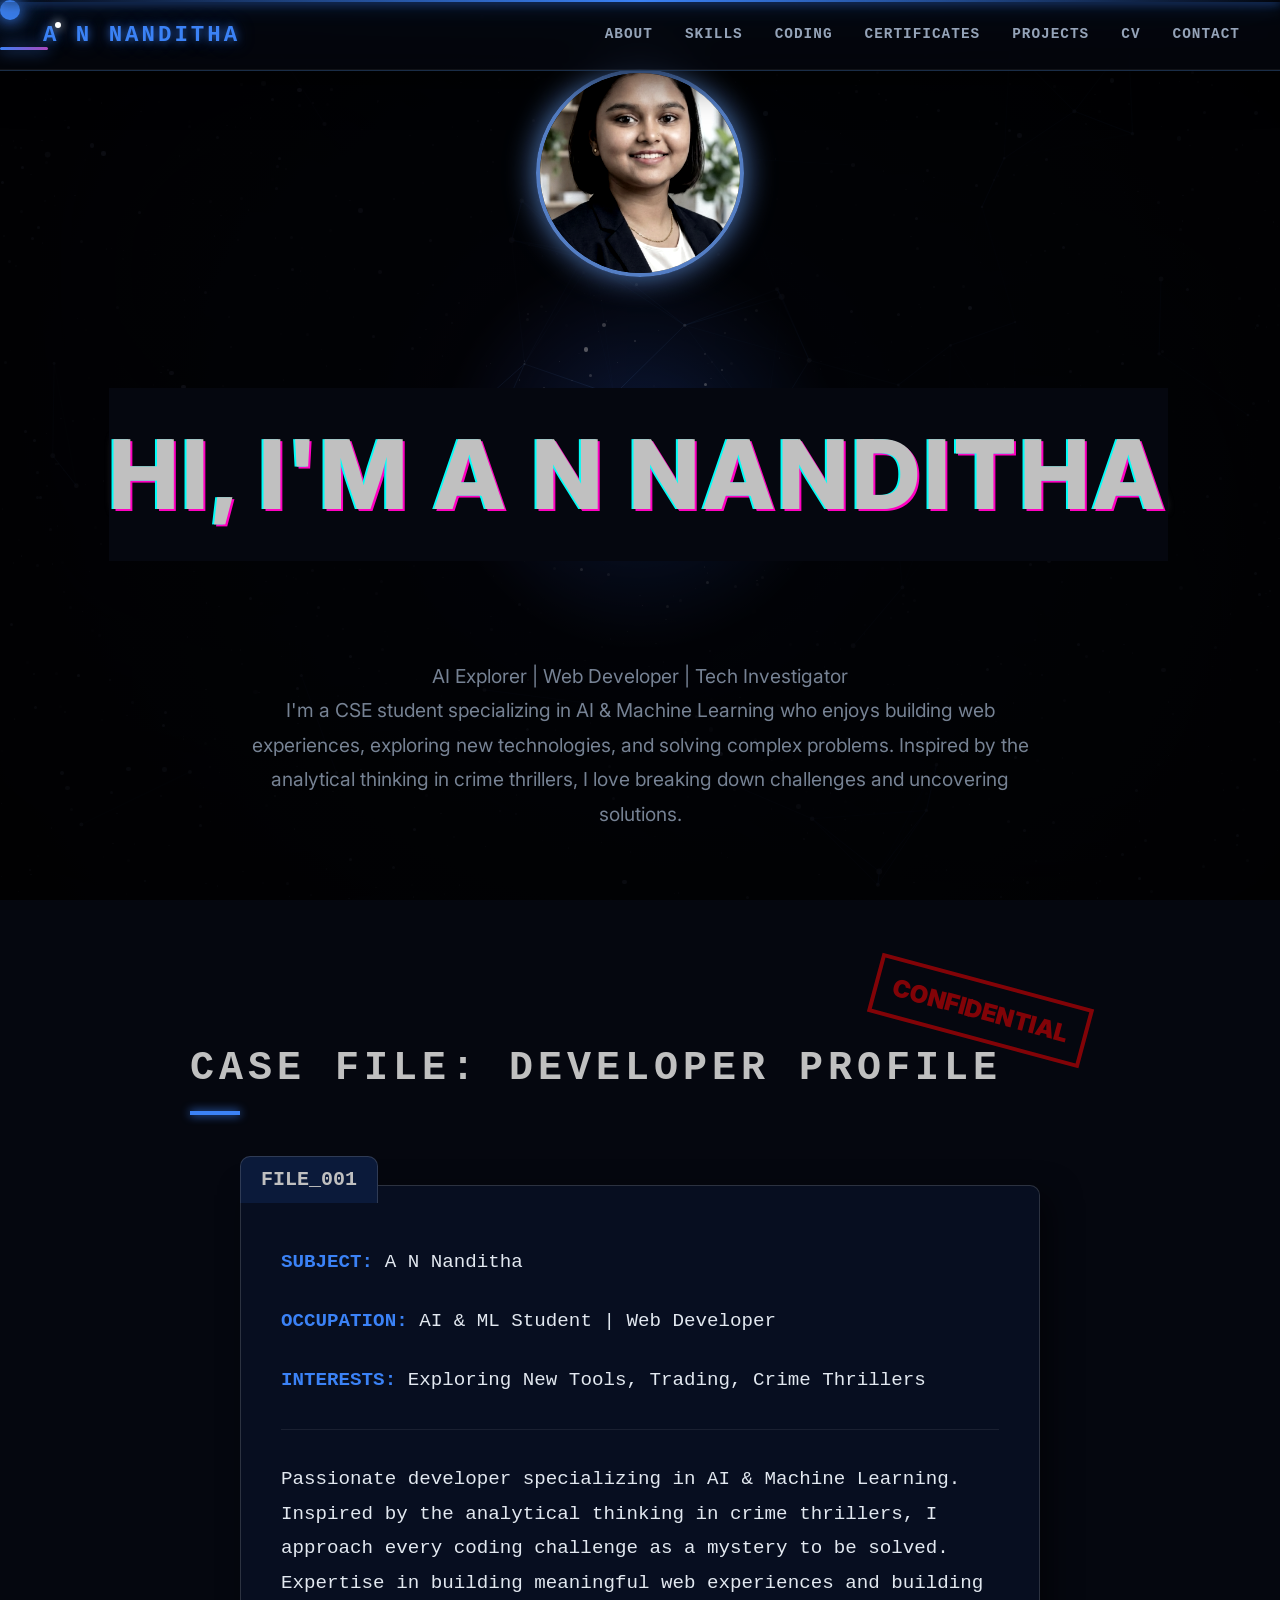
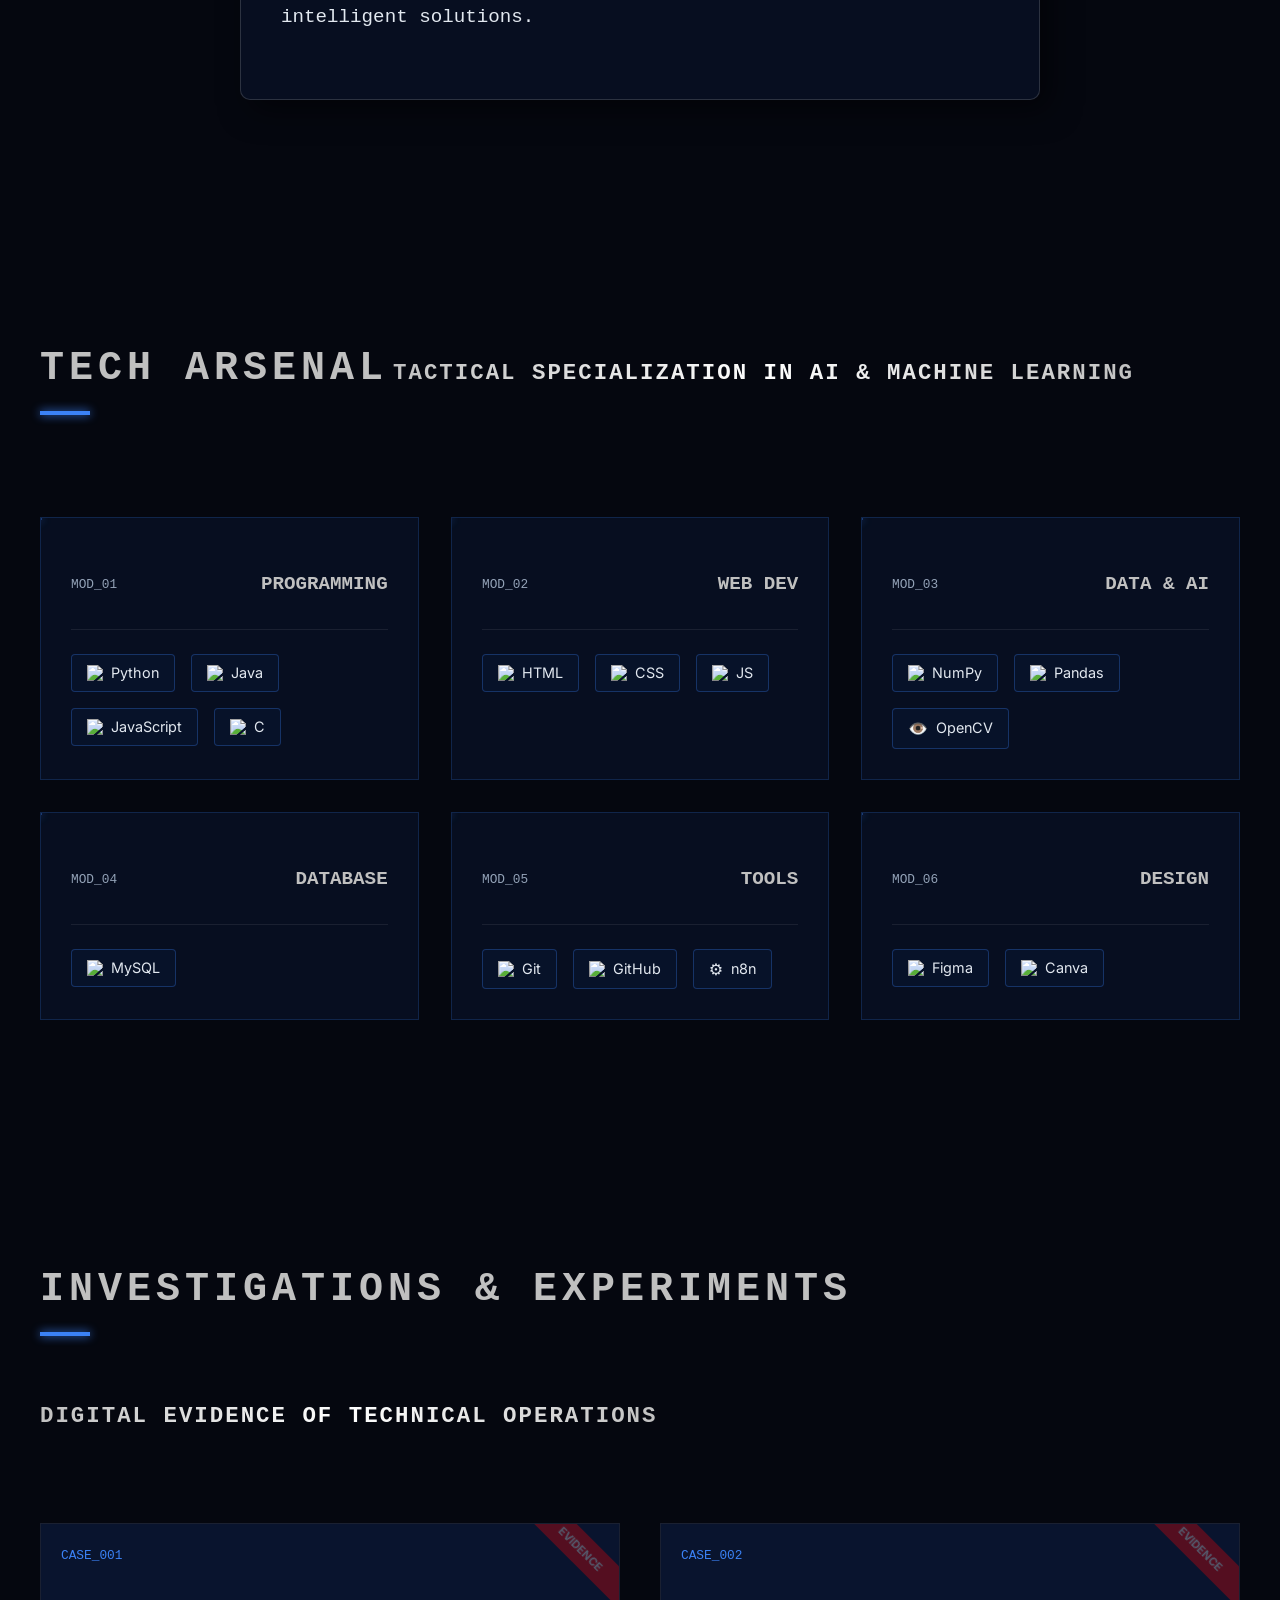
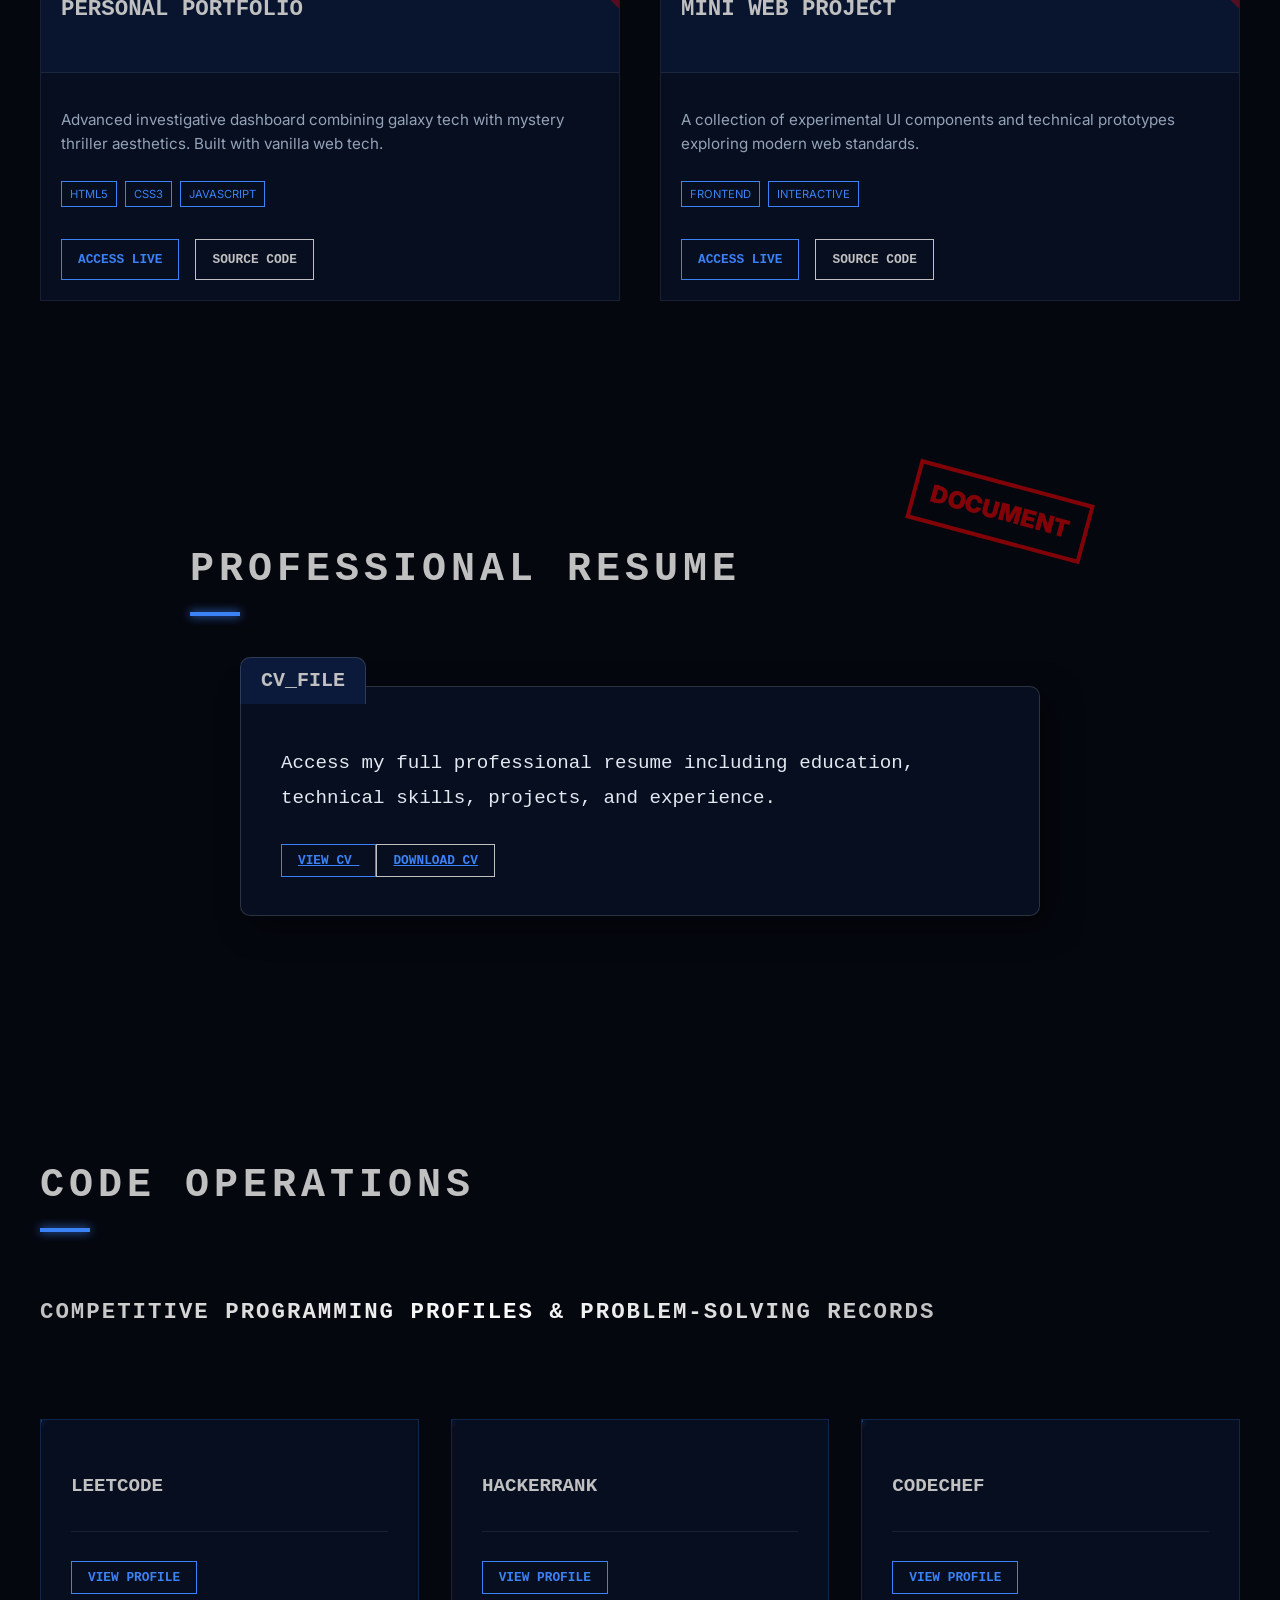
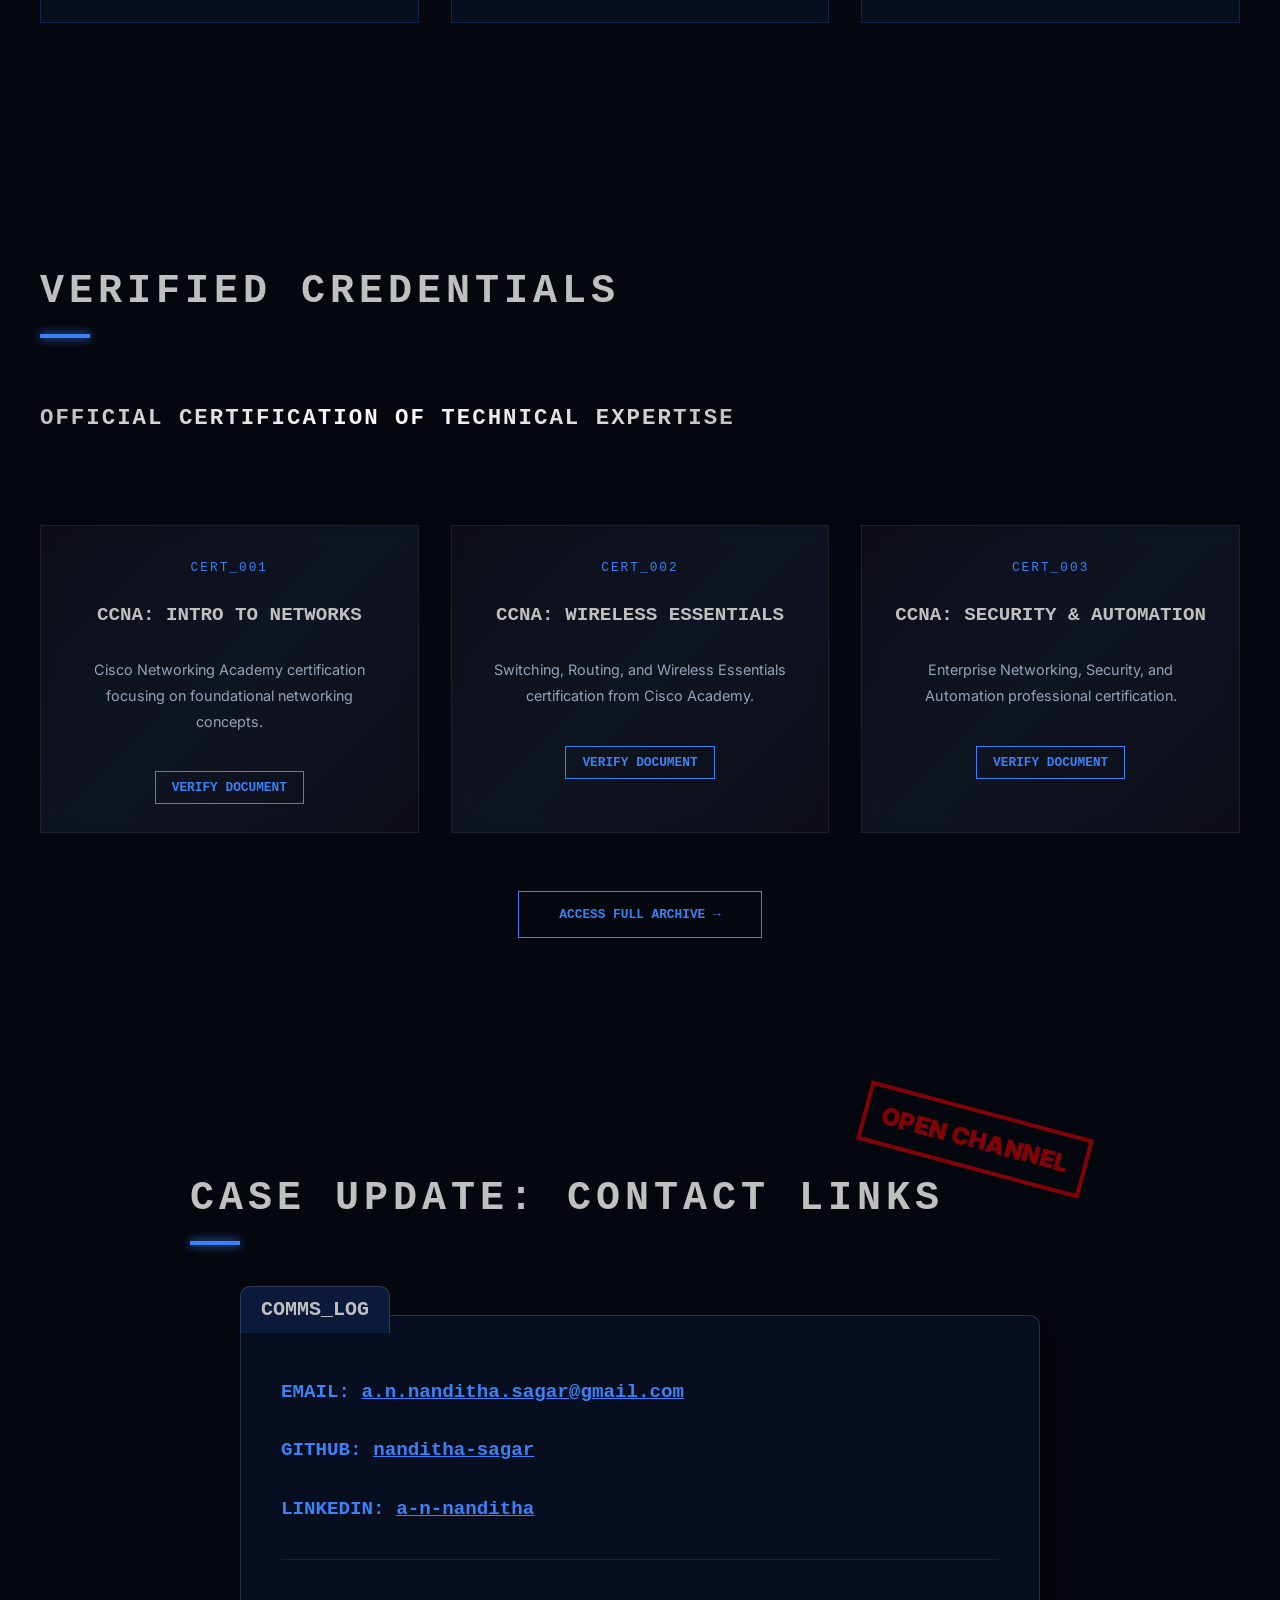
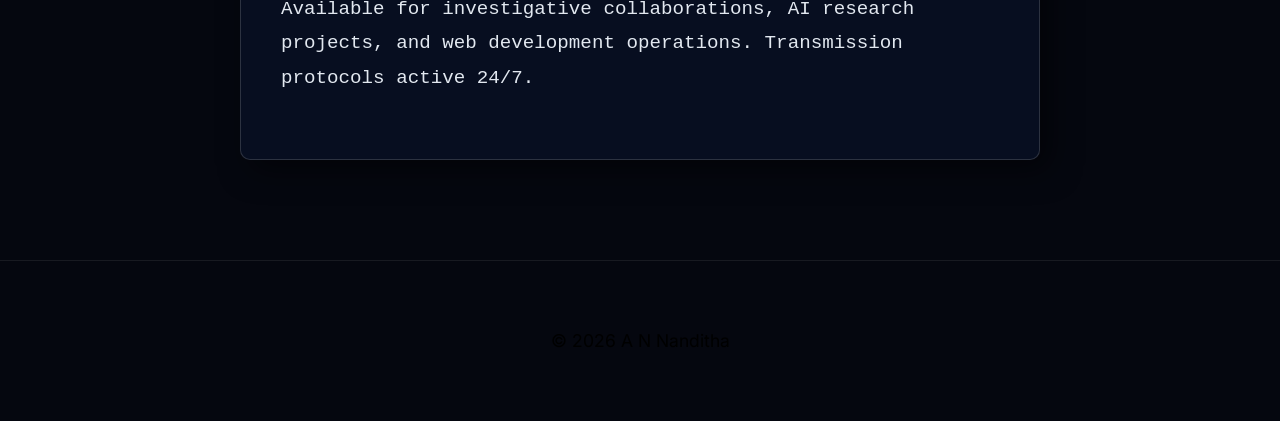
==== index.html @ f0a87d8a "portfolio updated" ====
<!doctype html>
<html lang="en">

<head>
  <meta charset="UTF-8" />
  <meta name="viewport" content="width=device-width, initial-scale=1.0" />

  <title>A N Nanditha | Portfolio</title>

  <link rel="stylesheet" href="style.css" />
  <link href="https://fonts.googleapis.com/css2?family=Inter:wght@400;500;600;700&display=swap" rel="stylesheet" />
  <link rel="stylesheet" href="https://unpkg.com/aos@2.3.1/dist/aos.css" />
</head>

<div id="detective-cursor"></div>
<div class="mystery-bg">
  <div class="stars-container" id="stars-container"></div>
  <div class="fog-layer"></div>
  <div class="radar-pulse"></div>
  <div id="spotlight"></div>
  <div class="scanline"></div>
  <canvas id="neural-canvas"></canvas>
</div>

<header id="main-header">
  <div class="navbar-stars" id="navbar-stars">

  </div>
  <div class="nav-container">
    <div class="logo-container">
      <a href="index.html" class="logo">A N Nanditha</a>
      <div class="logo-aura"></div>
    </div>

    <div class="mobile-toggle" id="mobile-toggle">
      <span></span>
      <span></span>
      <span></span>
    </div>

    <nav id="nav-menu">
      <div class="nav-links">
        <a href="#about" class="nav-link">About</a>
        <a href="#skills" class="nav-link">Skills</a>
        <a href="#coding" class="nav-link">Coding</a>
        <a href="CertificatesSection/certificates.html" class="nav-link">Certificates</a>
        <a href="#projects" class="nav-link">Projects</a>
        <a href="#cv" class="nav-link">CV</a>
        <a href="#contact" class="nav-link">Contact</a>
      </div>
      <div id="nav-indicator"></div>
      <div id="orbiting-dot"></div>
    </nav>
  </div>
</header>

<main>
  <div class="scanline"></div>
  <section id="hero">
    <img src="image.png" alt="A N Nanditha" class="profile-img" />

    <h1 class="glitch" data-text="Hi, I'm A N Nanditha">Hi, I'm A N Nanditha</h1>

    <div class="typing"></div>

    <p class="muted">
      AI Explorer | Web Developer | Tech Investigator<br>
      I'm a CSE student specializing in AI & Machine Learning who enjoys building web experiences, exploring new
      technologies, and solving complex problems. Inspired by the analytical thinking in crime thrillers, I love
      breaking down challenges and uncovering solutions.
    </p>
  </section>

  <section id="about" class="case-file">
    <div class="case-header">
      <span class="confidential-stamp">CONFIDENTIAL</span>
      <h2 class="section-title">Case File: Developer Profile</h2>
    </div>

    <div class="case-content">
      <div class="file-folder">
        <div class="folder-tab">FILE_001</div>
        <div class="folder-body">
          <p><strong>SUBJECT:</strong> A N Nanditha</p>
          <p><strong>OCCUPATION:</strong> AI & ML Student | Web Developer</p>
          <p><strong>INTERESTS:</strong> Exploring New Tools, Trading, Crime Thrillers</p>
          <hr>
          <p class="about-text">
            Passionate developer specializing in AI & Machine Learning. Inspired by the analytical thinking in crime
            thrillers, I approach every coding challenge as a mystery to be solved. Expertise in building meaningful web
            experiences and building intelligent solutions.
          </p>
        </div>
      </div>
    </div>
  </section>

  <section id="skills" class="tech-arsenal">
    <div class="section-header">
      <h2 class="section-title">Tech Arsenal</h2>
      <p class="section-subtitle">Tactical specialization in AI & Machine Learning</p>
    </div>


    <div class="skills-grid" id="skills-grid">
      <!-- Programming -->
      <div class="skill-module" data-aos="fade-up">
        <div class="module-header">
          <span class="module-id">MOD_01</span>
          <h3>Programming</h3>
        </div>
        <div class="skill-tags">
          <div class="skill-tag">
            <img src="https://cdn.jsdelivr.net/gh/devicons/devicon/icons/python/python-original.svg" alt="Python" />
            <span>Python</span>
          </div>
          <div class="skill-tag">
            <img src="https://cdn.jsdelivr.net/gh/devicons/devicon/icons/java/java-original.svg" alt="Java" />
            <span>Java</span>
          </div>
          <div class="skill-tag">
            <img src="https://cdn.jsdelivr.net/gh/devicons/devicon/icons/javascript/javascript-original.svg"
              alt="JavaScript" />
            <span>JavaScript</span>
          </div>
          <div class="skill-tag">
            <img src="https://cdn.jsdelivr.net/gh/devicons/devicon/icons/c/c-original.svg" alt="C" />
            <span>C</span>
          </div>
        </div>
      </div>

      <!-- Web Development -->
      <div class="skill-module" data-aos="fade-up">
        <div class="module-header">
          <span class="module-id">MOD_02</span>
          <h3>Web Dev</h3>
        </div>
        <div class="skill-tags">
          <div class="skill-tag">
            <img src="https://cdn.jsdelivr.net/gh/devicons/devicon/icons/html5/html5-original.svg" alt="HTML" />
            <span>HTML</span>
          </div>
          <div class="skill-tag">
            <img src="https://cdn.jsdelivr.net/gh/devicons/devicon/icons/css3/css3-original.svg" alt="CSS" />
            <span>CSS</span>
          </div>
          <div class="skill-tag">
            <img src="https://cdn.jsdelivr.net/gh/devicons/devicon/icons/javascript/javascript-original.svg" alt="JS" />
            <span>JS</span>
          </div>
        </div>
      </div>

      <!-- Data & AI -->
      <div class="skill-module" data-aos="fade-up">
        <div class="module-header">
          <span class="module-id">MOD_03</span>
          <h3>Data & AI</h3>
        </div>
        <div class="skill-tags">
          <div class="skill-tag">
            <img src="https://cdn.jsdelivr.net/gh/devicons/devicon/icons/numpy/numpy-original.svg" alt="NumPy" />
            <span>NumPy</span>
          </div>
          <div class="skill-tag">
            <img src="https://cdn.jsdelivr.net/gh/devicons/devicon/icons/python/python-original.svg" alt="Pandas" />
            <span>Pandas</span>
          </div>
          <div class="skill-tag">
            <div style="font-size: 16px">👁️</div>
            <span>OpenCV</span>
          </div>
        </div>
      </div>

      <!-- Database -->
      <div class="skill-module" data-aos="fade-up">
        <div class="module-header">
          <span class="module-id">MOD_04</span>
          <h3>Database</h3>
        </div>
        <div class="skill-tags">
          <div class="skill-tag">
            <img src="https://cdn.jsdelivr.net/gh/devicons/devicon/icons/mysql/mysql-original.svg" alt="MySQL" />
            <span>MySQL</span>
          </div>
        </div>
      </div>

      <!-- Tools -->
      <div class="skill-module" data-aos="fade-up">
        <div class="module-header">
          <span class="module-id">MOD_05</span>
          <h3>Tools</h3>
        </div>
        <div class="skill-tags">
          <div class="skill-tag">
            <img src="https://cdn.jsdelivr.net/gh/devicons/devicon/icons/git/git-original.svg" alt="Git" />
            <span>Git</span>
          </div>
          <div class="skill-tag">
            <img src="https://cdn.jsdelivr.net/gh/devicons/devicon/icons/github/github-original.svg" alt="GitHub" />
            <span>GitHub</span>
          </div>
          <div class="skill-tag">
            <div style="font-size: 16px">⚙️</div>
            <span>n8n</span>
          </div>
        </div>
      </div>

      <!-- Design -->
      <div class="skill-module" data-aos="fade-up">
        <div class="module-header">
          <span class="module-id">MOD_06</span>
          <h3>Design</h3>
        </div>
        <div class="skill-tags">
          <div class="skill-tag">
            <img src="https://cdn.jsdelivr.net/gh/devicons/devicon/icons/figma/figma-original.svg" alt="Figma" />
            <span>Figma</span>
          </div>
          <div class="skill-tag">
            <img src="https://cdn.jsdelivr.net/gh/devicons/devicon/icons/canva/canva-original.svg" alt="Canva" />
            <span>Canva</span>
          </div>
        </div>
      </div>
    </div>
  </section>

  <section id="projects" class="investigations">
    <div class="section-header">
      <h2 class="section-title">Investigations & Experiments</h2>
      <p class="section-subtitle">Digital evidence of technical operations</p>
    </div>

    <div class="evidence-grid">
      <!-- Project 1 -->
      <div class="evidence-item" data-aos="fade-up">
        <div class="evidence-header">
          <span class="evidence-id">CASE_001</span>
          <h3>Personal Portfolio</h3>
        </div>
        <div class="evidence-body">
          <p>Advanced investigative dashboard combining galaxy tech with mystery thriller aesthetics. Built with vanilla
            web tech.</p>
          <div class="evidence-tags">
            <span>HTML5</span>
            <span>CSS3</span>
            <span>JavaScript</span>
          </div>
          <div class="evidence-links">
            <a href="https://an-nanditha.netlify.app/" target="_blank" class="cyber-btn">Access Live</a>
            <a href="https://github.com/nanditha-sagar/nanditha.github.io" target="_blank"
              class="cyber-btn secondary">Source Code</a>
          </div>
        </div>
      </div>

      <!-- Project 2 -->
      <div class="evidence-item" data-aos="fade-up" data-aos-delay="100">
        <div class="evidence-header">
          <span class="evidence-id">CASE_002</span>
          <h3>Mini Web Project</h3>
        </div>
        <div class="evidence-body">
          <p>A collection of experimental UI components and technical prototypes exploring modern web standards.</p>
          <div class="evidence-tags">
            <span>Frontend</span>
            <span>Interactive</span>
          </div>
          <div class="evidence-links">
            <a href="#" class="cyber-btn">Access Live</a>
            <a href="#" class="cyber-btn secondary">Source Code</a>
          </div>
        </div>
      </div>
    </div>
  </section>
  <section id="cv" class="case-file">
    <div class="case-header">
      <span class="confidential-stamp">DOCUMENT</span>
      <h2 class="section-title">Professional Resume</h2>
    </div>

    <div class="case-content">
      <div class="file-folder">
        <div class="folder-tab">CV_FILE</div>
        <div class="folder-body">
          <p>
            Access my full professional resume including education, technical skills,
            projects, and experience.
          </p>

          <div style="margin-top:20px;">
            <a href="assets/Nanditha_Resume.pdf" target="_blank" class="cyber-btn">
              View CV
            </a>

            <a href="assets/Nanditha_Resume.pdf" download class="cyber-btn secondary">
              Download CV
            </a>
          </div>

        </div>
      </div>
    </div>
  </section>

  <section id="coding" class="tech-arsenal">
    <div class="section-header">
      <h2 class="section-title">Code Operations</h2>
      <p class="section-subtitle">Competitive programming profiles & problem-solving records</p>
    </div>

    <div class="skills-grid">

      <!-- LeetCode -->
      <div class="skill-module" data-aos="fade-up">
        <div class="module-header">
          <h3>LeetCode</h3>
        </div>
        <a href="https://leetcode.com/u/nanditha_01/" target="_blank" rel="noopener" class="cyber-btn">View Profile</a>
      </div>

      <!-- HackerRank -->
      <div class="skill-module" data-aos="fade-up" data-aos-delay="100">
        <div class="module-header">
          <h3>HackerRank</h3>
        </div>
        <a href="https://www.hackerrank.com/profile/a_n_nanditha_01" target="_blank" rel="noopener"
          class="cyber-btn">View Profile</a>
      </div>

      <!-- CodeChef -->
      <div class="skill-module">
        <div class="module-header">
          <h3>CodeChef</h3>
        </div>
        <a href="#" class="cyber-btn" target="_blank">View Profile</a>
      </div>

    </div>
  </section>

  <section id="certificates" class="credentials">
    <div class="section-header">
      <h2 class="section-title" data-aos="fade-up">Verified Credentials</h2>
      <p class="section-subtitle">Official certification of technical expertise</p>
    </div>

    <div class="credentials-grid">
      <!-- CCNA 1 -->
      <div class="credential-badge" data-aos="fade-up">
        <div class="badge-header">
          <span class="badge-id">CERT_001</span>
          <h3>CCNA: Intro to Networks</h3>
        </div>
        <div class="badge-body">
          <p>Cisco Networking Academy certification focusing on foundational networking concepts.</p>
          <a href="CertificatesSection/certificates/CCNA-_Introduction_to_Networks_certificate_237r1a66k3-cmrtc-ac-in_ee10dad9-db15-442f-ad1c-6c0a058ed1ae.pdf"
            target="_blank" class="cyber-btn">Verify Document</a>
        </div>
      </div>

      <!-- CCNA 2 -->
      <div class="credential-badge" data-aos="fade-up" data-aos-delay="100">
        <div class="badge-header">
          <span class="badge-id">CERT_002</span>
          <h3>CCNA: Wireless Essentials</h3>
        </div>
        <div class="badge-body">
          <p>Switching, Routing, and Wireless Essentials certification from Cisco Academy.</p>
          <a href="CertificatesSection/certificates/CCNA-_Switching-_Routing-_and_Wireless_Essentials_certificate_237r1a66k3-cmrtc-ac-in_ce8d15e4-fefe-405f-81cc-b2d91b058483.pdf"
            target="_blank" class="cyber-btn">Verify
            Document</a>
        </div>
      </div>

      <!-- CCNA 3 -->
      <div class="credential-badge" data-aos="fade-up" data-aos-delay="200">
        <div class="badge-header">
          <span class="badge-id">CERT_003</span>
          <h3>CCNA: Security & Automation</h3>
        </div>
        <div class="badge-body">
          <p>Enterprise Networking, Security, and Automation professional certification.</p>
          <a href="CertificatesSection/certificates/CCNA-_Enterprise_Networking-_Security-_and_Automation_certificate_237r1a66k3-cmrtc-ac-in_bc5516ea-13e5-4308-b415-66a4f77ad2f4.pdf"
            target="_blank" class="cyber-btn">Verify
            Document</a>
        </div>
      </div>
    </div>

    <div style="text-align: center; margin-top: 60px;">
      <a href="CertificatesSection/certificates.html" class="cyber-btn" style="padding: 15px 40px;">
        Access Full Archive →
      </a>
    </div>
  </section>

  <section id="contact" class="case-file">
    <div class="case-header">
      <span class="confidential-stamp">OPEN CHANNEL</span>
      <h2 class="section-title">Case Update: Contact Links</h2>
    </div>

    <div class="case-content">
      <div class="file-folder">
        <div class="folder-tab">COMMS_LOG</div>
        <div class="folder-body">
          <p><strong>EMAIL:</strong> <a href="mailto:a.n.nanditha.sagar@gmail.com">a.n.nanditha.sagar@gmail.com</a></p>
          <p><strong>GITHUB:</strong> <a href="https://github.com/nanditha-sagar" target="_blank">nanditha-sagar</a></p>
          <p><strong>LINKEDIN:</strong> <a href="https://www.linkedin.com/in/a-n-nanditha-562695259/"
              target="_blank">a-n-nanditha</a></p>
          <hr>
          <p class="about-text">
            Available for investigative collaborations, AI research projects, and web development operations.
            Transmission protocols active 24/7.
          </p>
        </div>
      </div>
    </div>
  </section>
</main>

<footer>© 2026 A N Nanditha </footer>

<script src="script.js"></script>

<script src="https://unpkg.com/aos@2.3.1/dist/aos.js"></script>

<script>
  AOS.init({
    duration: 1000,
    once: true,
  });
</script>
</body>

</html>
---- style.css ----
:root {
  --deep-black: #05070f;
  --dark-blue: #0b1a3a;
  --dark-purple: #2b0a3d;
  --silver: #c0c0c0;
  --neon-blue: #3b82f6;
  --neon-purple: #ab47bc;
  --text-primary: #e2e8f0;
  --text-muted: #94a3b8;

  --bg-gradient: radial-gradient(circle at center, var(--dark-blue) 0%, var(--deep-black) 100%);
  --panel-bg: rgba(11, 26, 58, 0.4);
  --border-glow: 1px solid rgba(59, 130, 246, 0.3);
  --header-height: 80px;
}

html {
  scroll-behavior: smooth;
}

body {
  margin: 0;
  font-family:
    "Inter",
    system-ui,
    -apple-system,
    sans-serif;
  background: #05070f;
  color: var(--text);
  line-height: 1.8;
  font-size: 1.25rem;
  overflow-x: hidden;
}

.mystery-bg {
  position: fixed;
  top: 0;
  left: 0;
  width: 100%;
  height: 100%;
  z-index: -10;
  background: var(--bg-gradient);
  overflow: hidden;
}

.fog-layer {
  position: absolute;
  top: 0;
  left: 0;
  width: 100%;
  height: 100%;
  background: radial-gradient(circle at 20% 30%, rgba(43, 10, 61, 0.2), transparent 50%),
    radial-gradient(circle at 80% 70%, rgba(11, 26, 58, 0.2), transparent 50%);
  filter: blur(50px);
  animation: fogDrift 30s infinite alternate ease-in-out;
  pointer-events: none;
}

@keyframes fogDrift {
  from {
    transform: scale(1);
    opacity: 0.5;
  }

  to {
    transform: scale(1.3) translate(5%, 5%);
    opacity: 0.8;
  }
}

.radar-pulse {
  position: fixed;
  top: 50%;
  left: 50%;
  transform: translate(-50%, -50%);
  width: 100vmax;
  height: 100vmax;
  background: radial-gradient(circle, transparent 20%, rgba(59, 130, 246, 0.05) 25%, transparent 30%);
  pointer-events: none;
  z-index: -1;
  animation: radar 8s infinite linear;
}

@keyframes radar {
  0% {
    transform: translate(-50%, -50%) scale(0);
    opacity: 0;
  }

  50% {
    opacity: 0.5;
  }

  100% {
    transform: translate(-50%, -50%) scale(1.5);
    opacity: 0;
  }
}

#spotlight {
  position: fixed;
  top: 0;
  left: 0;
  width: 100%;
  height: 100%;
  background: radial-gradient(circle 200px at var(--x, 50%) var(--y, 50%), transparent 0%, rgba(5, 7, 15, 0.95) 100%);
  pointer-events: none;
  z-index: 999;
  mix-blend-mode: multiply;
}

.scanline {
  position: fixed;
  top: 0;
  left: 0;
  width: 100%;
  height: 2px;

  background: linear-gradient(90deg,
      transparent,
      var(--neon-blue),
      transparent);

  box-shadow:
    0 0 10px var(--neon-blue),
    0 0 20px var(--neon-blue);

  animation: scanMove 4s linear infinite;
  pointer-events: none;
  z-index: 1000;
}

@keyframes scanMove {
  0% {
    top: 0%;
    opacity: 0;
  }

  10% {
    opacity: 1;
  }

  90% {
    opacity: 1;
  }

  100% {
    top: 100%;
    opacity: 0;
  }
}

@keyframes scan {
  0% {
    transform: translateY(-100%);
  }

  100% {
    transform: translateY(100%);
  }
}

#detective-cursor {
  position: fixed;
  width: 20px;
  height: 20px;
  background: var(--neon-blue);
  border-radius: 50%;
  pointer-events: none;
  z-index: 10000;
  mix-blend-mode: difference;
  transition: transform 0.1s ease;
  box-shadow: 0 0 15px var(--neon-blue), 0 0 30px var(--neon-blue);
}

#detective-cursor.clicking {
  transform: scale(0.8);
}

.cosmic-title-container {
  position: relative;
  display: inline-block;
}

.section-title.cosmic {
  font-size: 4.5rem;
  font-weight: 800;
  text-transform: uppercase;
  letter-spacing: 4px;
  background: linear-gradient(90deg,
      var(--silver) 0%,
      var(--neon-blue) 30%,
      var(--neon-purple) 60%,
      var(--silver) 100%);
  background-size: 200% auto;
  background-clip: text;
  -webkit-background-clip: text;
  -webkit-text-fill-color: transparent;
  animation: shimmer 5s linear infinite;
  margin-bottom: 20px;
  filter: drop-shadow(0 0 15px rgba(96, 165, 250, 0.3));
}

@keyframes shimmer {
  to {
    background-position: 200% center;
  }
}

.title-glow {
  position: absolute;
  top: 50%;
  left: 50%;
  transform: translate(-50%, -50%);
  width: 120%;
  height: 120%;
  background: radial-gradient(circle, rgba(96, 165, 250, 0.15) 0%, transparent 70%);
  z-index: -1;
  pointer-events: none;
}

.title-sparkle {
  position: absolute;
  width: 4px;
  height: 4px;
  background: white;
  border-radius: 50%;
  box-shadow: 0 0 10px #fff;
  animation: sparkleScale 2s infinite ease-in-out;
  pointer-events: none;
}

@keyframes sparkleScale {

  0%,
  100% {
    transform: scale(0);
    opacity: 0;
  }

  50% {
    transform: scale(1);
    opacity: 1;
  }
}

.star {
  position: absolute;
  background: white;
  border-radius: 50%;
  opacity: 0;
  animation: twinkle var(--duration) infinite ease-in-out;
}

@keyframes twinkle {

  0%,
  100% {
    opacity: 0;
    transform: scale(0.5);
  }

  50% {
    opacity: 0.8;
    transform: scale(1.2);
  }
}

.particle {
  position: absolute;
  background: var(--accent);
  border-radius: 50%;
  filter: blur(1px);
  opacity: 0.3;
  pointer-events: none;
}

header {
  position: fixed;
  top: 0;
  left: 0;
  width: 100%;
  height: 70px;

  background: rgba(5, 7, 15, 0.75);
  backdrop-filter: blur(18px);

  border-bottom: 1px solid rgba(96, 165, 250, 0.25);

  display: flex;
  align-items: center;
  justify-content: center;

  z-index: 1000;

  box-shadow:
    0 10px 40px rgba(0, 0, 0, 0.6),
    inset 0 -1px 0 rgba(255, 255, 255, 0.05);
}

.nav-container {
  width: 100%;
  max-width: 1400px;

  display: flex;
  align-items: center;
  justify-content: space-between;

  padding: 0 40px;
}

.logo {
  font-family: 'Courier New', monospace;
  font-size: 1.4rem;
  font-weight: 700;

  letter-spacing: 3px;
  text-transform: uppercase;

  color: var(--neon-blue);

  text-shadow:
    0 0 8px rgba(59, 130, 246, 0.7),
    0 0 20px rgba(59, 130, 246, 0.4);

  transition: 0.3s ease;
}

.logo:hover {
  color: white;
  text-shadow: 0 0 15px var(--neon-blue);
}

.nav-links {
  display: flex;
  align-items: center;
  gap: 32px;
}

.nav-link {
  position: relative;

  font-family: 'Courier New', monospace;
  font-size: 0.9rem;
  font-weight: 600;

  text-transform: uppercase;
  letter-spacing: 1px;

  color: var(--text-muted);
  text-decoration: none;

  transition: 0.3s ease;
}

.nav-link:hover {
  color: var(--neon-blue);
}

.nav-link:hover {
  color: var(--neon-blue);
  text-shadow: 0 0 10px var(--neon-blue);
}

.nav-link::after {
  content: "";
  position: absolute;
  bottom: -6px;
  left: 0;

  width: 0;
  height: 2px;

  background: linear-gradient(90deg,
      transparent,
      var(--neon-blue),
      transparent);

  transition: 0.35s ease;
}

.nav-link:hover::after {
  width: 100%;
}

.nav-link::before {
  content: '';
  position: absolute;
  top: 0;
  left: 0;
  width: 100%;
  height: 2px;
  background: var(--neon-blue);
  opacity: 0;
  transition: 0.3s ease;
  transform: translateY(-10px);
}

.nav-link:hover::before {
  opacity: 0.5;
  transform: translateY(0);
}

#nav-indicator {
  position: absolute;
  bottom: 20px;
  height: 3px;
  background: linear-gradient(90deg, var(--neon-blue), var(--neon-purple));
  border-radius: 5px;
  transition: all 0.5s cubic-bezier(0.23, 1, 0.32, 1);
  box-shadow: 0 0 15px var(--neon-blue);
  pointer-events: none;
}

#orbiting-dot {
  position: absolute;
  width: 6px;
  height: 6px;
  background: #ffffff;
  border-radius: 50%;
  box-shadow: 0 0 10px #fff, 0 0 20px var(--neon-blue);
  pointer-events: none;
  z-index: 5;
  transition: opacity 0.3s ease;
}

.mobile-toggle {
  display: none;
  flex-direction: column;
  gap: 6px;
  cursor: pointer;
  z-index: 2001;
}

.mobile-toggle span {
  width: 30px;
  height: 2px;
  background: white;
  transition: 0.3s ease;
  box-shadow: 0 0 5px var(--neon-blue);
}

main {
  max-width: 1400px;
  margin: auto;
  padding: 0 1.5rem;
}

#hero {
  text-align: center;
  height: 100vh;
  display: flex;
  flex-direction: column;
  justify-content: center;
  align-items: center;
  padding: 0 20px;
  position: relative;
  overflow: hidden;
}

.profile-img {
  width: 200px;
  height: 200px;
  object-fit: cover;
  border-radius: 50%;
  border: 4px solid var(--neon-blue);
  box-shadow: 0 0 30px var(--neon-blue);
  margin-bottom: 2rem;
  transition: 0.5s cubic-bezier(0.175, 0.885, 0.32, 1.275);
  filter: grayscale(0.5) contrast(1.2);
}

.profile-img:hover {
  transform: scale(1.05);
  filter: grayscale(0);
  box-shadow: 0 0 50px var(--neon-blue);
}

#hero h1 {
  font-size: clamp(3rem, 8vw, 6rem);
  font-weight: 800;
  color: var(--silver);
  text-transform: uppercase;
  letter-spacing: 4px;
  margin-bottom: 1rem;
  position: relative;
  text-shadow: 0 0 10px rgba(192, 192, 192, 0.5);
}

.typing {
  background: linear-gradient(90deg, #c0c0c0, #ffffff, #c0c0c0);
  -webkit-background-clip: text;
  background-clip: text;
  -webkit-text-fill-color: transparent;
  display: inline-block;
  font-family: 'Courier New', Courier, monospace;
  font-size: clamp(2rem, 5vw, 3rem);
  min-height: 1.2em;
  margin-bottom: 1.5rem;
  font-weight: bold;
}

.muted {
  max-width: 800px;
  font-size: clamp(1rem, 2vw, 1.2rem);
  color: var(--text-muted);
  line-height: 1.8;
  margin: 0 auto;
  opacity: 0.8;
}

.glitch {
  position: relative;
}

.glitch::before,
.glitch::after {
  content: attr(data-text);
  position: absolute;
  top: 0;
  left: 0;
  width: 100%;
  height: 100%;
  background: var(--deep-black);
}

.glitch::before {
  left: 2px;
  text-shadow: -2px 0 #ff00c1;
  clip: rect(44px, 450px, 56px, 0);
  animation: glitch-anim 5s infinite linear alternate-reverse;
}

.glitch::after {
  left: -2px;
  text-shadow: -2px 0 #00fff9, 2px 2px #ff00c1;
  animation: glitch-anim2 1s infinite linear alternate-reverse;
}

@keyframes glitch-anim {
  0% {
    clip: rect(31px, 9999px, 94px, 0);
  }

  20% {
    clip: rect(62px, 9999px, 42px, 0);
  }

  40% {
    clip: rect(16px, 9999px, 78px, 0);
  }

  60% {
    clip: rect(58px, 9999px, 84px, 0);
  }

  80% {
    clip: rect(13px, 9999px, 93px, 0);
  }

  100% {
    clip: rect(55px, 9999px, 12px, 0);
  }
}

@keyframes glitch-anim2 {
  0% {
    clip: rect(65px, 9999px, 100px, 0);
  }

  20% {
    clip: rect(34px, 9999px, 54px, 0);
  }

  40% {
    clip: rect(82px, 9999px, 12px, 0);
  }

  60% {
    clip: rect(21px, 9999px, 91px, 0);
  }

  80% {
    clip: rect(11px, 9999px, 49px, 0);
  }

  100% {
    clip: rect(74px, 9999px, 32px, 0);
  }
}

section {
  padding: 100px 0;
  position: relative;
}

.section-title {
  font-family: 'Courier New', Courier, monospace;
  font-size: 2.5rem;
  color: var(--silver);
  text-transform: uppercase;
  margin-bottom: 3rem;
  display: inline-block;
  position: relative;
  letter-spacing: 5px;
}

.section-title::after {
  content: '';
  position: absolute;
  bottom: -10px;
  left: 0;
  width: 50px;
  height: 4px;
  background: var(--neon-blue);
  box-shadow: 0 0 10px var(--neon-blue);
}

.case-file {
  max-width: 900px;
  margin: 0 auto;
}

.case-header {
  position: relative;
  text-align: left;
  margin-bottom: 2rem;
}

.confidential-stamp {
  position: absolute;
  top: -20px;
  right: 0;
  border: 4px solid #ff0000;
  color: #ff0000;
  padding: 5px 15px;
  font-weight: 900;
  font-size: 1.5rem;
  transform: rotate(15deg);
  opacity: 0.5;
  user-select: none;
  pointer-events: none;
}

.file-folder {
  background: var(--panel-bg);
  border: 1px solid rgba(192, 192, 192, 0.2);
  border-radius: 0 10px 10px 10px;
  position: relative;
  padding: 40px;
  box-shadow: 10px 10px 30px rgba(0, 0, 0, 0.5);
}

.folder-tab {
  position: absolute;
  top: -30px;
  left: -1px;
  background: var(--dark-blue);
  color: var(--silver);
  padding: 5px 20px;
  border: 1px solid rgba(192, 192, 192, 0.2);
  border-bottom: none;
  border-radius: 10px 10px 0 0;
  font-family: 'Courier New', Courier, monospace;
  font-weight: bold;
}

.folder-body p {
  margin-bottom: 1rem;
  font-family: 'Courier New', Courier, monospace;
  color: var(--text-primary);
}

.folder-body strong {
  color: var(--neon-blue);
}

.folder-body hr {
  border: none;
  border-top: 1px solid rgba(192, 192, 192, 0.1);
  margin: 2rem 0;
}

.about-text {
  font-size: 1.1rem;
  line-height: 1.8;
  color: var(--text-muted);
}

.credentials {
  max-width: 1200px;
  margin: 0 auto;
}

.credentials-grid {
  display: grid;
  grid-template-columns: repeat(auto-fit, minmax(300px, 1fr));
  gap: 2rem;
}

.credential-badge {
  background: rgba(255, 255, 255, 0.03);
  backdrop-filter: blur(10px);
  border: 1px solid rgba(192, 192, 192, 0.1);
  padding: 30px;
  position: relative;
  text-align: center;
  transition: 0.4s;
}

.credential-badge::after {
  content: '';
  position: absolute;
  inset: 0;
  background: linear-gradient(135deg, transparent 0%, rgba(59, 130, 246, 0.05) 50%, transparent 100%);
  z-index: -1;
}

.badge-header {
  margin-bottom: 1.5rem;
}

.badge-id {
  font-family: 'Courier New', Courier, monospace;
  font-size: 0.8rem;
  color: var(--neon-blue);
  display: block;
  margin-bottom: 0.5rem;
  letter-spacing: 2px;
}

.credential-badge h3 {
  font-family: 'Courier New', Courier, monospace;
  color: var(--silver);
  font-size: 1.2rem;
  text-transform: uppercase;
  margin-bottom: 1rem;
}

.badge-body p {
  color: var(--text-muted);
  font-size: 0.9rem;
  margin-bottom: 2rem;
  min-height: 3rem;
}

.credential-badge:hover {
  background: rgba(59, 130, 246, 0.05);
  border-color: var(--neon-blue);
  transform: translateY(-5px);
  box-shadow: 0 10px 30px rgba(59, 130, 246, 0.1);
}

.credential-badge:hover .badge-id {
  text-shadow: 0 0 10px var(--neon-blue);
}

.tech-arsenal {
  max-width: 1200px;
  margin: 0 auto;
}

.section-header {
  text-align: left;
  margin-bottom: 4rem;
}

.section-subtitle {
  background: linear-gradient(90deg, #c0c0c0, #ffffff, #c0c0c0);
  -webkit-background-clip: text;
  background-clip: text;
  -webkit-text-fill-color: transparent;
  display: inline-block;
  font-family: 'Courier New', Courier, monospace;
  font-size: 1.4rem;
  text-transform: uppercase;
  letter-spacing: 2px;
  font-weight: bold;
}

.skills-grid {
  display: grid;
  grid-template-columns: repeat(auto-fit, minmax(300px, 1fr));
  gap: 2rem;
}

.skill-module {
  background: var(--panel-bg);
  border: 1px solid rgba(59, 130, 246, 0.2);
  padding: 30px;
  position: relative;
  overflow: hidden;
  transition: 0.3s ease;
}

.skill-module::before {
  content: '';
  position: absolute;
  top: 0;
  left: 0;
  width: 100%;
  height: 2px;
  background: var(--neon-blue);
  box-shadow: 0 0 10px var(--neon-blue);
  transform: translateX(-100%);
  transition: 0.5s ease;
}

.skill-module:hover::before {
  transform: translateX(0);
}

.skill-module:hover {
  background: rgba(11, 26, 58, 0.6);
  box-shadow: 0 0 30px rgba(59, 130, 246, 0.1);
}

.module-header {
  display: flex;
  justify-content: space-between;
  align-items: center;
  margin-bottom: 1.5rem;
  border-bottom: 1px solid rgba(192, 192, 192, 0.1);
  padding-bottom: 0.5rem;
}

.module-id {
  font-family: 'Courier New', Courier, monospace;
  font-size: 0.8rem;
  color: var(--text-muted);
}

.skill-module h3 {
  font-family: 'Courier New', Courier, monospace;
  color: var(--silver);
  font-size: 1.2rem;
  text-transform: uppercase;
}

.skill-tags {
  display: flex;
  flex-wrap: wrap;
  gap: 1rem;
}

.skill-tag {
  background: rgba(11, 26, 58, 0.4);
  border: 1px solid rgba(59, 130, 246, 0.3);
  padding: 5px 15px;
  border-radius: 4px;
  font-size: 0.9rem;
  color: var(--text-primary);
  display: flex;
  align-items: center;
  gap: 8px;
  transition: 0.3s ease;
}

.skill-tag:hover {
  border-color: var(--neon-blue);
  box-shadow: 0 0 10px var(--neon-blue);
  transform: translateY(-2px);
}

.skill-tag img {
  width: 16px;
  height: 16px;
}

@media (max-width: 968px) {
  .nav-container {
    padding: 0 20px;
  }

  .logo {
    font-size: 26px;
  }

  .nav-links {
    gap: 20px;
  }

  .nav-link {
    font-size: 15px;
  }
}

@media (max-width: 768px) {
  header {
    height: 80px;
  }

  .mobile-toggle {
    display: flex;
  }

  #nav-menu {
    position: fixed;
    top: 80px;
    left: 0;
    width: 100%;
    height: 0;
    background: rgba(5, 7, 15, 0.95);
    backdrop-filter: blur(20px);
    flex-direction: column;
    justify-content: center;
    overflow: hidden;
    transition: height 0.5s cubic-bezier(0.165, 0.84, 0.44, 1);
    border-bottom: 1px solid rgba(96, 165, 250, 0.1);
  }

  #nav-menu.active {
    height: calc(100vh - 80px);
  }

  .nav-links {
    flex-direction: column;
    align-items: center;
    gap: 40px;
  }

  .nav-link {
    font-size: 24px;
  }

  #nav-indicator,
  #orbiting-dot {
    display: none;
  }

  .mobile-toggle.active span:nth-child(1) {
    transform: translateY(8px) rotate(45deg);
  }

  .mobile-toggle.active span:nth-child(2) {
    opacity: 0;
  }

  .mobile-toggle.active span:nth-child(3) {
    transform: translateY(-8px) rotate(-45deg);
  }
}

.skill-tag:hover {
  background: rgba(96, 165, 250, 0.15);
  border-color: var(--neon-blue);
  transform: scale(1.1);
  box-shadow: 0 0 25px rgba(96, 165, 250, 0.6);
}

.investigations {
  max-width: 1200px;
  margin: 0 auto;
}

.evidence-grid {
  display: grid;
  grid-template-columns: repeat(auto-fit, minmax(350px, 1fr));
  gap: 2.5rem;
}

.evidence-item {
  background: var(--panel-bg);
  border: 1px solid rgba(192, 192, 192, 0.1);
  padding: 0;
  position: relative;
  transition: 0.4s cubic-bezier(0.175, 0.885, 0.32, 1.275);
  overflow: hidden;
}

.evidence-item::before {
  content: 'EVIDENCE';
  position: absolute;
  top: 10px;
  right: -30px;
  background: #ff0000;
  color: white;
  padding: 5px 40px;
  font-size: 0.7rem;
  font-weight: bold;
  transform: rotate(45deg);
  opacity: 0.3;
  z-index: 10;
}

.evidence-header {
  background: rgba(11, 26, 58, 0.6);
  padding: 20px;
  border-bottom: 1px solid rgba(192, 192, 192, 0.1);
}

.evidence-id {
  font-family: 'Courier New', Courier, monospace;
  font-size: 0.8rem;
  color: var(--neon-blue);
  display: block;
  margin-bottom: 5px;
}

.evidence-item h3 {
  font-family: 'Courier New', Courier, monospace;
  color: var(--silver);
  font-size: 1.4rem;
  text-transform: uppercase;
}

.evidence-body {
  padding: 20px;
}

.evidence-body p {
  color: var(--text-muted);
  font-size: 0.95rem;
  line-height: 1.6;
  margin-bottom: 1.5rem;
}

.evidence-tags {
  display: flex;
  flex-wrap: wrap;
  gap: 0.5rem;
  margin-bottom: 2rem;
}

.evidence-tags span {
  font-size: 0.7rem;
  color: var(--neon-blue);
  border: 1px solid var(--neon-blue);
  padding: 2px 8px;
  text-transform: uppercase;
}

.evidence-links {
  display: flex;
  gap: 1rem;
}

.cyber-btn {
  font-family: 'Courier New', Courier, monospace;
  padding: 8px 16px;
  font-size: 0.8rem;
  text-transform: uppercase;
  font-weight: bold;
  border: 1px solid var(--neon-blue);
  color: var(--neon-blue);
  transition: 0.3s;
  text-align: center;
}

.cyber-btn:hover {
  background: var(--neon-blue);
  color: var(--deep-black);
  box-shadow: 0 0 20px var(--neon-blue);
}

.cyber-btn.secondary {
  border-color: var(--silver);
  color: var(--silver);
}

.cyber-btn.secondary:hover {
  background: var(--silver);
  color: var(--deep-black);
}

.evidence-item:hover {
  transform: translateY(-10px) scale(1.02);
  border-color: var(--neon-blue);
  box-shadow: 0 20px 40px rgba(0, 0, 0, 0.6);
}

a {
  color: var(--accent);
  text-decoration: none;
  transition: 0.3s;
}

a:hover {
  color: #ffffff;
  text-shadow: 0 0 10px var(--neon-blue);
}

ul {
  list-style: none;
  padding: 0;
}

li {
  margin-bottom: 20px;
  font-size: 1.4rem;
}

.case-content {
  max-width: 800px;
  margin: 0 auto;
}

.case-file .folder-body p {
  font-size: 1.2rem;
  margin-bottom: 1.5rem;
}

.case-file .folder-body a {
  color: var(--neon-blue);
  font-weight: bold;
  text-decoration: underline;
}

.case-file .folder-body a:hover {
  color: var(--silver);
  text-shadow: 0 0 10px var(--neon-blue);
}

footer {
  text-align: center;
  padding: 4rem;
  font-size: 1.1rem;
  color: var(--muted);
  border-top: 1px solid rgba(192, 192, 192, 0.1);
}

@media (max-width: 968px) {
  .skills-container {
    grid-template-columns: repeat(2, 1fr);
  }

  #hero h1 {
    font-size: 2.8rem;
  }
}

@media (max-width: 600px) {
  .skills-container {
    grid-template-columns: 1fr;
  }

  .nav {
    flex-direction: column;
    gap: 15px;
  }

  nav a {
    margin: 0 10px;
  }

  #hero h1 {
    font-size: 2.2rem;
  }
}

#coding .skill-module {
  color: var(--text-primary);
}

#coding .skill-module span,
#coding .skill-module p {
  color: var(--text-muted);
}

#coding .skill-module h3 {
  color: var(--silver);
}

#coding .skill-module a {
  color: var(--neon-blue);
}

#coding .skill-tags span {
  color: var(--text-primary);
}
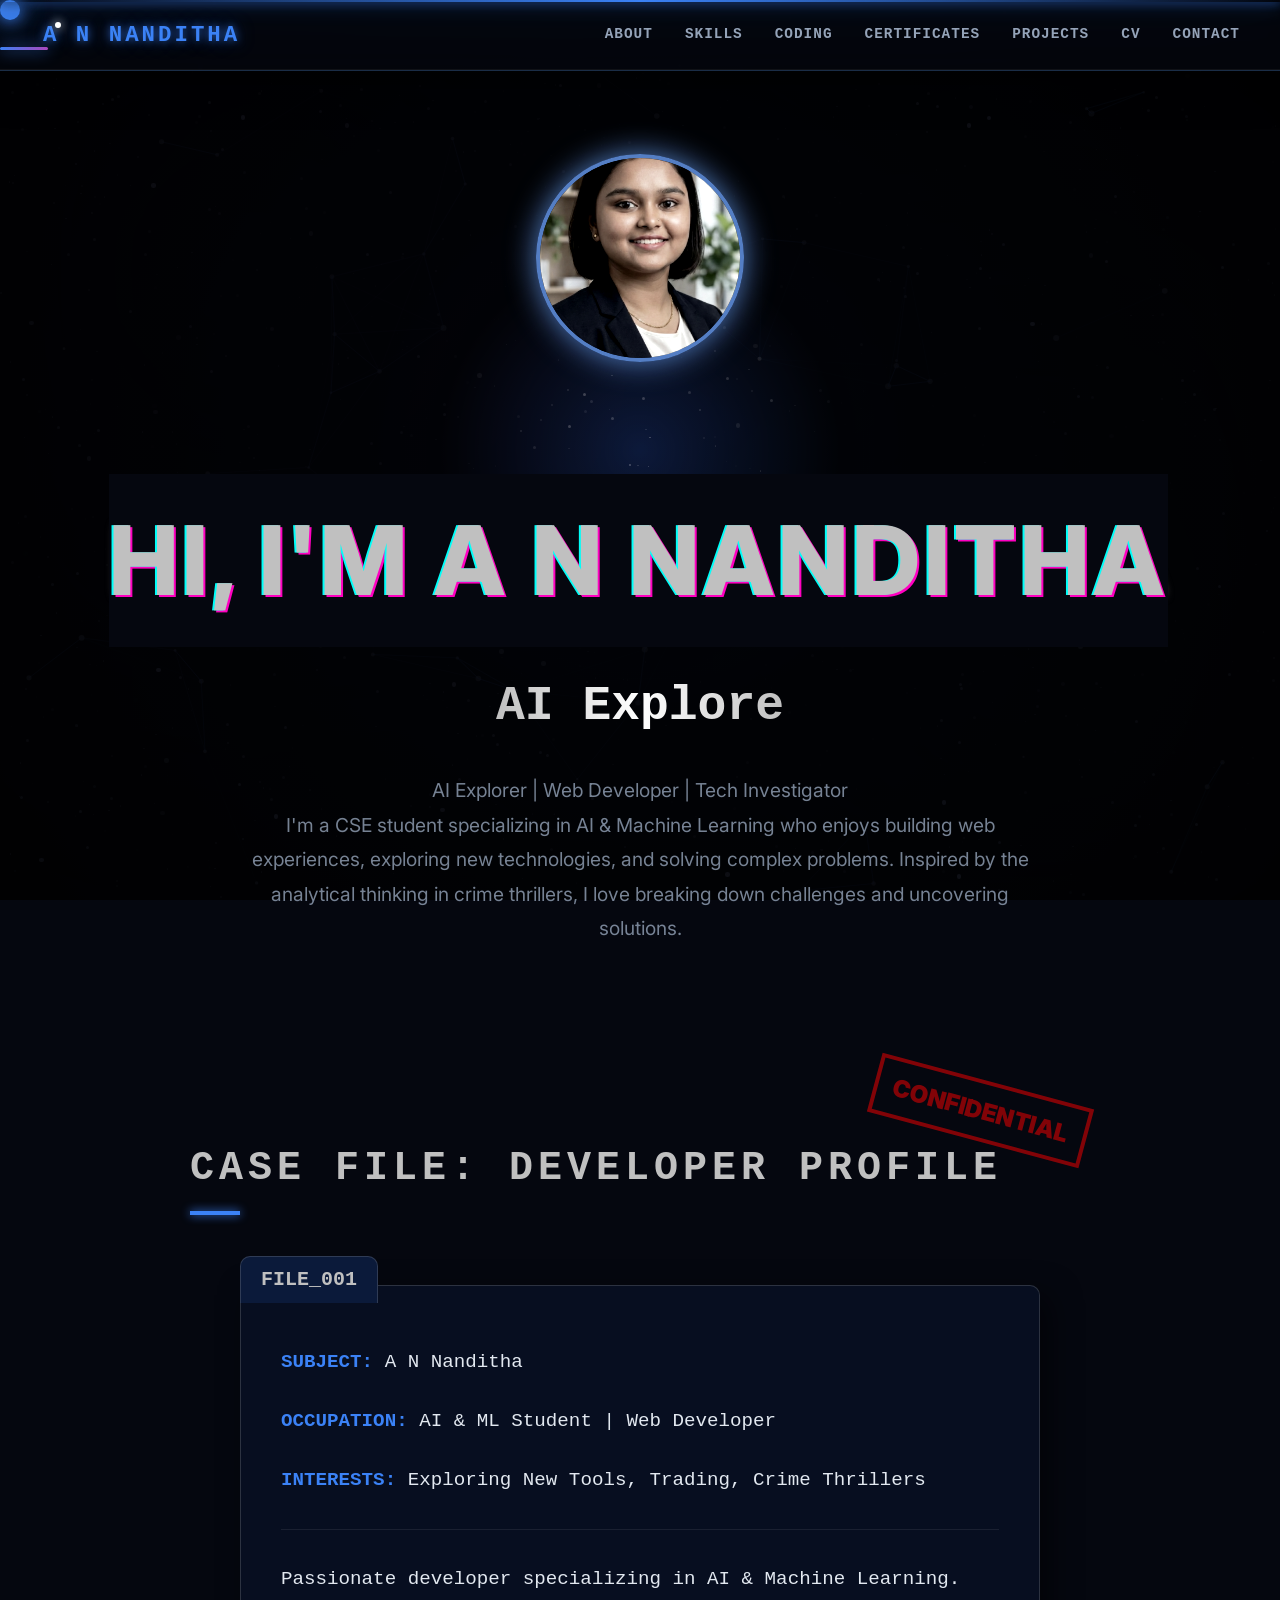
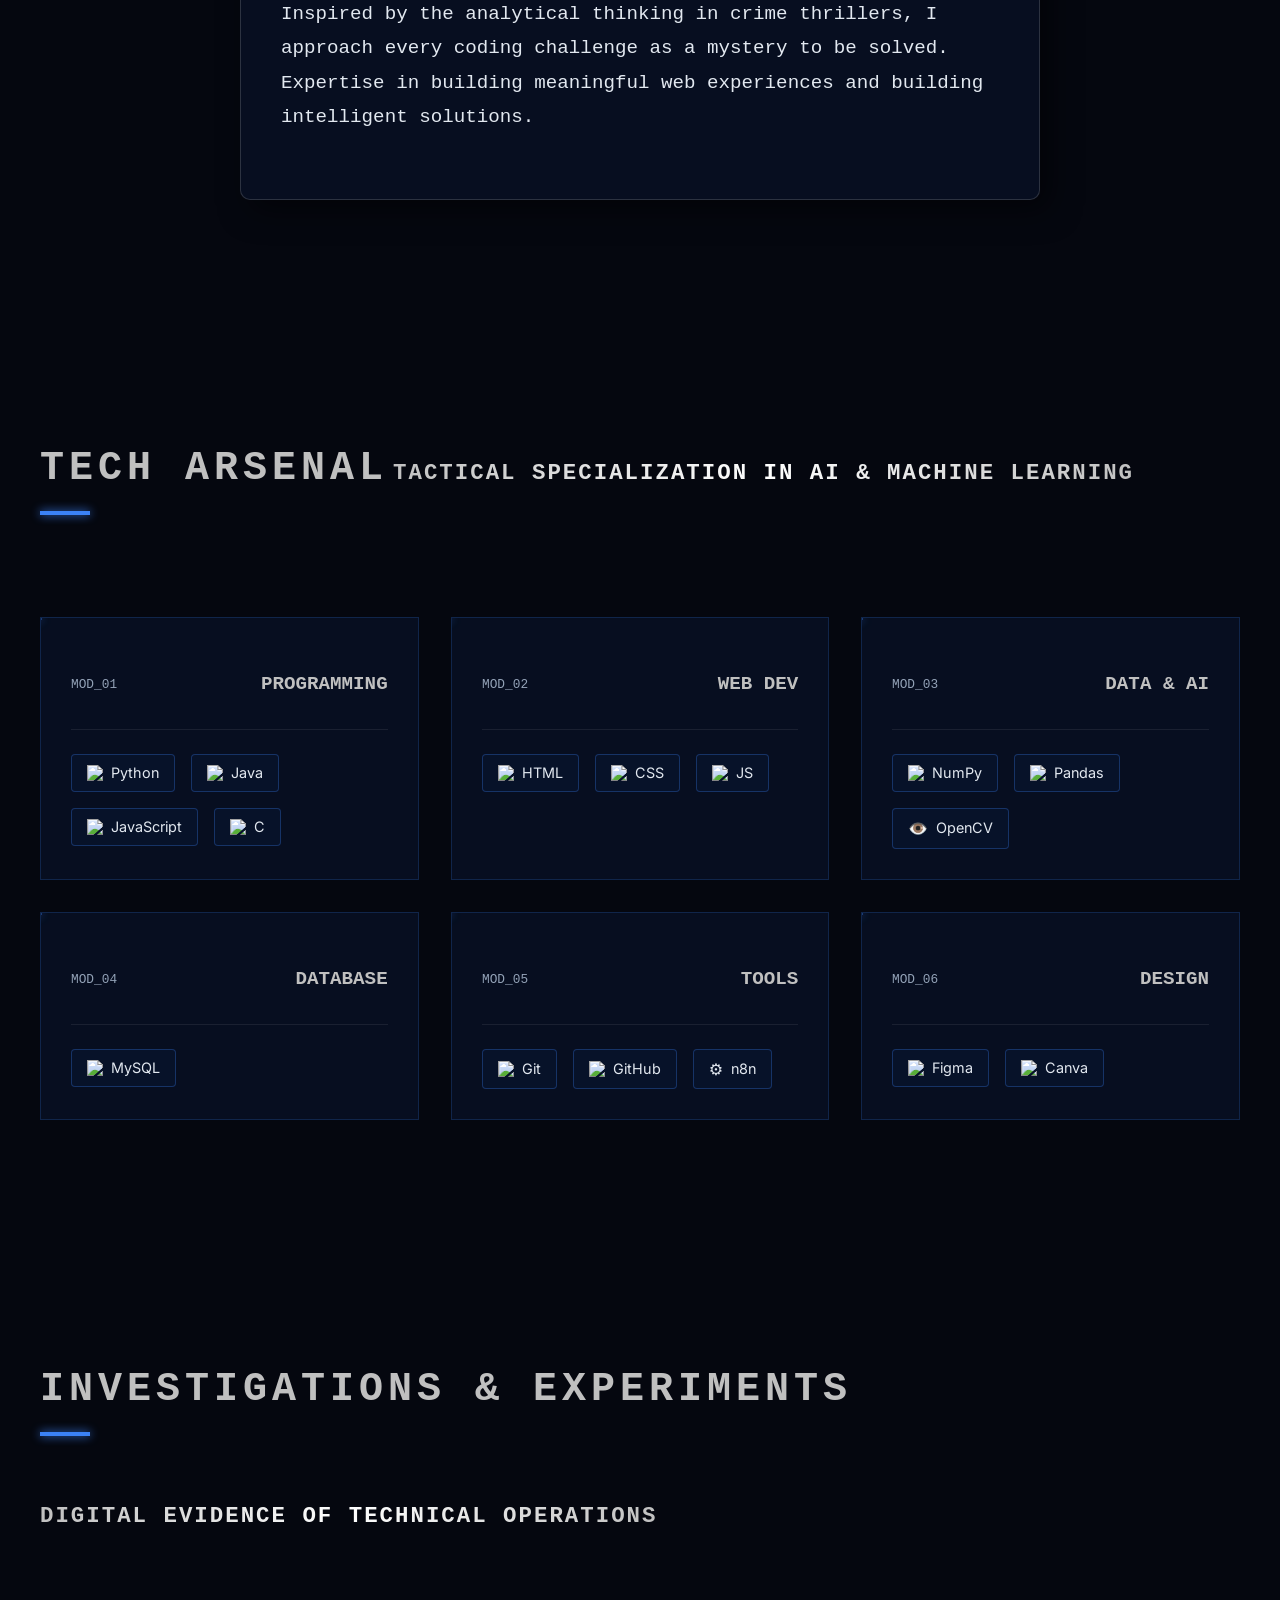
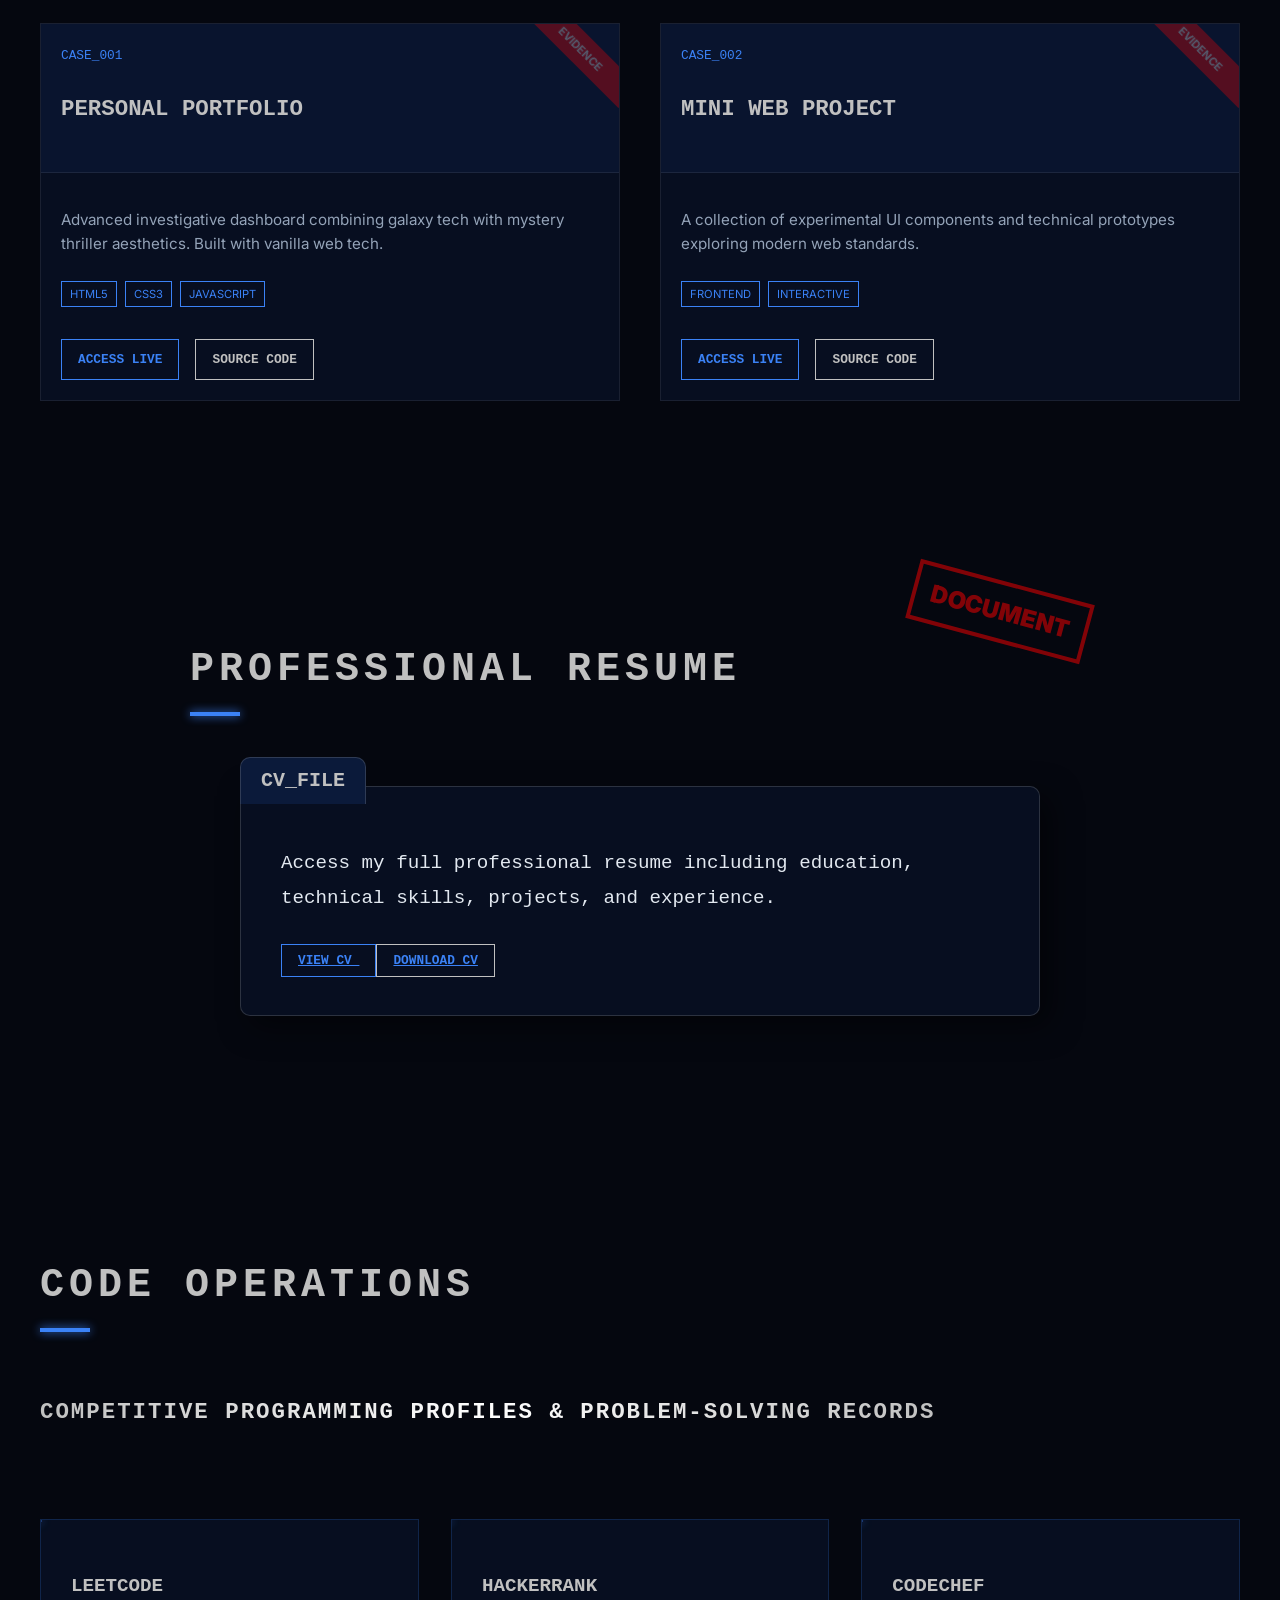
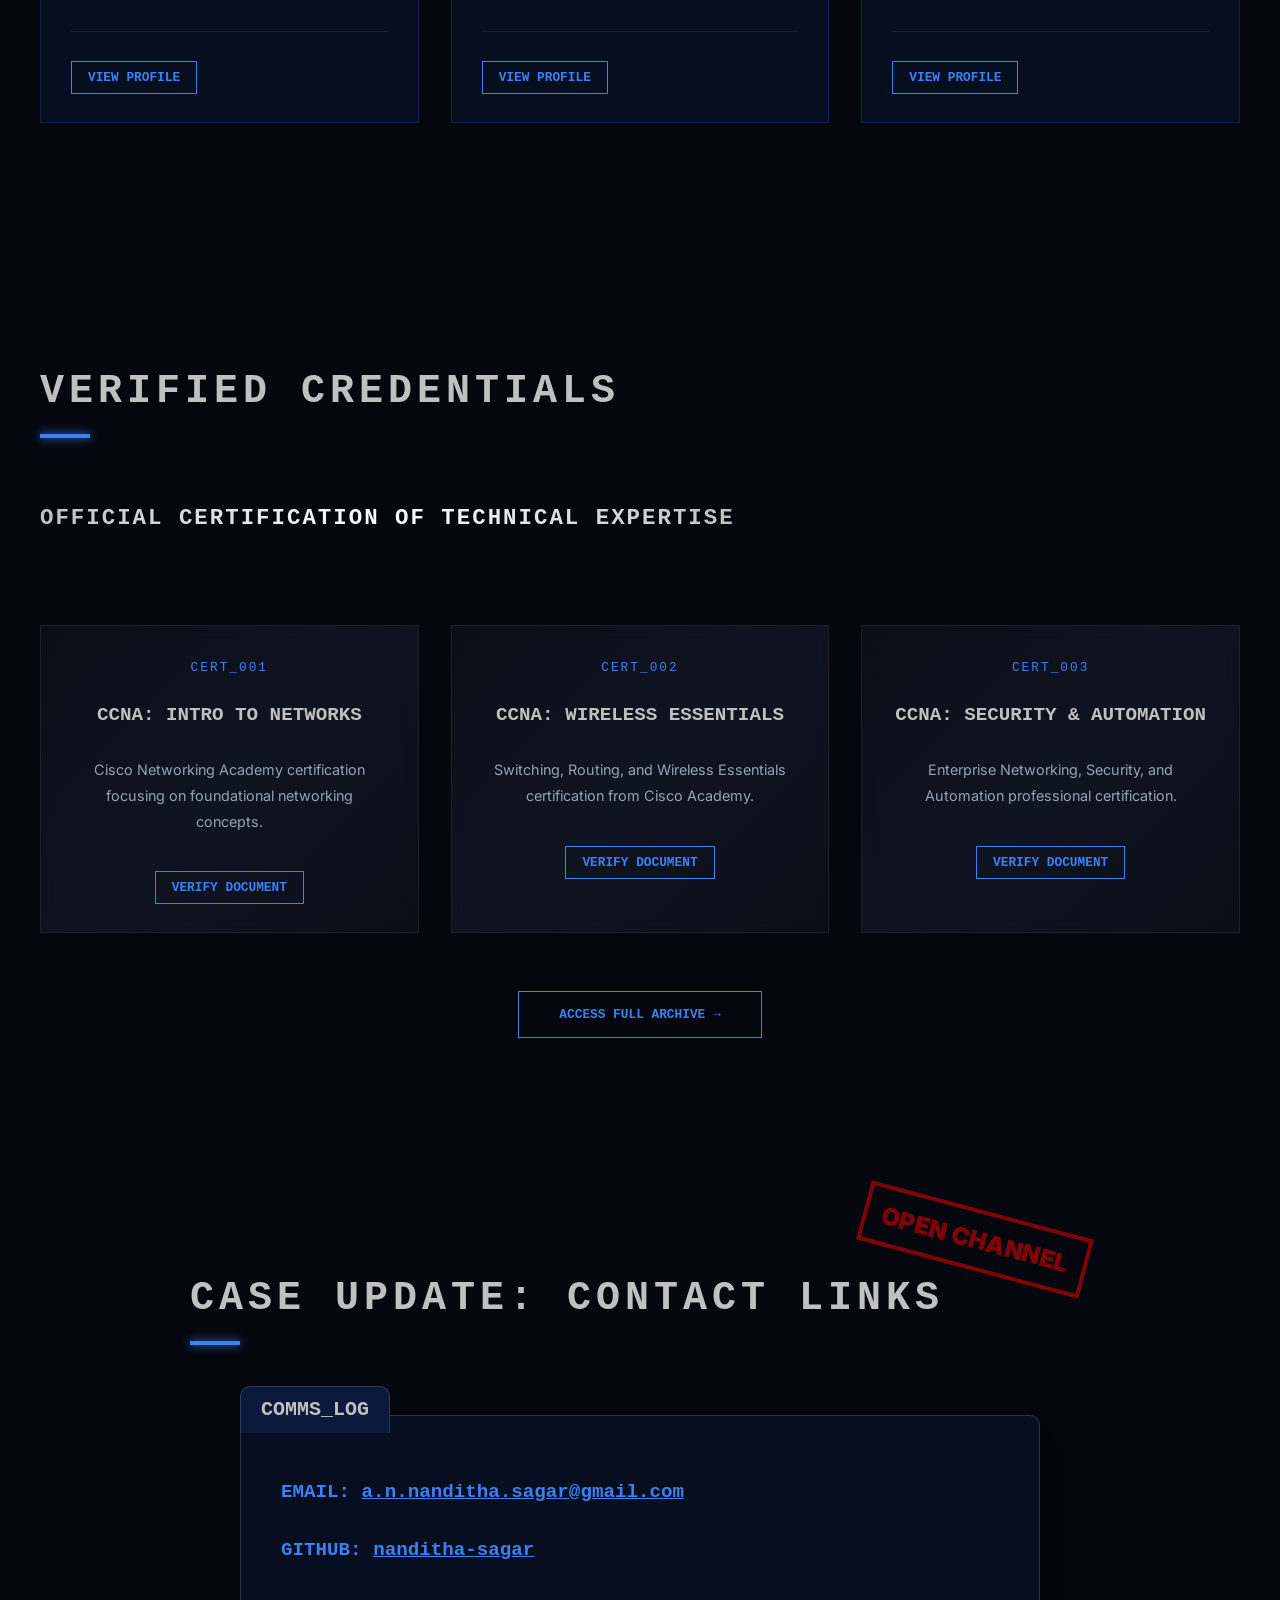
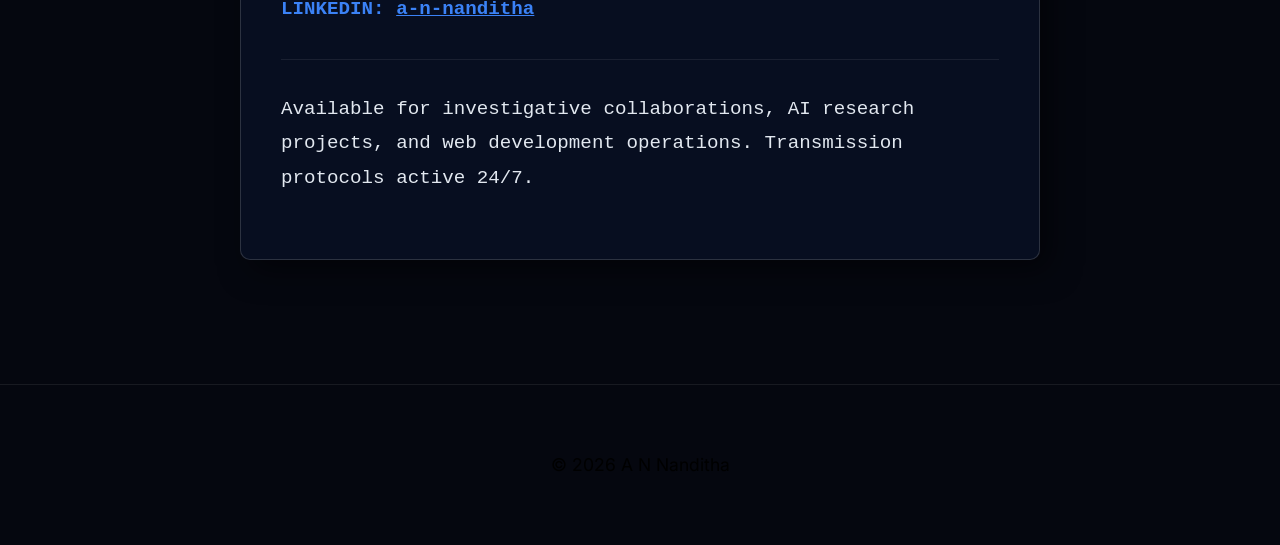
==== commit 96114666: "Portfolio update" ====
--- a/index.html
+++ b/index.html
@@ -54,390 +54,397 @@
   </div>
 </header>
 
-<main>
-  <div class="scanline"></div>
-  <section id="hero">
-    <img src="image.png" alt="A N Nanditha" class="profile-img" />
-
-    <h1 class="glitch" data-text="Hi, I'm A N Nanditha">Hi, I'm A N Nanditha</h1>
-
-    <div class="typing"></div>
-
-    <p class="muted">
-      AI Explorer | Web Developer | Tech Investigator<br>
-      I'm a CSE student specializing in AI & Machine Learning who enjoys building web experiences, exploring new
-      technologies, and solving complex problems. Inspired by the analytical thinking in crime thrillers, I love
-      breaking down challenges and uncovering solutions.
-    </p>
-  </section>
-
-  <section id="about" class="case-file">
-    <div class="case-header">
-      <span class="confidential-stamp">CONFIDENTIAL</span>
-      <h2 class="section-title">Case File: Developer Profile</h2>
-    </div>
-
-    <div class="case-content">
-      <div class="file-folder">
-        <div class="folder-tab">FILE_001</div>
-        <div class="folder-body">
-          <p><strong>SUBJECT:</strong> A N Nanditha</p>
-          <p><strong>OCCUPATION:</strong> AI & ML Student | Web Developer</p>
-          <p><strong>INTERESTS:</strong> Exploring New Tools, Trading, Crime Thrillers</p>
-          <hr>
-          <p class="about-text">
-            Passionate developer specializing in AI & Machine Learning. Inspired by the analytical thinking in crime
-            thrillers, I approach every coding challenge as a mystery to be solved. Expertise in building meaningful web
-            experiences and building intelligent solutions.
-          </p>
-        </div>
-      </div>
-    </div>
-  </section>
-
-  <section id="skills" class="tech-arsenal">
-    <div class="section-header">
-      <h2 class="section-title">Tech Arsenal</h2>
-      <p class="section-subtitle">Tactical specialization in AI & Machine Learning</p>
-    </div>
-
-
-    <div class="skills-grid" id="skills-grid">
-      <!-- Programming -->
-      <div class="skill-module" data-aos="fade-up">
-        <div class="module-header">
-          <span class="module-id">MOD_01</span>
-          <h3>Programming</h3>
-        </div>
-        <div class="skill-tags">
-          <div class="skill-tag">
-            <img src="https://cdn.jsdelivr.net/gh/devicons/devicon/icons/python/python-original.svg" alt="Python" />
-            <span>Python</span>
-          </div>
-          <div class="skill-tag">
-            <img src="https://cdn.jsdelivr.net/gh/devicons/devicon/icons/java/java-original.svg" alt="Java" />
-            <span>Java</span>
-          </div>
-          <div class="skill-tag">
-            <img src="https://cdn.jsdelivr.net/gh/devicons/devicon/icons/javascript/javascript-original.svg"
-              alt="JavaScript" />
-            <span>JavaScript</span>
-          </div>
-          <div class="skill-tag">
-            <img src="https://cdn.jsdelivr.net/gh/devicons/devicon/icons/c/c-original.svg" alt="C" />
-            <span>C</span>
-          </div>
-        </div>
-      </div>
-
-      <!-- Web Development -->
-      <div class="skill-module" data-aos="fade-up">
-        <div class="module-header">
-          <span class="module-id">MOD_02</span>
-          <h3>Web Dev</h3>
-        </div>
-        <div class="skill-tags">
-          <div class="skill-tag">
-            <img src="https://cdn.jsdelivr.net/gh/devicons/devicon/icons/html5/html5-original.svg" alt="HTML" />
-            <span>HTML</span>
-          </div>
-          <div class="skill-tag">
-            <img src="https://cdn.jsdelivr.net/gh/devicons/devicon/icons/css3/css3-original.svg" alt="CSS" />
-            <span>CSS</span>
-          </div>
-          <div class="skill-tag">
-            <img src="https://cdn.jsdelivr.net/gh/devicons/devicon/icons/javascript/javascript-original.svg" alt="JS" />
-            <span>JS</span>
-          </div>
-        </div>
-      </div>
-
-      <!-- Data & AI -->
-      <div class="skill-module" data-aos="fade-up">
-        <div class="module-header">
-          <span class="module-id">MOD_03</span>
-          <h3>Data & AI</h3>
-        </div>
-        <div class="skill-tags">
-          <div class="skill-tag">
-            <img src="https://cdn.jsdelivr.net/gh/devicons/devicon/icons/numpy/numpy-original.svg" alt="NumPy" />
-            <span>NumPy</span>
-          </div>
-          <div class="skill-tag">
-            <img src="https://cdn.jsdelivr.net/gh/devicons/devicon/icons/python/python-original.svg" alt="Pandas" />
-            <span>Pandas</span>
-          </div>
-          <div class="skill-tag">
-            <div style="font-size: 16px">👁️</div>
-            <span>OpenCV</span>
-          </div>
-        </div>
-      </div>
-
-      <!-- Database -->
-      <div class="skill-module" data-aos="fade-up">
-        <div class="module-header">
-          <span class="module-id">MOD_04</span>
-          <h3>Database</h3>
-        </div>
-        <div class="skill-tags">
-          <div class="skill-tag">
-            <img src="https://cdn.jsdelivr.net/gh/devicons/devicon/icons/mysql/mysql-original.svg" alt="MySQL" />
-            <span>MySQL</span>
-          </div>
-        </div>
-      </div>
-
-      <!-- Tools -->
-      <div class="skill-module" data-aos="fade-up">
-        <div class="module-header">
-          <span class="module-id">MOD_05</span>
-          <h3>Tools</h3>
-        </div>
-        <div class="skill-tags">
-          <div class="skill-tag">
-            <img src="https://cdn.jsdelivr.net/gh/devicons/devicon/icons/git/git-original.svg" alt="Git" />
-            <span>Git</span>
-          </div>
-          <div class="skill-tag">
-            <img src="https://cdn.jsdelivr.net/gh/devicons/devicon/icons/github/github-original.svg" alt="GitHub" />
-            <span>GitHub</span>
-          </div>
-          <div class="skill-tag">
-            <div style="font-size: 16px">⚙️</div>
-            <span>n8n</span>
-          </div>
-        </div>
-      </div>
-
-      <!-- Design -->
-      <div class="skill-module" data-aos="fade-up">
-        <div class="module-header">
-          <span class="module-id">MOD_06</span>
-          <h3>Design</h3>
-        </div>
-        <div class="skill-tags">
-          <div class="skill-tag">
-            <img src="https://cdn.jsdelivr.net/gh/devicons/devicon/icons/figma/figma-original.svg" alt="Figma" />
-            <span>Figma</span>
-          </div>
-          <div class="skill-tag">
-            <img src="https://cdn.jsdelivr.net/gh/devicons/devicon/icons/canva/canva-original.svg" alt="Canva" />
-            <span>Canva</span>
-          </div>
-        </div>
-      </div>
-    </div>
-  </section>
-
-  <section id="projects" class="investigations">
-    <div class="section-header">
-      <h2 class="section-title">Investigations & Experiments</h2>
-      <p class="section-subtitle">Digital evidence of technical operations</p>
-    </div>
-
-    <div class="evidence-grid">
-      <!-- Project 1 -->
-      <div class="evidence-item" data-aos="fade-up">
-        <div class="evidence-header">
-          <span class="evidence-id">CASE_001</span>
-          <h3>Personal Portfolio</h3>
-        </div>
-        <div class="evidence-body">
-          <p>Advanced investigative dashboard combining galaxy tech with mystery thriller aesthetics. Built with vanilla
-            web tech.</p>
-          <div class="evidence-tags">
-            <span>HTML5</span>
-            <span>CSS3</span>
-            <span>JavaScript</span>
-          </div>
-          <div class="evidence-links">
-            <a href="https://an-nanditha.netlify.app/" target="_blank" class="cyber-btn">Access Live</a>
-            <a href="https://github.com/nanditha-sagar/nanditha.github.io" target="_blank"
-              class="cyber-btn secondary">Source Code</a>
-          </div>
-        </div>
-      </div>
-
-      <!-- Project 2 -->
-      <div class="evidence-item" data-aos="fade-up" data-aos-delay="100">
-        <div class="evidence-header">
-          <span class="evidence-id">CASE_002</span>
-          <h3>Mini Web Project</h3>
-        </div>
-        <div class="evidence-body">
-          <p>A collection of experimental UI components and technical prototypes exploring modern web standards.</p>
-          <div class="evidence-tags">
-            <span>Frontend</span>
-            <span>Interactive</span>
-          </div>
-          <div class="evidence-links">
-            <a href="#" class="cyber-btn">Access Live</a>
-            <a href="#" class="cyber-btn secondary">Source Code</a>
-          </div>
-        </div>
-      </div>
-    </div>
-  </section>
-  <section id="cv" class="case-file">
-    <div class="case-header">
-      <span class="confidential-stamp">DOCUMENT</span>
-      <h2 class="section-title">Professional Resume</h2>
-    </div>
-
-    <div class="case-content">
-      <div class="file-folder">
-        <div class="folder-tab">CV_FILE</div>
-        <div class="folder-body">
-          <p>
-            Access my full professional resume including education, technical skills,
-            projects, and experience.
-          </p>
-
-          <div style="margin-top:20px;">
-            <a href="assets/Nanditha_Resume.pdf" target="_blank" class="cyber-btn">
-              View CV
-            </a>
-
-            <a href="assets/Nanditha_Resume.pdf" download class="cyber-btn secondary">
-              Download CV
-            </a>
-          </div>
-
-        </div>
-      </div>
-    </div>
-  </section>
-
-  <section id="coding" class="tech-arsenal">
-    <div class="section-header">
-      <h2 class="section-title">Code Operations</h2>
-      <p class="section-subtitle">Competitive programming profiles & problem-solving records</p>
-    </div>
-
-    <div class="skills-grid">
-
-      <!-- LeetCode -->
-      <div class="skill-module" data-aos="fade-up">
-        <div class="module-header">
-          <h3>LeetCode</h3>
-        </div>
-        <a href="https://leetcode.com/u/nanditha_01/" target="_blank" rel="noopener" class="cyber-btn">View Profile</a>
-      </div>
-
-      <!-- HackerRank -->
-      <div class="skill-module" data-aos="fade-up" data-aos-delay="100">
-        <div class="module-header">
-          <h3>HackerRank</h3>
-        </div>
-        <a href="https://www.hackerrank.com/profile/a_n_nanditha_01" target="_blank" rel="noopener"
-          class="cyber-btn">View Profile</a>
-      </div>
-
-      <!-- CodeChef -->
-      <div class="skill-module">
-        <div class="module-header">
-          <h3>CodeChef</h3>
-        </div>
-        <a href="#" class="cyber-btn" target="_blank">View Profile</a>
-      </div>
-
-    </div>
-  </section>
-
-  <section id="certificates" class="credentials">
-    <div class="section-header">
-      <h2 class="section-title" data-aos="fade-up">Verified Credentials</h2>
-      <p class="section-subtitle">Official certification of technical expertise</p>
-    </div>
-
-    <div class="credentials-grid">
-      <!-- CCNA 1 -->
-      <div class="credential-badge" data-aos="fade-up">
-        <div class="badge-header">
-          <span class="badge-id">CERT_001</span>
-          <h3>CCNA: Intro to Networks</h3>
-        </div>
-        <div class="badge-body">
-          <p>Cisco Networking Academy certification focusing on foundational networking concepts.</p>
-          <a href="CertificatesSection/certificates/CCNA-_Introduction_to_Networks_certificate_237r1a66k3-cmrtc-ac-in_ee10dad9-db15-442f-ad1c-6c0a058ed1ae.pdf"
-            target="_blank" class="cyber-btn">Verify Document</a>
-        </div>
-      </div>
-
-      <!-- CCNA 2 -->
-      <div class="credential-badge" data-aos="fade-up" data-aos-delay="100">
-        <div class="badge-header">
-          <span class="badge-id">CERT_002</span>
-          <h3>CCNA: Wireless Essentials</h3>
-        </div>
-        <div class="badge-body">
-          <p>Switching, Routing, and Wireless Essentials certification from Cisco Academy.</p>
-          <a href="CertificatesSection/certificates/CCNA-_Switching-_Routing-_and_Wireless_Essentials_certificate_237r1a66k3-cmrtc-ac-in_ce8d15e4-fefe-405f-81cc-b2d91b058483.pdf"
-            target="_blank" class="cyber-btn">Verify
-            Document</a>
-        </div>
-      </div>
-
-      <!-- CCNA 3 -->
-      <div class="credential-badge" data-aos="fade-up" data-aos-delay="200">
-        <div class="badge-header">
-          <span class="badge-id">CERT_003</span>
-          <h3>CCNA: Security & Automation</h3>
-        </div>
-        <div class="badge-body">
-          <p>Enterprise Networking, Security, and Automation professional certification.</p>
-          <a href="CertificatesSection/certificates/CCNA-_Enterprise_Networking-_Security-_and_Automation_certificate_237r1a66k3-cmrtc-ac-in_bc5516ea-13e5-4308-b415-66a4f77ad2f4.pdf"
-            target="_blank" class="cyber-btn">Verify
-            Document</a>
-        </div>
-      </div>
-    </div>
-
-    <div style="text-align: center; margin-top: 60px;">
-      <a href="CertificatesSection/certificates.html" class="cyber-btn" style="padding: 15px 40px;">
-        Access Full Archive →
-      </a>
-    </div>
-  </section>
-
-  <section id="contact" class="case-file">
-    <div class="case-header">
-      <span class="confidential-stamp">OPEN CHANNEL</span>
-      <h2 class="section-title">Case Update: Contact Links</h2>
-    </div>
-
-    <div class="case-content">
-      <div class="file-folder">
-        <div class="folder-tab">COMMS_LOG</div>
-        <div class="folder-body">
-          <p><strong>EMAIL:</strong> <a href="mailto:a.n.nanditha.sagar@gmail.com">a.n.nanditha.sagar@gmail.com</a></p>
-          <p><strong>GITHUB:</strong> <a href="https://github.com/nanditha-sagar" target="_blank">nanditha-sagar</a></p>
-          <p><strong>LINKEDIN:</strong> <a href="https://www.linkedin.com/in/a-n-nanditha-562695259/"
-              target="_blank">a-n-nanditha</a></p>
-          <hr>
-          <p class="about-text">
-            Available for investigative collaborations, AI research projects, and web development operations.
-            Transmission protocols active 24/7.
-          </p>
-        </div>
-      </div>
-    </div>
-  </section>
-</main>
-
-<footer>© 2026 A N Nanditha </footer>
-
-<script src="script.js"></script>
-
-<script src="https://unpkg.com/aos@2.3.1/dist/aos.js"></script>
-
-<script>
-  AOS.init({
-    duration: 1000,
-    once: true,
-  });
-</script>
+<body>
+  <main>
+    <div class="scanline"></div>
+    <section id="hero">
+      <img src="image.png" alt="A N Nanditha" class="profile-img" />
+
+      <h1 class="glitch" data-text="Hi, I'm A N Nanditha">Hi, I'm A N Nanditha</h1>
+
+      <div class="typing"></div>
+
+      <p class="muted">
+        AI Explorer | Web Developer | Tech Investigator<br>
+        I'm a CSE student specializing in AI & Machine Learning who enjoys building web experiences, exploring new
+        technologies, and solving complex problems. Inspired by the analytical thinking in crime thrillers, I love
+        breaking down challenges and uncovering solutions.
+      </p>
+    </section>
+
+    <section id="about" class="case-file">
+      <div class="case-header">
+        <span class="confidential-stamp">CONFIDENTIAL</span>
+        <h2 class="section-title">Case File: Developer Profile</h2>
+      </div>
+
+      <div class="case-content">
+        <div class="file-folder">
+          <div class="folder-tab">FILE_001</div>
+          <div class="folder-body">
+            <p><strong>SUBJECT:</strong> A N Nanditha</p>
+            <p><strong>OCCUPATION:</strong> AI & ML Student | Web Developer</p>
+            <p><strong>INTERESTS:</strong> Exploring New Tools, Trading, Crime Thrillers</p>
+            <hr>
+            <p class="about-text">
+              Passionate developer specializing in AI & Machine Learning. Inspired by the analytical thinking in crime
+              thrillers, I approach every coding challenge as a mystery to be solved. Expertise in building meaningful
+              web
+              experiences and building intelligent solutions.
+            </p>
+          </div>
+        </div>
+      </div>
+    </section>
+
+    <section id="skills" class="tech-arsenal">
+      <div class="section-header">
+        <h2 class="section-title">Tech Arsenal</h2>
+        <p class="section-subtitle">Tactical specialization in AI & Machine Learning</p>
+      </div>
+
+
+      <div class="skills-grid" id="skills-grid">
+        <!-- Programming -->
+        <div class="skill-module" data-aos="fade-up">
+          <div class="module-header">
+            <span class="module-id">MOD_01</span>
+            <h3>Programming</h3>
+          </div>
+          <div class="skill-tags">
+            <div class="skill-tag">
+              <img src="https://cdn.jsdelivr.net/gh/devicons/devicon/icons/python/python-original.svg" alt="Python" />
+              <span>Python</span>
+            </div>
+            <div class="skill-tag">
+              <img src="https://cdn.jsdelivr.net/gh/devicons/devicon/icons/java/java-original.svg" alt="Java" />
+              <span>Java</span>
+            </div>
+            <div class="skill-tag">
+              <img src="https://cdn.jsdelivr.net/gh/devicons/devicon/icons/javascript/javascript-original.svg"
+                alt="JavaScript" />
+              <span>JavaScript</span>
+            </div>
+            <div class="skill-tag">
+              <img src="https://cdn.jsdelivr.net/gh/devicons/devicon/icons/c/c-original.svg" alt="C" />
+              <span>C</span>
+            </div>
+          </div>
+        </div>
+
+        <!-- Web Development -->
+        <div class="skill-module" data-aos="fade-up">
+          <div class="module-header">
+            <span class="module-id">MOD_02</span>
+            <h3>Web Dev</h3>
+          </div>
+          <div class="skill-tags">
+            <div class="skill-tag">
+              <img src="https://cdn.jsdelivr.net/gh/devicons/devicon/icons/html5/html5-original.svg" alt="HTML" />
+              <span>HTML</span>
+            </div>
+            <div class="skill-tag">
+              <img src="https://cdn.jsdelivr.net/gh/devicons/devicon/icons/css3/css3-original.svg" alt="CSS" />
+              <span>CSS</span>
+            </div>
+            <div class="skill-tag">
+              <img src="https://cdn.jsdelivr.net/gh/devicons/devicon/icons/javascript/javascript-original.svg"
+                alt="JS" />
+              <span>JS</span>
+            </div>
+          </div>
+        </div>
+
+        <!-- Data & AI -->
+        <div class="skill-module" data-aos="fade-up">
+          <div class="module-header">
+            <span class="module-id">MOD_03</span>
+            <h3>Data & AI</h3>
+          </div>
+          <div class="skill-tags">
+            <div class="skill-tag">
+              <img src="https://cdn.jsdelivr.net/gh/devicons/devicon/icons/numpy/numpy-original.svg" alt="NumPy" />
+              <span>NumPy</span>
+            </div>
+            <div class="skill-tag">
+              <img src="https://cdn.jsdelivr.net/gh/devicons/devicon/icons/python/python-original.svg" alt="Pandas" />
+              <span>Pandas</span>
+            </div>
+            <div class="skill-tag">
+              <div style="font-size: 16px">👁️</div>
+              <span>OpenCV</span>
+            </div>
+          </div>
+        </div>
+
+        <!-- Database -->
+        <div class="skill-module" data-aos="fade-up">
+          <div class="module-header">
+            <span class="module-id">MOD_04</span>
+            <h3>Database</h3>
+          </div>
+          <div class="skill-tags">
+            <div class="skill-tag">
+              <img src="https://cdn.jsdelivr.net/gh/devicons/devicon/icons/mysql/mysql-original.svg" alt="MySQL" />
+              <span>MySQL</span>
+            </div>
+          </div>
+        </div>
+
+        <!-- Tools -->
+        <div class="skill-module" data-aos="fade-up">
+          <div class="module-header">
+            <span class="module-id">MOD_05</span>
+            <h3>Tools</h3>
+          </div>
+          <div class="skill-tags">
+            <div class="skill-tag">
+              <img src="https://cdn.jsdelivr.net/gh/devicons/devicon/icons/git/git-original.svg" alt="Git" />
+              <span>Git</span>
+            </div>
+            <div class="skill-tag">
+              <img src="https://cdn.jsdelivr.net/gh/devicons/devicon/icons/github/github-original.svg" alt="GitHub" />
+              <span>GitHub</span>
+            </div>
+            <div class="skill-tag">
+              <div style="font-size: 16px">⚙️</div>
+              <span>n8n</span>
+            </div>
+          </div>
+        </div>
+
+        <!-- Design -->
+        <div class="skill-module" data-aos="fade-up">
+          <div class="module-header">
+            <span class="module-id">MOD_06</span>
+            <h3>Design</h3>
+          </div>
+          <div class="skill-tags">
+            <div class="skill-tag">
+              <img src="https://cdn.jsdelivr.net/gh/devicons/devicon/icons/figma/figma-original.svg" alt="Figma" />
+              <span>Figma</span>
+            </div>
+            <div class="skill-tag">
+              <img src="https://cdn.jsdelivr.net/gh/devicons/devicon/icons/canva/canva-original.svg" alt="Canva" />
+              <span>Canva</span>
+            </div>
+          </div>
+        </div>
+      </div>
+    </section>
+
+    <section id="projects" class="investigations">
+      <div class="section-header">
+        <h2 class="section-title">Investigations & Experiments</h2>
+        <p class="section-subtitle">Digital evidence of technical operations</p>
+      </div>
+
+      <div class="evidence-grid">
+        <!-- Project 1 -->
+        <div class="evidence-item" data-aos="fade-up">
+          <div class="evidence-header">
+            <span class="evidence-id">CASE_001</span>
+            <h3>Personal Portfolio</h3>
+          </div>
+          <div class="evidence-body">
+            <p>Advanced investigative dashboard combining galaxy tech with mystery thriller aesthetics. Built with
+              vanilla
+              web tech.</p>
+            <div class="evidence-tags">
+              <span>HTML5</span>
+              <span>CSS3</span>
+              <span>JavaScript</span>
+            </div>
+            <div class="evidence-links">
+              <a href="https://an-nanditha.netlify.app/" target="_blank" class="cyber-btn">Access Live</a>
+              <a href="https://github.com/nanditha-sagar/nanditha.github.io" target="_blank"
+                class="cyber-btn secondary">Source Code</a>
+            </div>
+          </div>
+        </div>
+
+        <!-- Project 2 -->
+        <div class="evidence-item" data-aos="fade-up" data-aos-delay="100">
+          <div class="evidence-header">
+            <span class="evidence-id">CASE_002</span>
+            <h3>Mini Web Project</h3>
+          </div>
+          <div class="evidence-body">
+            <p>A collection of experimental UI components and technical prototypes exploring modern web standards.</p>
+            <div class="evidence-tags">
+              <span>Frontend</span>
+              <span>Interactive</span>
+            </div>
+            <div class="evidence-links">
+              <a href="#" class="cyber-btn">Access Live</a>
+              <a href="#" class="cyber-btn secondary">Source Code</a>
+            </div>
+          </div>
+        </div>
+      </div>
+    </section>
+    <section id="cv" class="case-file">
+      <div class="case-header">
+        <span class="confidential-stamp">DOCUMENT</span>
+        <h2 class="section-title">Professional Resume</h2>
+      </div>
+
+      <div class="case-content">
+        <div class="file-folder">
+          <div class="folder-tab">CV_FILE</div>
+          <div class="folder-body">
+            <p>
+              Access my full professional resume including education, technical skills,
+              projects, and experience.
+            </p>
+
+            <div style="margin-top:20px;">
+              <a href="assets/Nanditha_Resume.pdf" target="_blank" class="cyber-btn">
+                View CV
+              </a>
+
+              <a href="assets/Nanditha_Resume.pdf" download class="cyber-btn secondary">
+                Download CV
+              </a>
+            </div>
+
+          </div>
+        </div>
+      </div>
+    </section>
+
+    <section id="coding" class="tech-arsenal">
+      <div class="section-header">
+        <h2 class="section-title">Code Operations</h2>
+        <p class="section-subtitle">Competitive programming profiles & problem-solving records</p>
+      </div>
+
+      <div class="skills-grid">
+
+        <!-- LeetCode -->
+        <div class="skill-module" data-aos="fade-up">
+          <div class="module-header">
+            <h3>LeetCode</h3>
+          </div>
+          <a href="https://leetcode.com/u/nanditha_01/" target="_blank" rel="noopener" class="cyber-btn">View
+            Profile</a>
+        </div>
+
+        <!-- HackerRank -->
+        <div class="skill-module" data-aos="fade-up" data-aos-delay="100">
+          <div class="module-header">
+            <h3>HackerRank</h3>
+          </div>
+          <a href="https://www.hackerrank.com/profile/a_n_nanditha_01" target="_blank" rel="noopener"
+            class="cyber-btn">View Profile</a>
+        </div>
+
+        <!-- CodeChef -->
+        <div class="skill-module">
+          <div class="module-header">
+            <h3>CodeChef</h3>
+          </div>
+          <a href="#" class="cyber-btn" target="_blank">View Profile</a>
+        </div>
+
+      </div>
+    </section>
+
+    <section id="certificates" class="credentials">
+      <div class="section-header">
+        <h2 class="section-title" data-aos="fade-up">Verified Credentials</h2>
+        <p class="section-subtitle">Official certification of technical expertise</p>
+      </div>
+
+      <div class="credentials-grid">
+        <!-- CCNA 1 -->
+        <div class="credential-badge" data-aos="fade-up">
+          <div class="badge-header">
+            <span class="badge-id">CERT_001</span>
+            <h3>CCNA: Intro to Networks</h3>
+          </div>
+          <div class="badge-body">
+            <p>Cisco Networking Academy certification focusing on foundational networking concepts.</p>
+            <a href="CertificatesSection/certificates/CCNA-_Introduction_to_Networks_certificate_237r1a66k3-cmrtc-ac-in_ee10dad9-db15-442f-ad1c-6c0a058ed1ae.pdf"
+              target="_blank" class="cyber-btn">Verify Document</a>
+          </div>
+        </div>
+
+        <!-- CCNA 2 -->
+        <div class="credential-badge" data-aos="fade-up" data-aos-delay="100">
+          <div class="badge-header">
+            <span class="badge-id">CERT_002</span>
+            <h3>CCNA: Wireless Essentials</h3>
+          </div>
+          <div class="badge-body">
+            <p>Switching, Routing, and Wireless Essentials certification from Cisco Academy.</p>
+            <a href="CertificatesSection/certificates/CCNA-_Switching-_Routing-_and_Wireless_Essentials_certificate_237r1a66k3-cmrtc-ac-in_ce8d15e4-fefe-405f-81cc-b2d91b058483.pdf"
+              target="_blank" class="cyber-btn">Verify
+              Document</a>
+          </div>
+        </div>
+
+        <!-- CCNA 3 -->
+        <div class="credential-badge" data-aos="fade-up" data-aos-delay="200">
+          <div class="badge-header">
+            <span class="badge-id">CERT_003</span>
+            <h3>CCNA: Security & Automation</h3>
+          </div>
+          <div class="badge-body">
+            <p>Enterprise Networking, Security, and Automation professional certification.</p>
+            <a href="CertificatesSection/certificates/CCNA-_Enterprise_Networking-_Security-_and_Automation_certificate_237r1a66k3-cmrtc-ac-in_bc5516ea-13e5-4308-b415-66a4f77ad2f4.pdf"
+              target="_blank" class="cyber-btn">Verify
+              Document</a>
+          </div>
+        </div>
+      </div>
+
+      <div style="text-align: center; margin-top: 60px;">
+        <a href="CertificatesSection/certificates.html" class="cyber-btn" style="padding: 15px 40px;">
+          Access Full Archive →
+        </a>
+      </div>
+    </section>
+
+    <section id="contact" class="case-file">
+      <div class="case-header">
+        <span class="confidential-stamp">OPEN CHANNEL</span>
+        <h2 class="section-title">Case Update: Contact Links</h2>
+      </div>
+
+      <div class="case-content">
+        <div class="file-folder">
+          <div class="folder-tab">COMMS_LOG</div>
+          <div class="folder-body">
+            <p><strong>EMAIL:</strong> <a href="mailto:a.n.nanditha.sagar@gmail.com">a.n.nanditha.sagar@gmail.com</a>
+            </p>
+            <p><strong>GITHUB:</strong> <a href="https://github.com/nanditha-sagar" target="_blank">nanditha-sagar</a>
+            </p>
+            <p><strong>LINKEDIN:</strong> <a href="https://www.linkedin.com/in/a-n-nanditha-562695259/"
+                target="_blank">a-n-nanditha</a></p>
+            <hr>
+            <p class="about-text">
+              Available for investigative collaborations, AI research projects, and web development operations.
+              Transmission protocols active 24/7.
+            </p>
+          </div>
+        </div>
+      </div>
+    </section>
+  </main>
+
+  <footer>© 2026 A N Nanditha </footer>
+
+  <script src="script.js"></script>
+
+  <script src="https://unpkg.com/aos@2.3.1/dist/aos.js"></script>
+
+  <script>
+    AOS.init({
+      duration: 1000,
+      once: true,
+    });
+  </script>
 </body>
 
 </html>
--- a/style.css
+++ b/style.css
@@ -443,7 +443,7 @@
 main {
   max-width: 1400px;
   margin: auto;
-  padding: 0 1.5rem;
+  padding: 100px 0 1.5rem;
 }
 
 #hero {
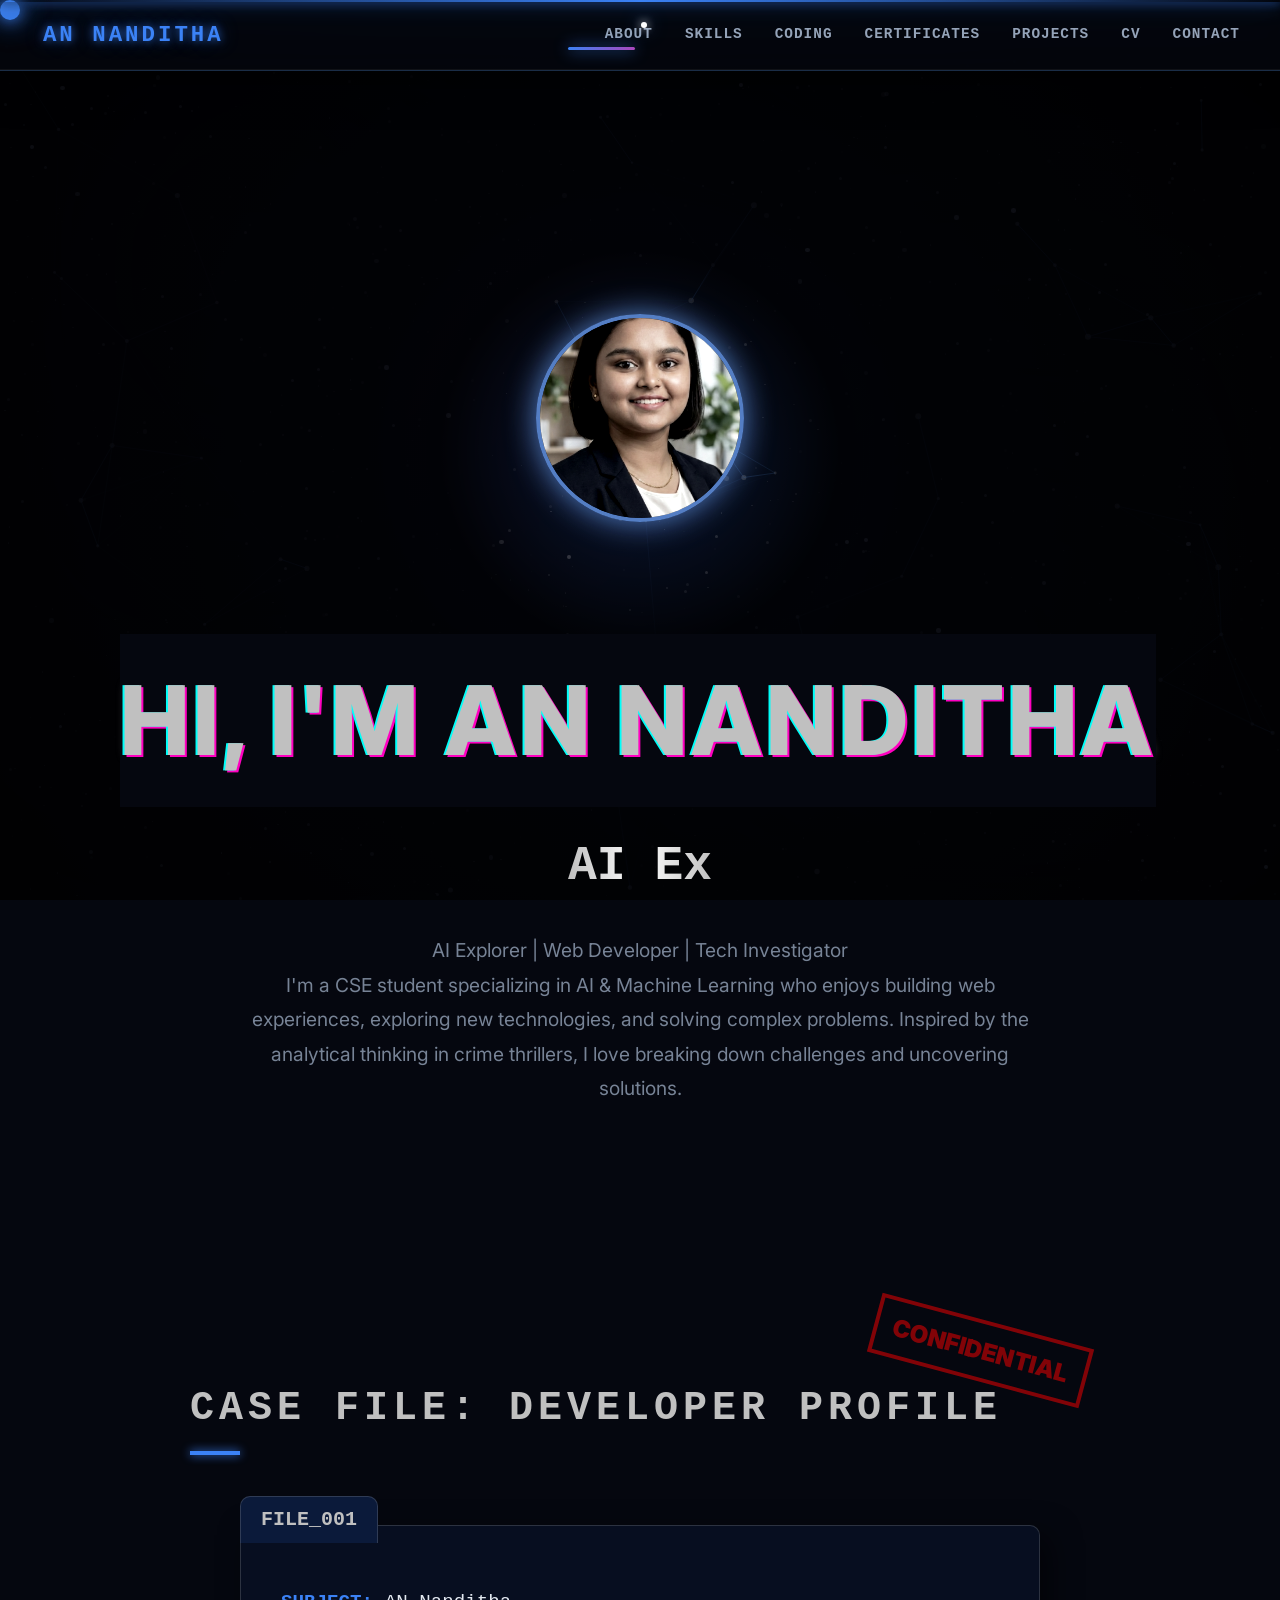
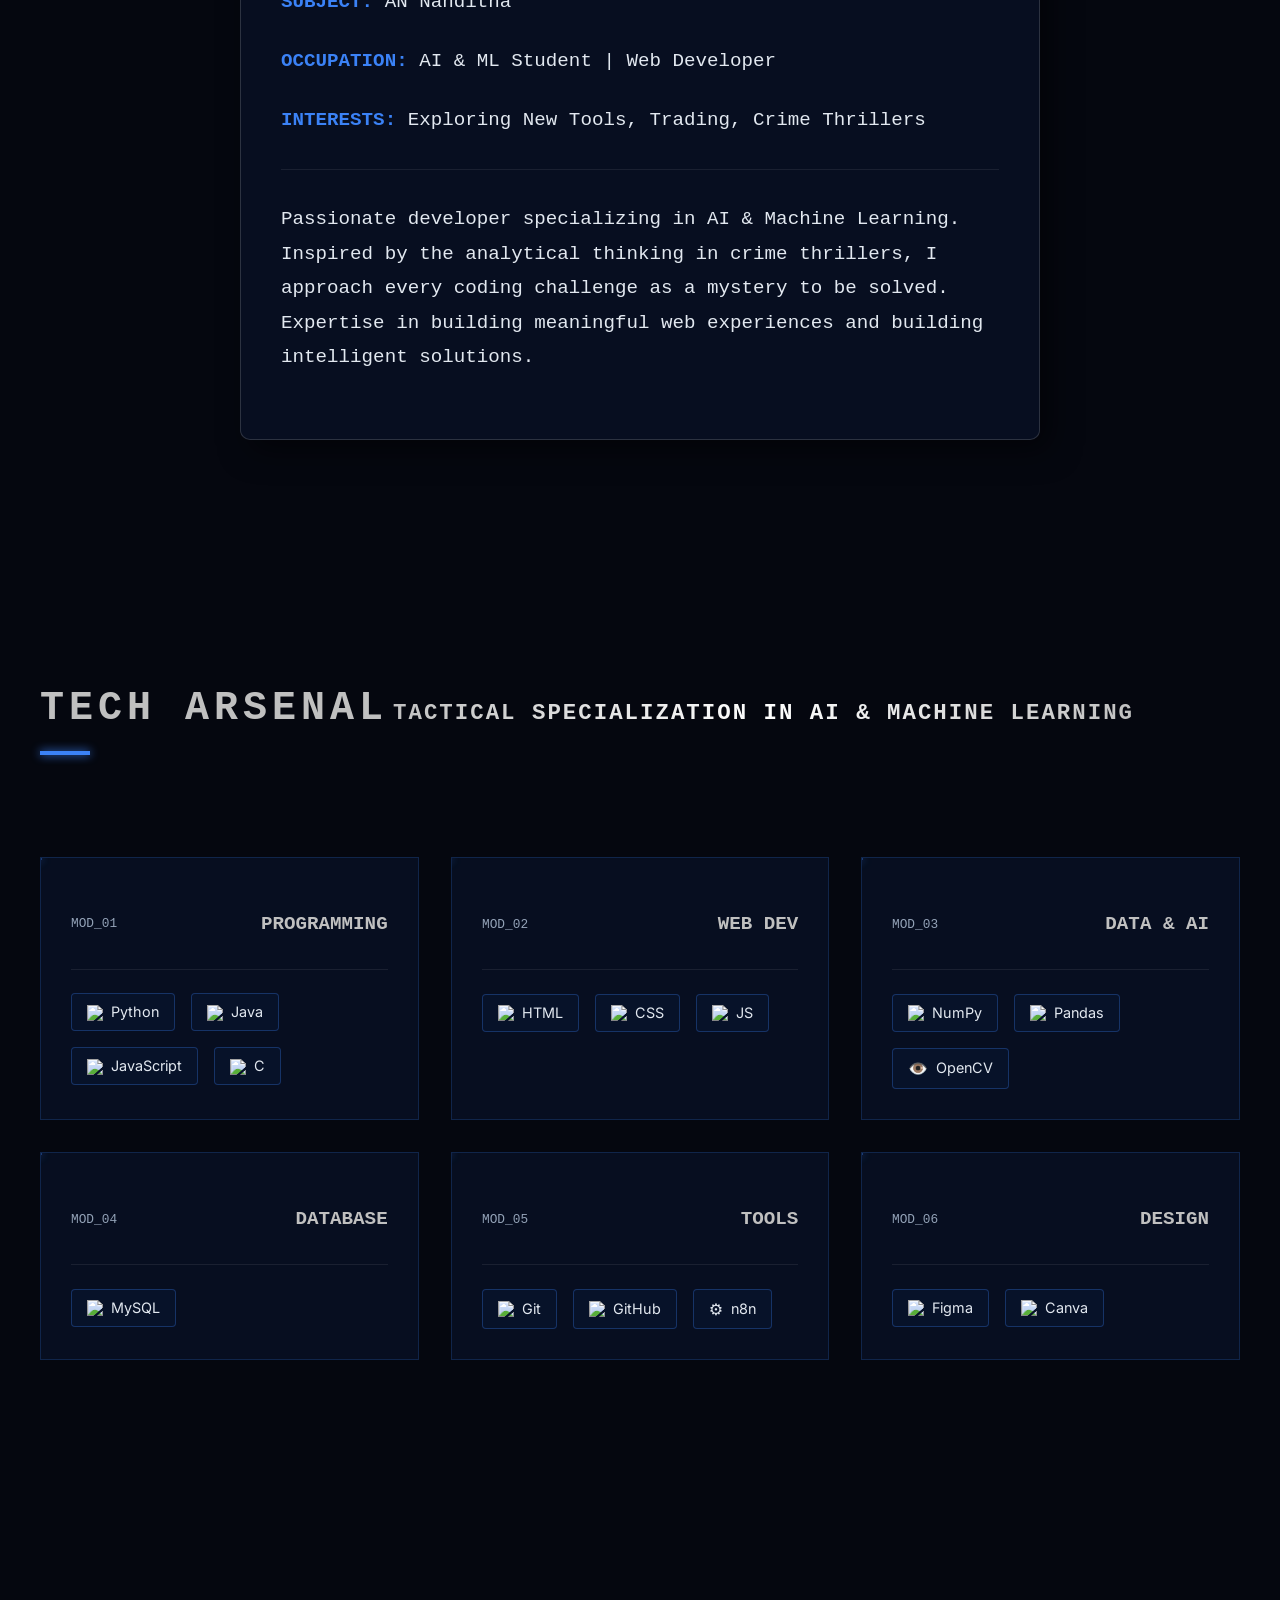
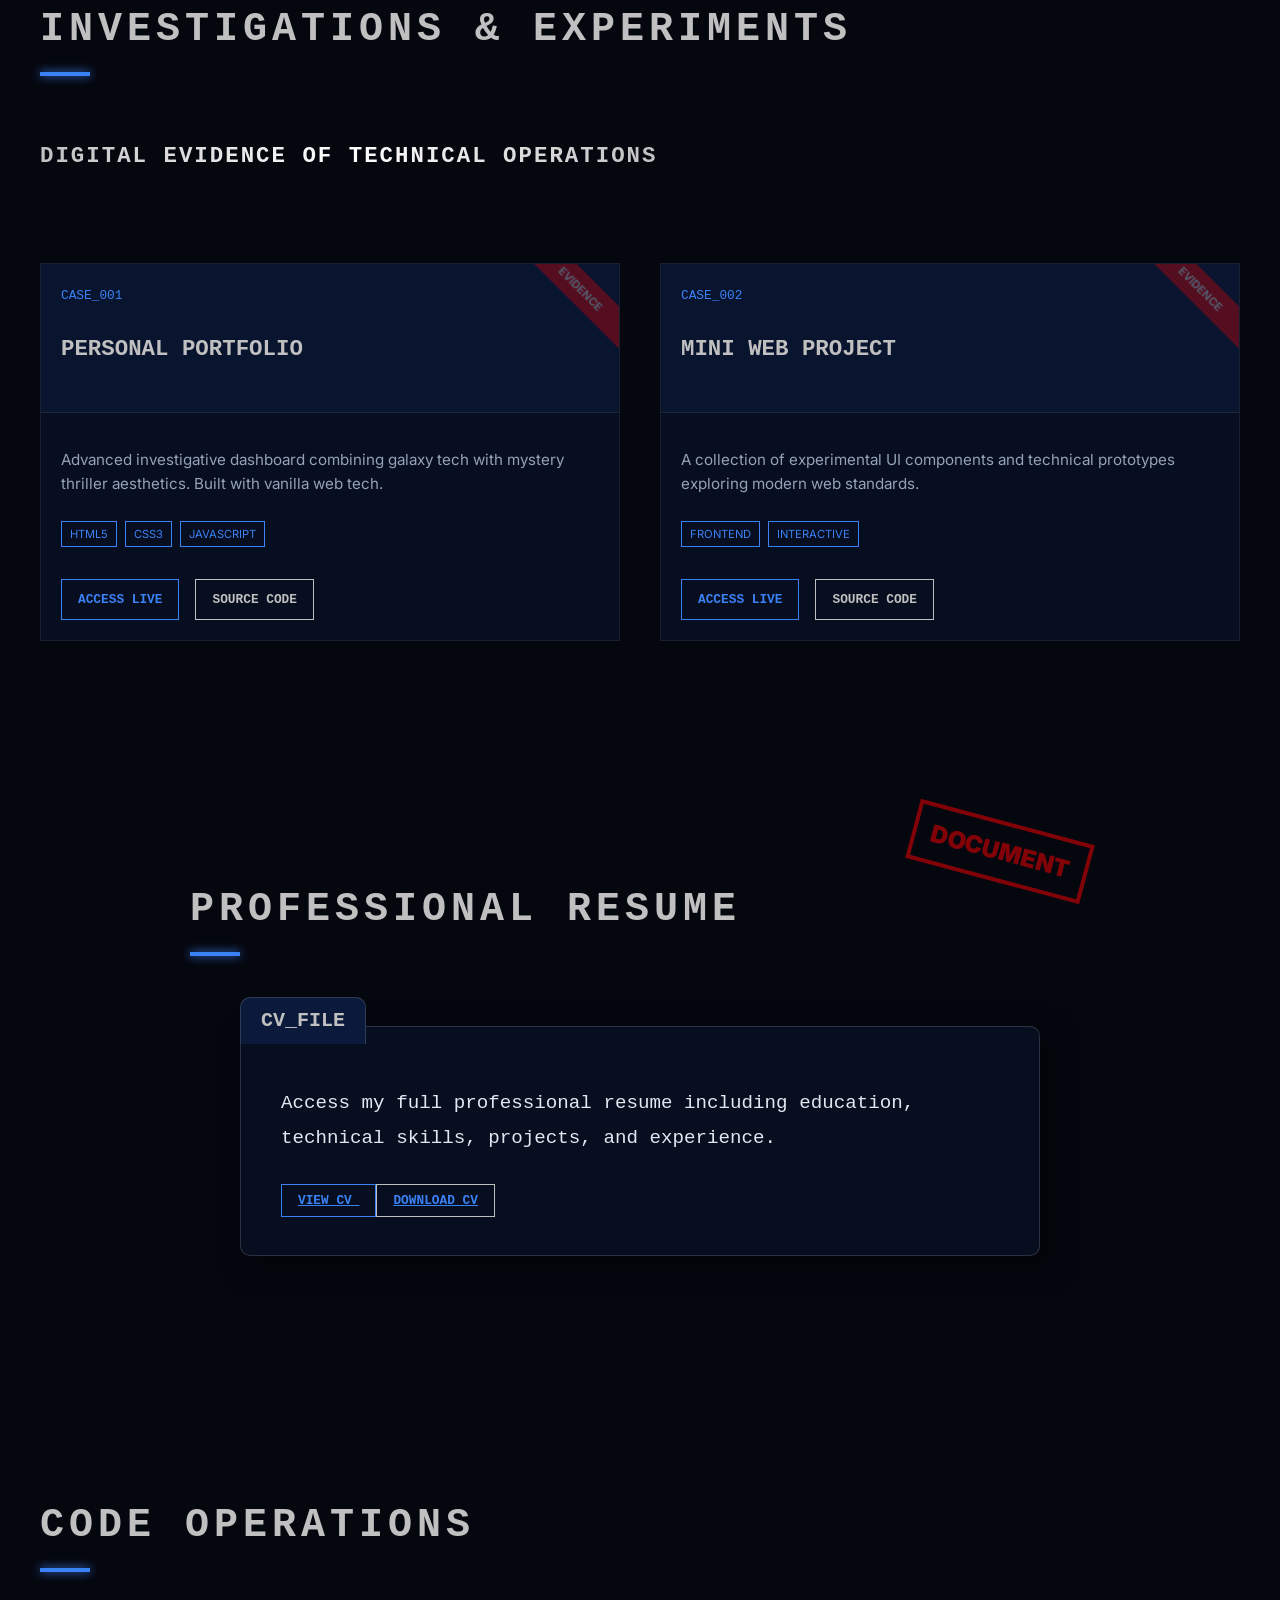
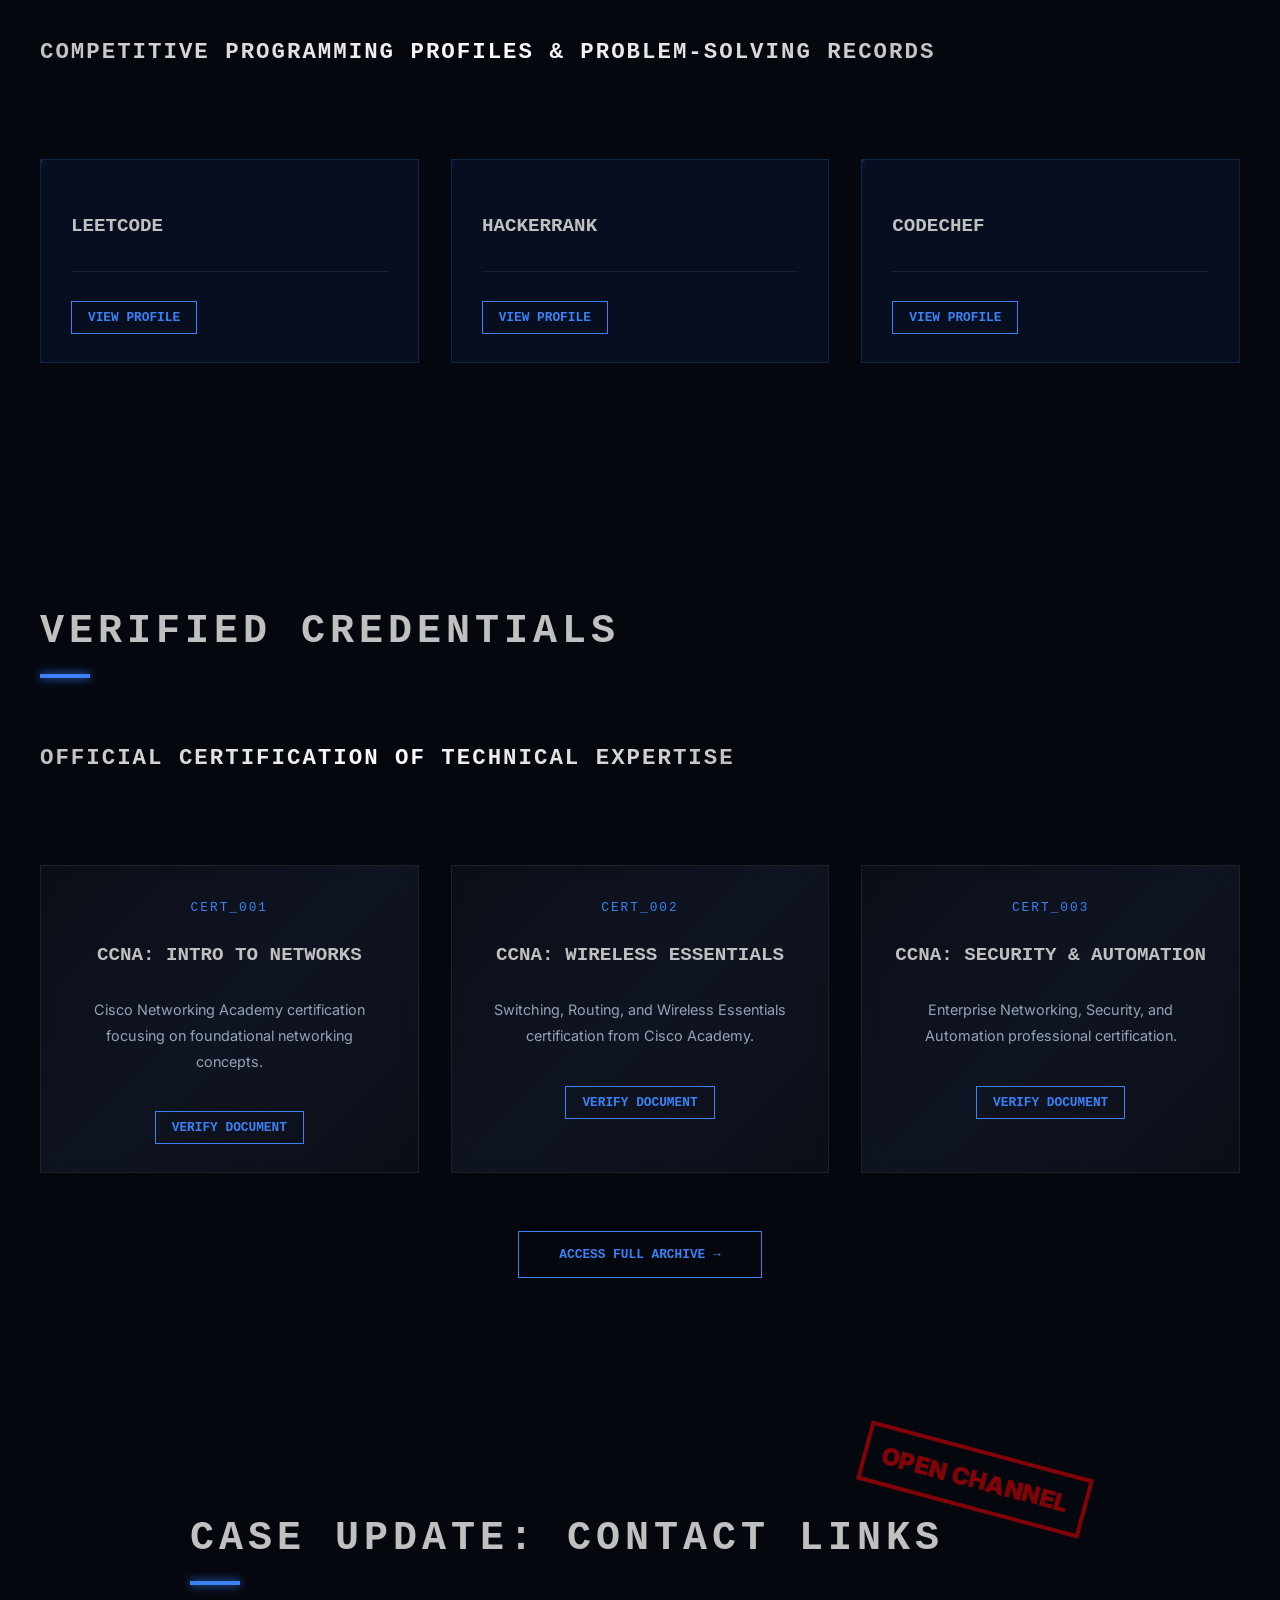
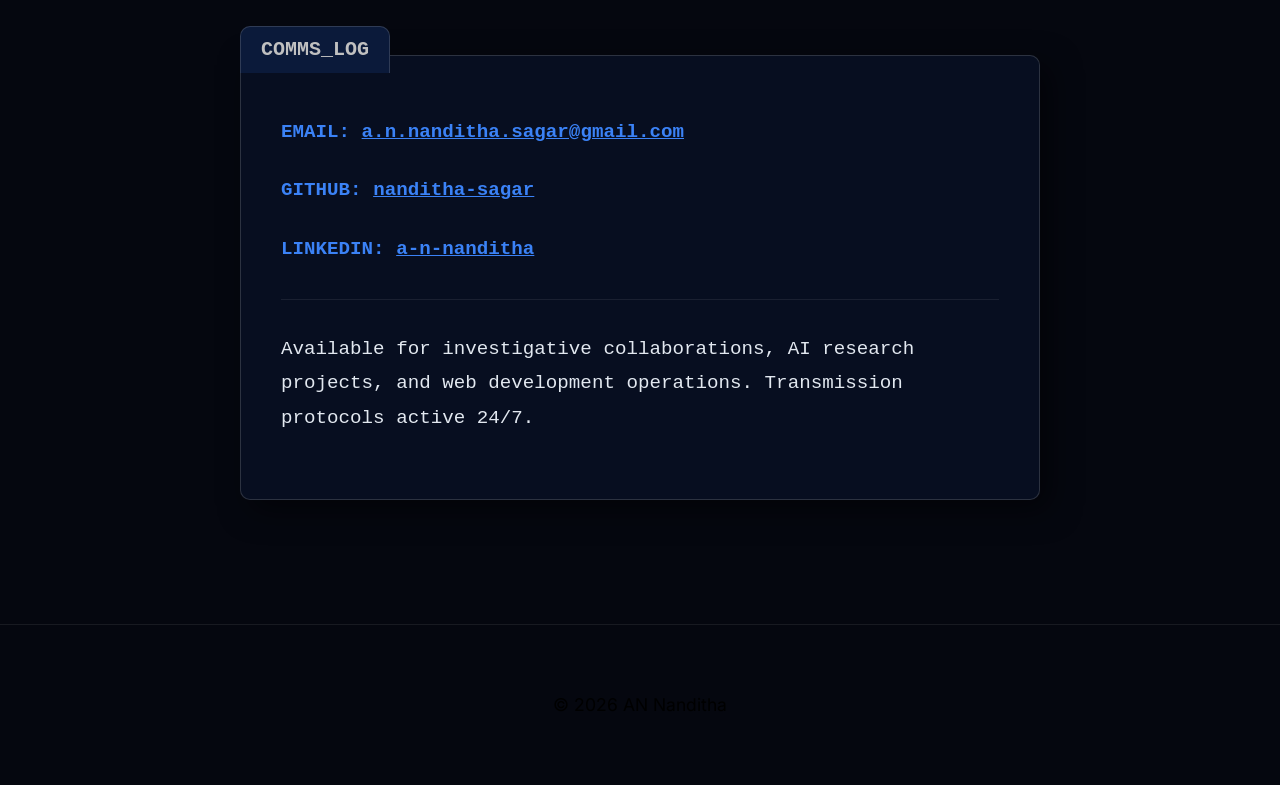
==== commit 2a155386: "fixed name" ====
--- a/index.html
+++ b/index.html
@@ -5,7 +5,7 @@
   <meta charset="UTF-8" />
   <meta name="viewport" content="width=device-width, initial-scale=1.0" />
 
-  <title>A N Nanditha | Portfolio</title>
+  <title>AN Nanditha | Portfolio</title>
 
   <link rel="stylesheet" href="style.css" />
   <link href="https://fonts.googleapis.com/css2?family=Inter:wght@400;500;600;700&display=swap" rel="stylesheet" />
@@ -28,7 +28,7 @@
   </div>
   <div class="nav-container">
     <div class="logo-container">
-      <a href="index.html" class="logo">A N Nanditha</a>
+      <a href="index.html" class="logo">AN Nanditha</a>
       <div class="logo-aura"></div>
     </div>
 
@@ -58,9 +58,9 @@
   <main>
     <div class="scanline"></div>
     <section id="hero">
-      <img src="image.png" alt="A N Nanditha" class="profile-img" />
-
-      <h1 class="glitch" data-text="Hi, I'm A N Nanditha">Hi, I'm A N Nanditha</h1>
+      <img src="image.png" alt="AN Nanditha" class="profile-img" />
+
+      <h1 class="glitch" data-text="Hi, I'm AN Nanditha">Hi, I'm AN Nanditha</h1>
 
       <div class="typing"></div>
 
@@ -82,7 +82,7 @@
         <div class="file-folder">
           <div class="folder-tab">FILE_001</div>
           <div class="folder-body">
-            <p><strong>SUBJECT:</strong> A N Nanditha</p>
+            <p><strong>SUBJECT:</strong> AN Nanditha</p>
             <p><strong>OCCUPATION:</strong> AI & ML Student | Web Developer</p>
             <p><strong>INTERESTS:</strong> Exploring New Tools, Trading, Crime Thrillers</p>
             <hr>
@@ -433,7 +433,7 @@
     </section>
   </main>
 
-  <footer>© 2026 A N Nanditha </footer>
+  <footer>© 2026 AN Nanditha </footer>
 
   <script src="script.js"></script>
 
--- a/style.css
+++ b/style.css
@@ -443,22 +443,22 @@
 main {
   max-width: 1400px;
   margin: auto;
-  padding: 100px 0 1.5rem;
+  padding: 120px 20px 1.5rem;
 }
 
 #hero {
   text-align: center;
-  height: 100vh;
+  min-height: 100vh;
+  padding-top: 120px;
+  /* FIX */
   display: flex;
   flex-direction: column;
   justify-content: center;
   align-items: center;
-  padding: 0 20px;
-  position: relative;
-  overflow: hidden;
 }
 
 .profile-img {
+  margin-top: 40px;
   width: 200px;
   height: 200px;
   object-fit: cover;
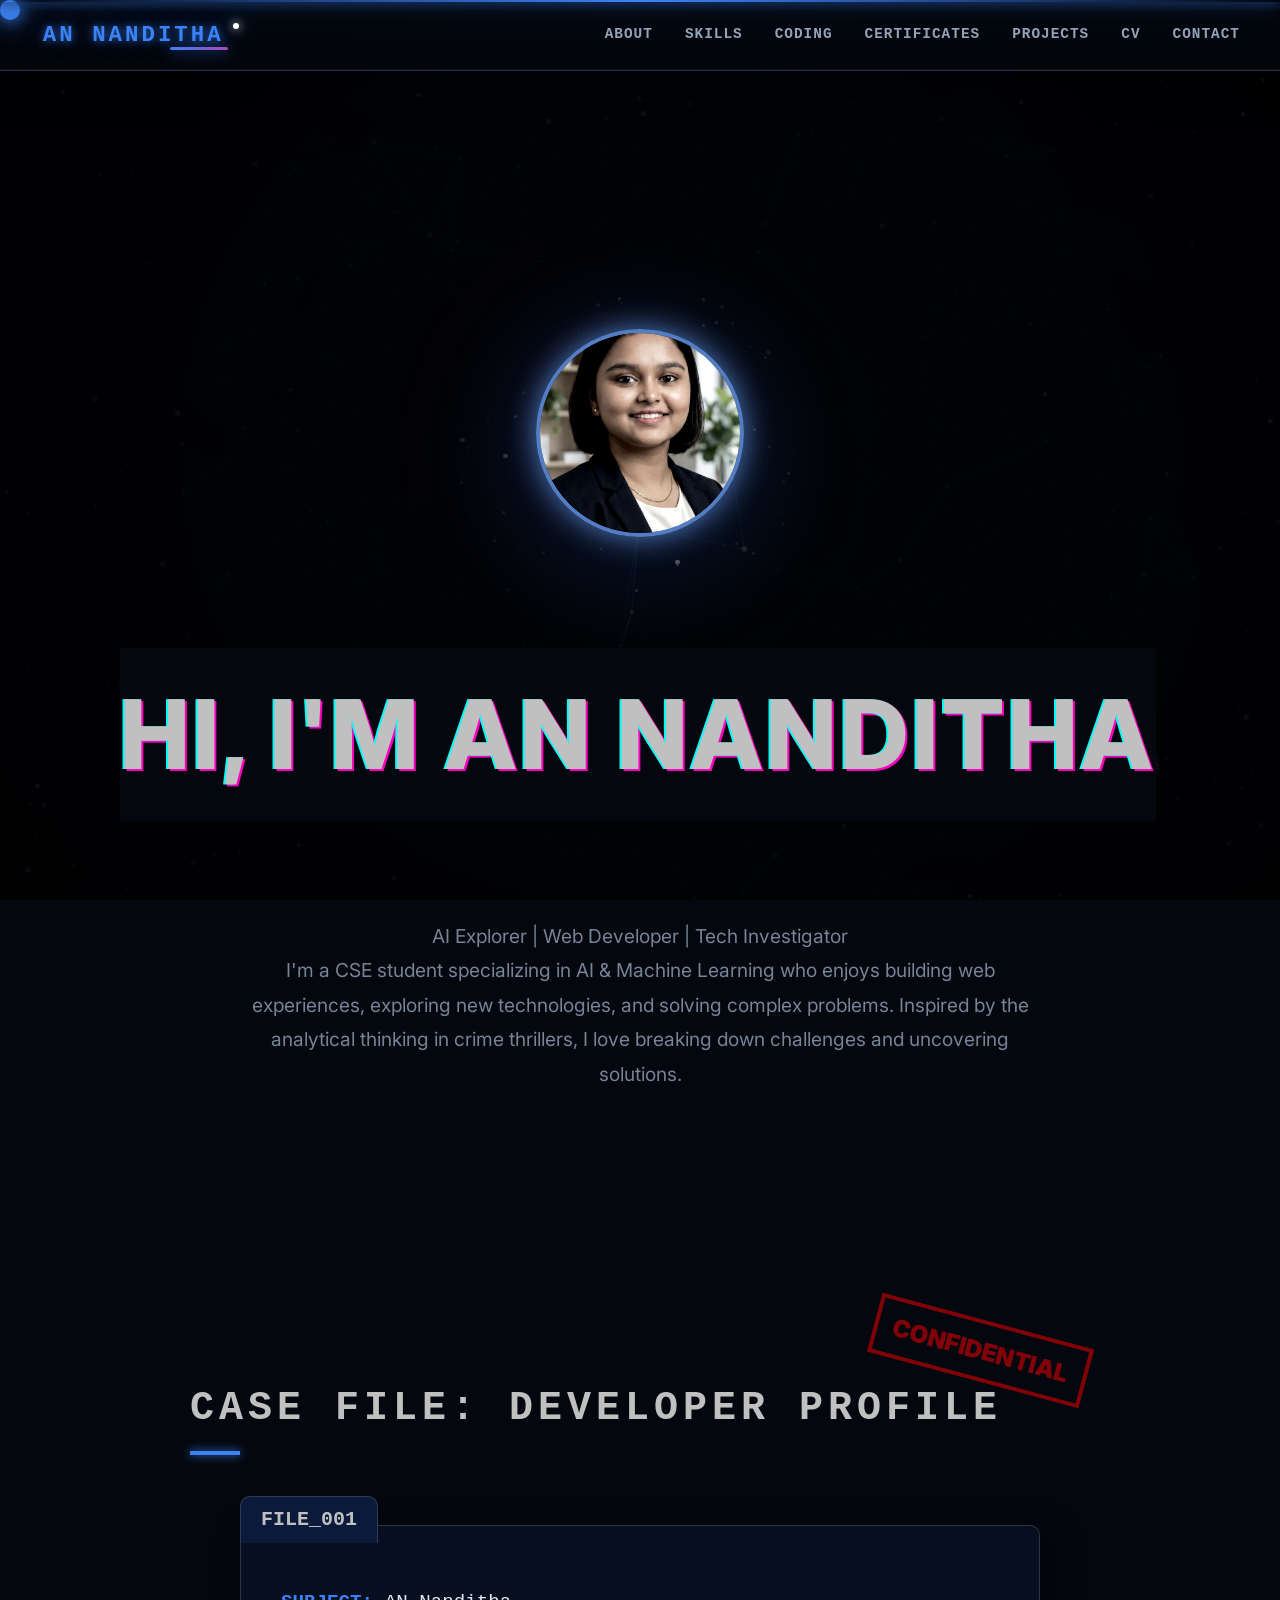
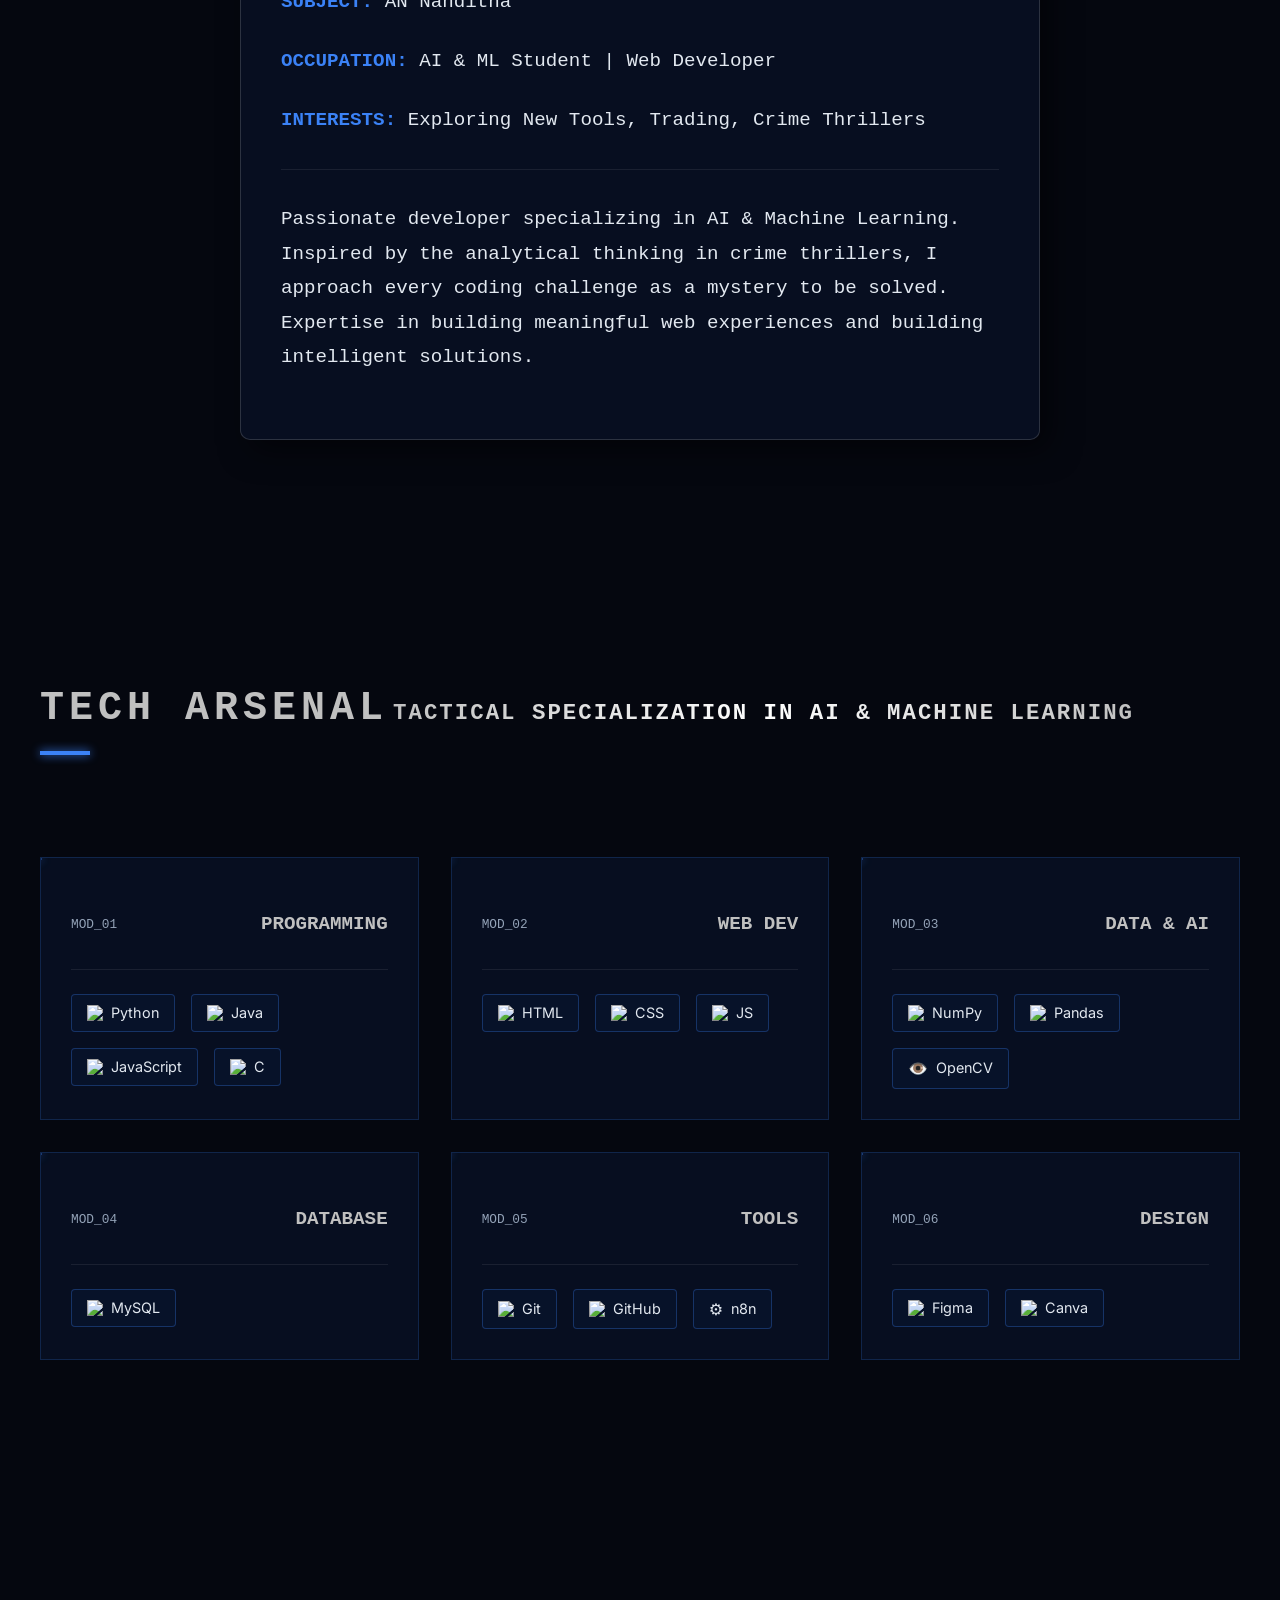
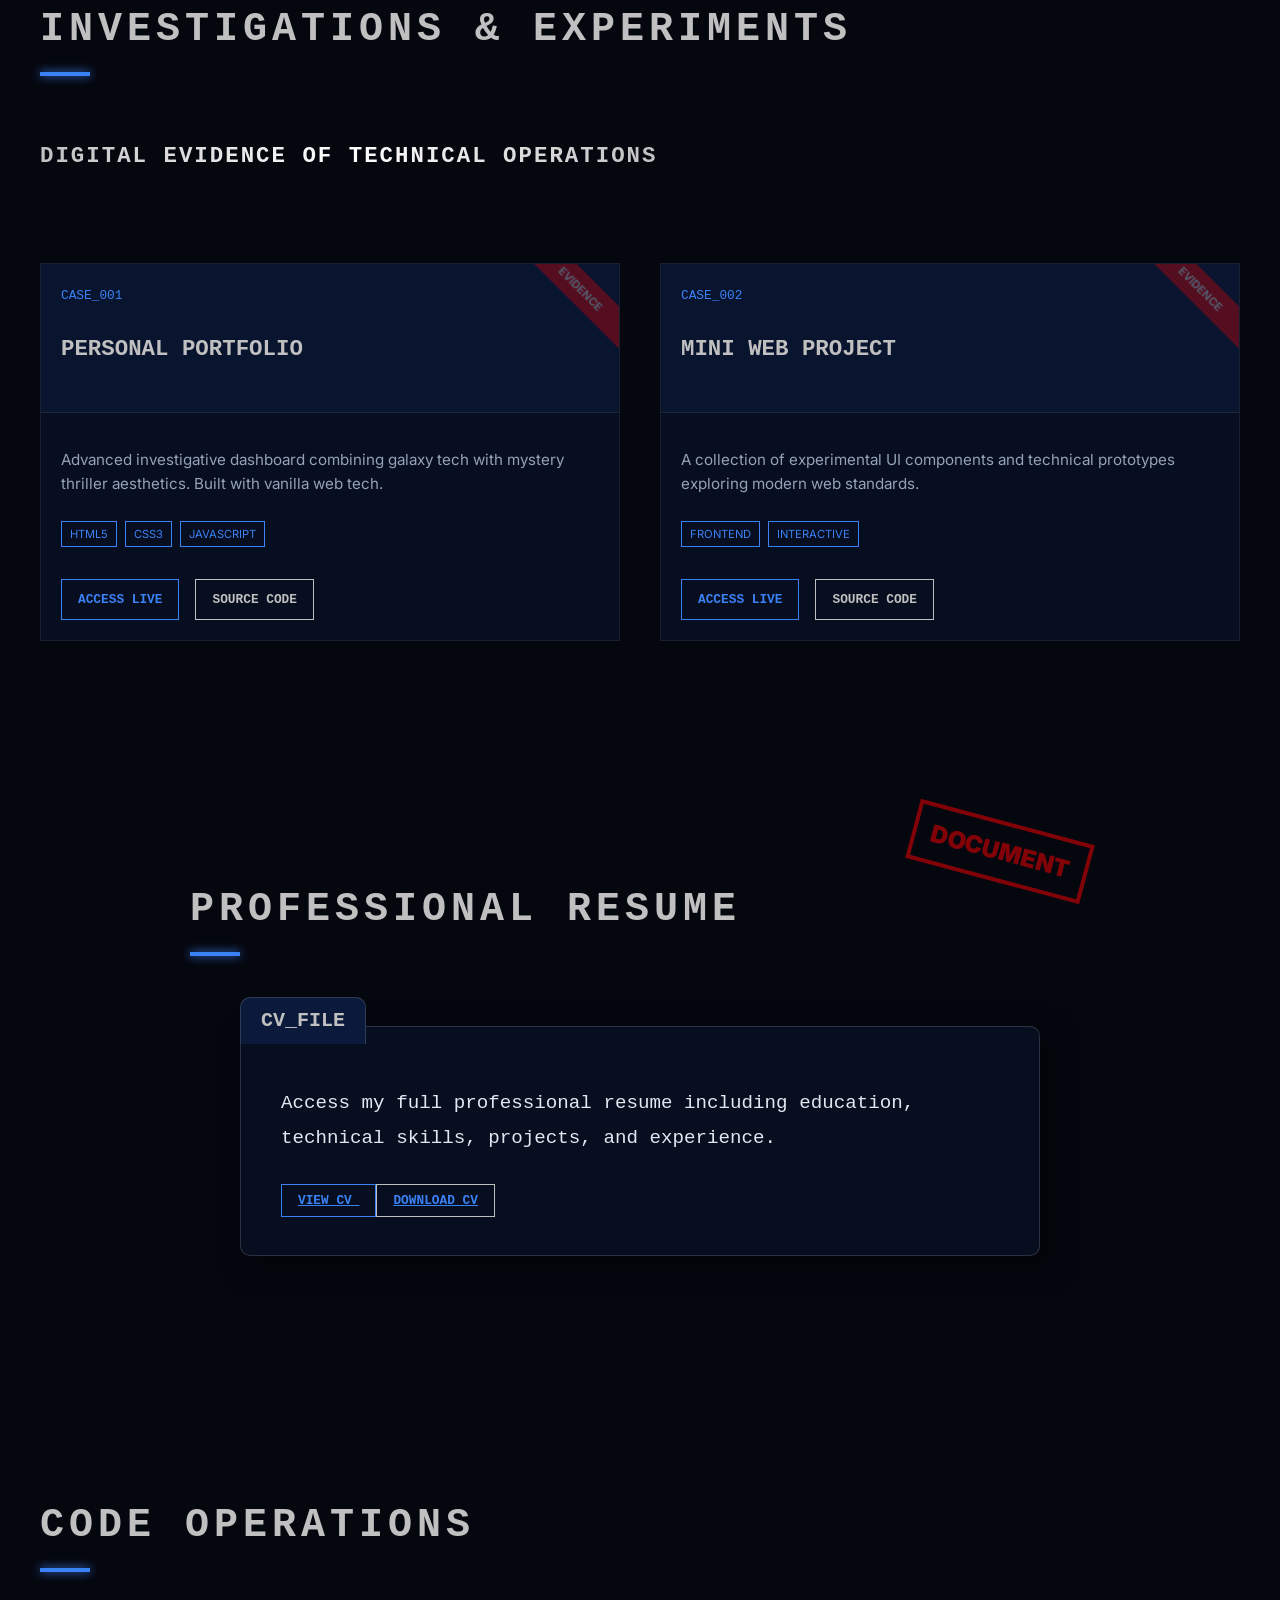
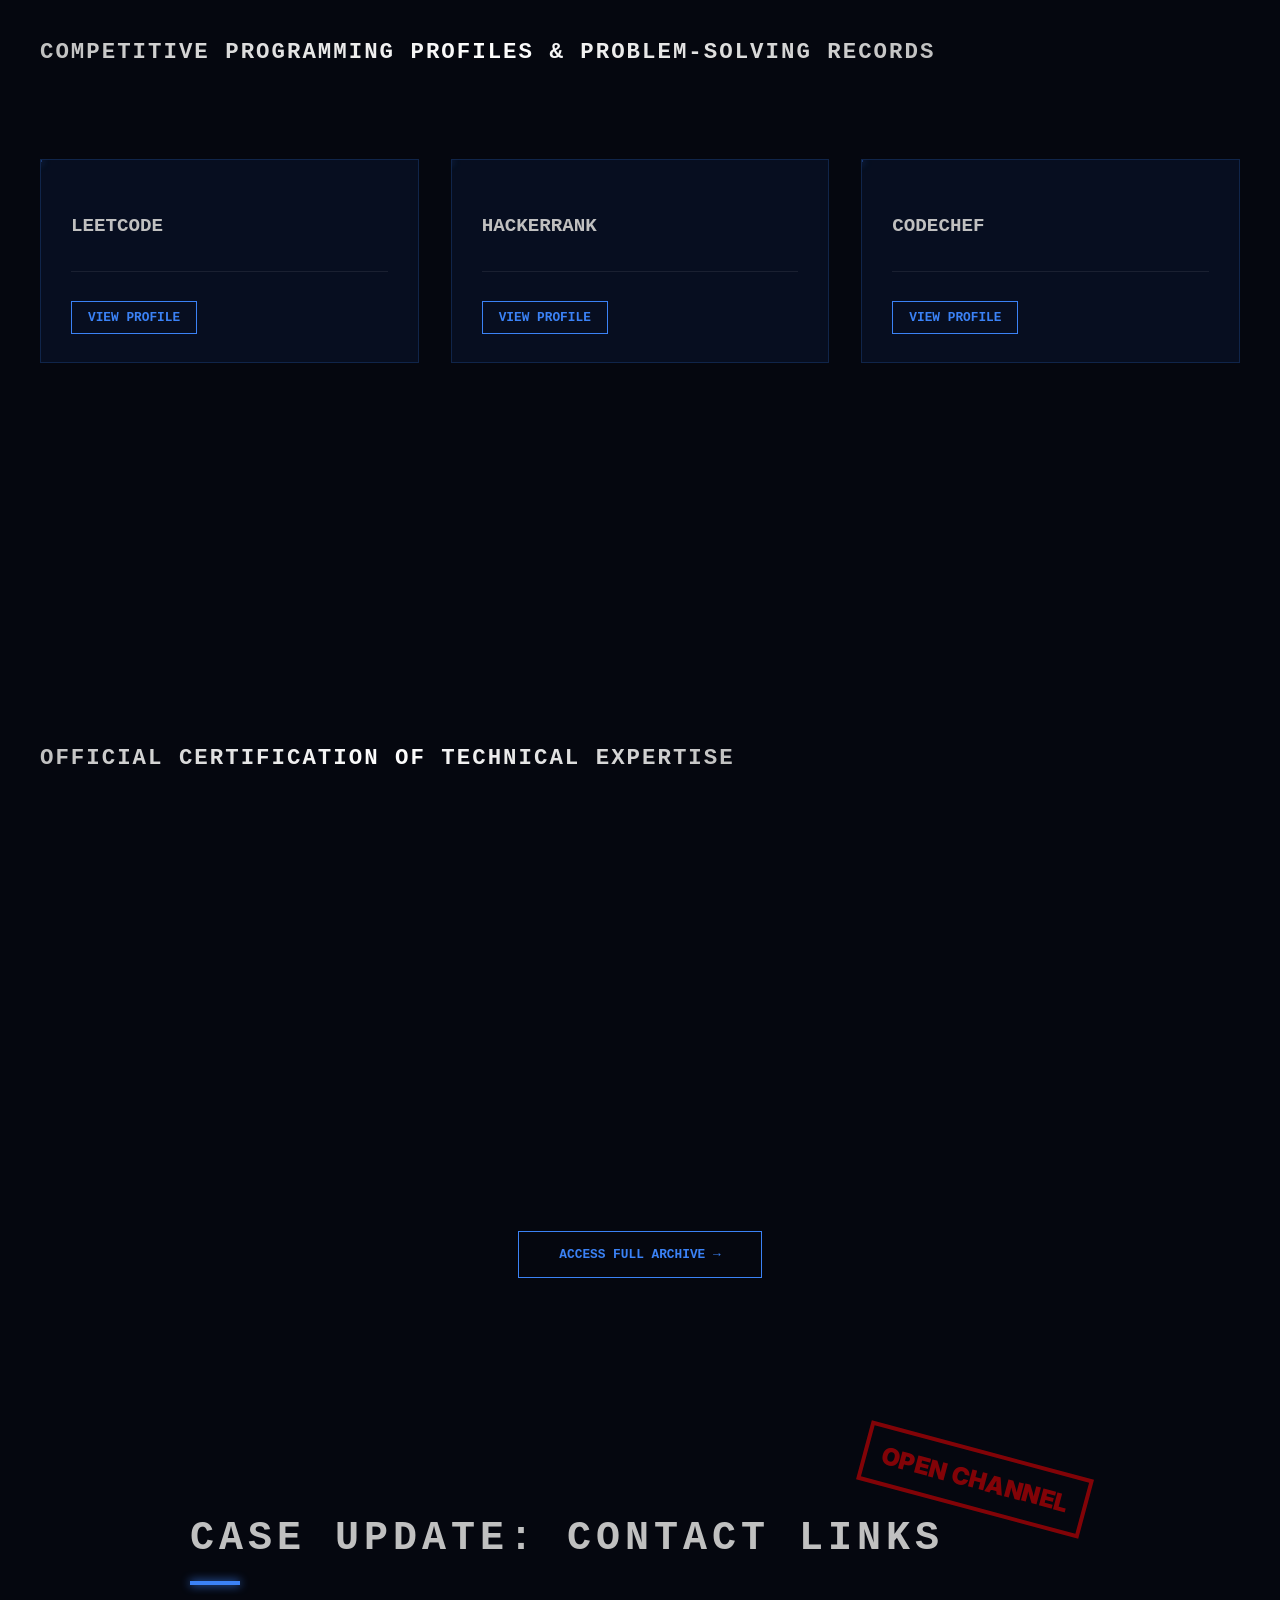
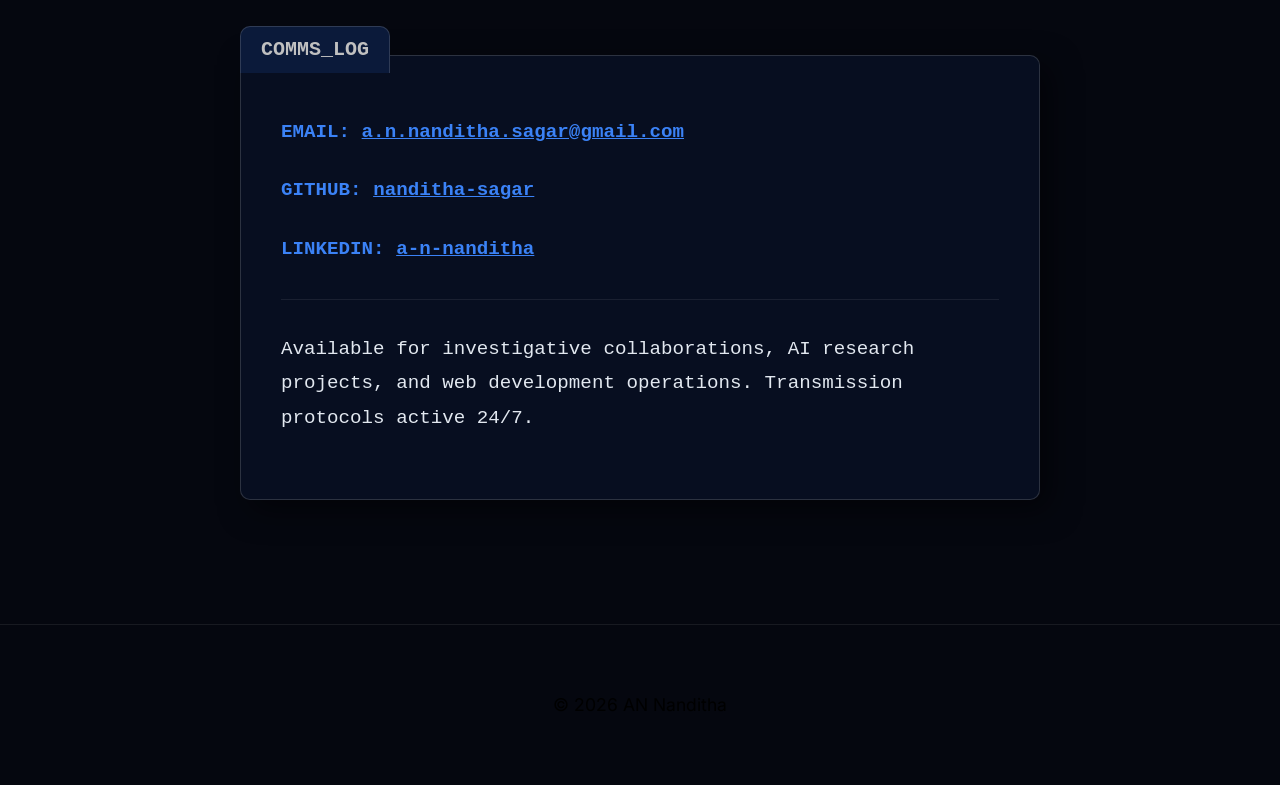
==== commit a54fb216: "added resume new pdf" ====
--- a/index.html
+++ b/index.html
@@ -45,7 +45,7 @@
         <a href="#coding" class="nav-link">Coding</a>
         <a href="CertificatesSection/certificates.html" class="nav-link">Certificates</a>
         <a href="#projects" class="nav-link">Projects</a>
-        <a href="#cv" class="nav-link">CV</a>
+        <a href="assets/resume-07-03-26.pdf" class="nav-link">CV</a>
         <a href="#contact" class="nav-link">Contact</a>
       </div>
       <div id="nav-indicator"></div>
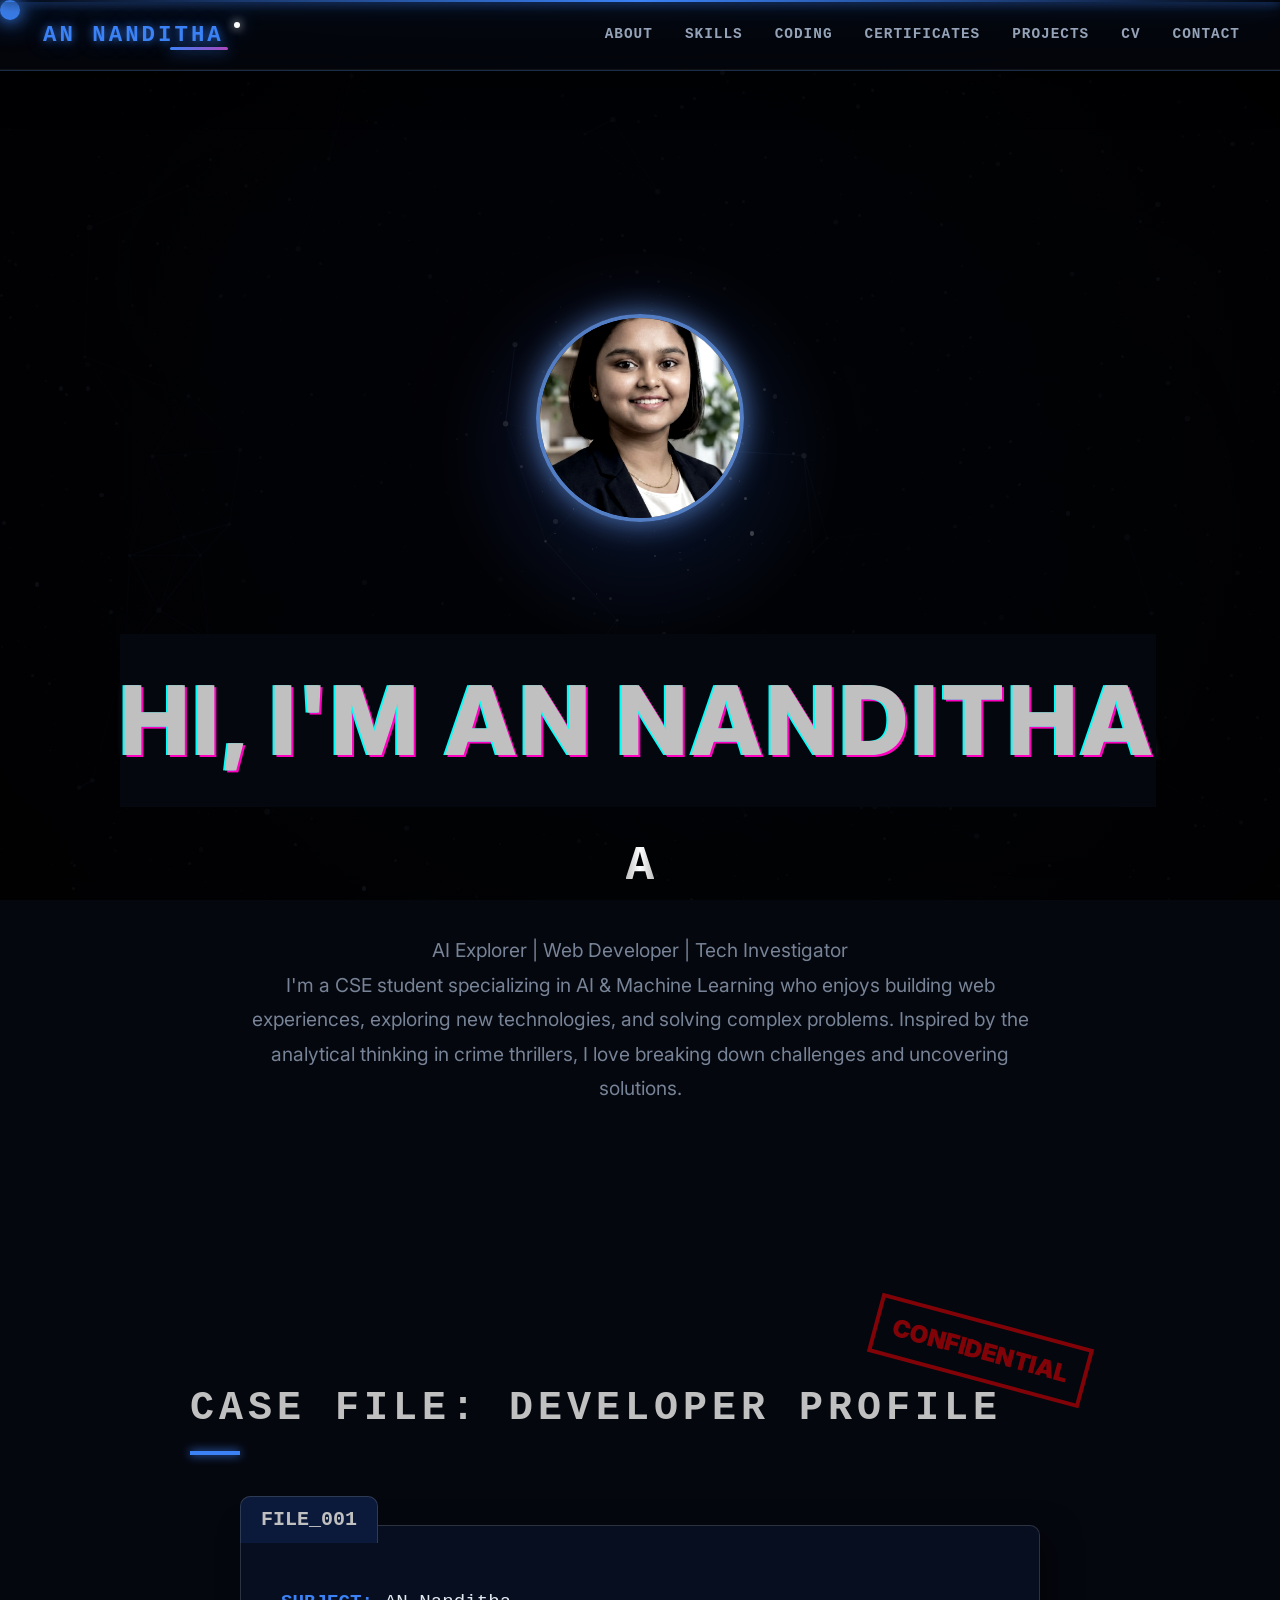
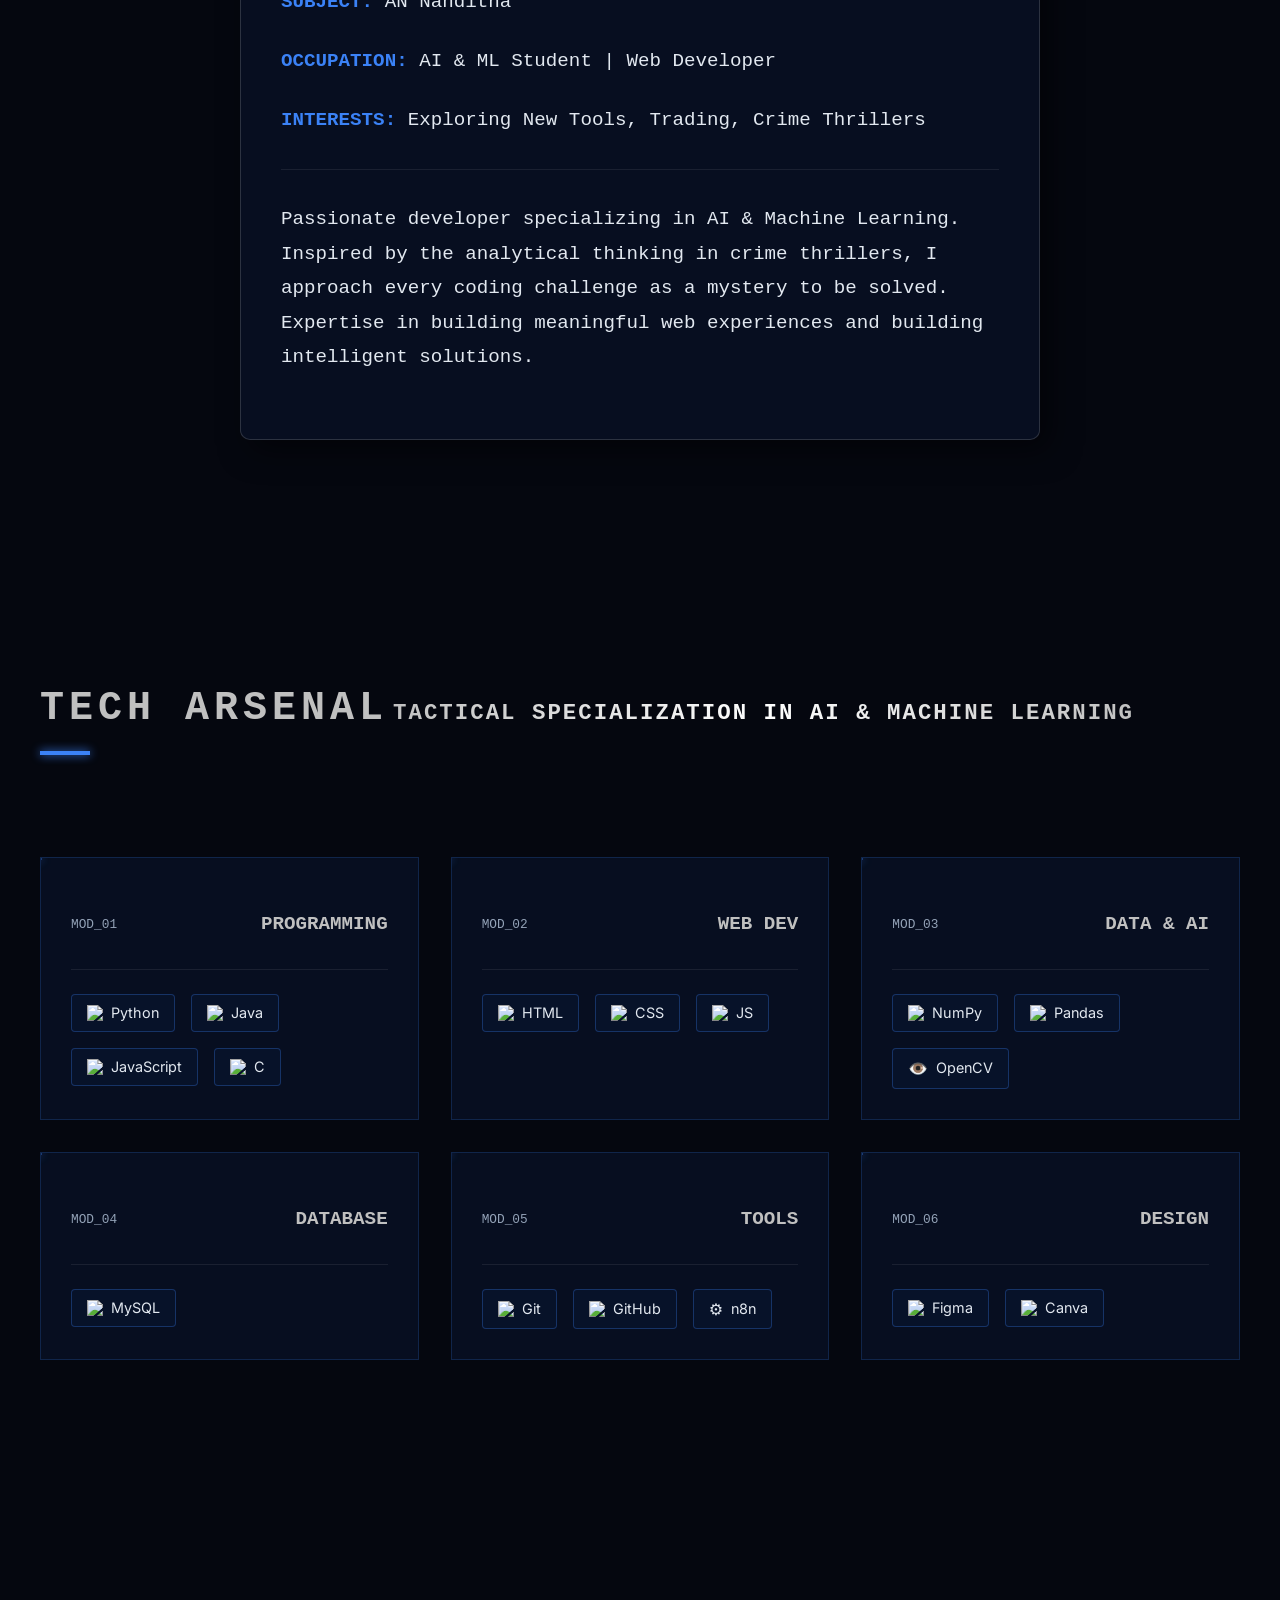
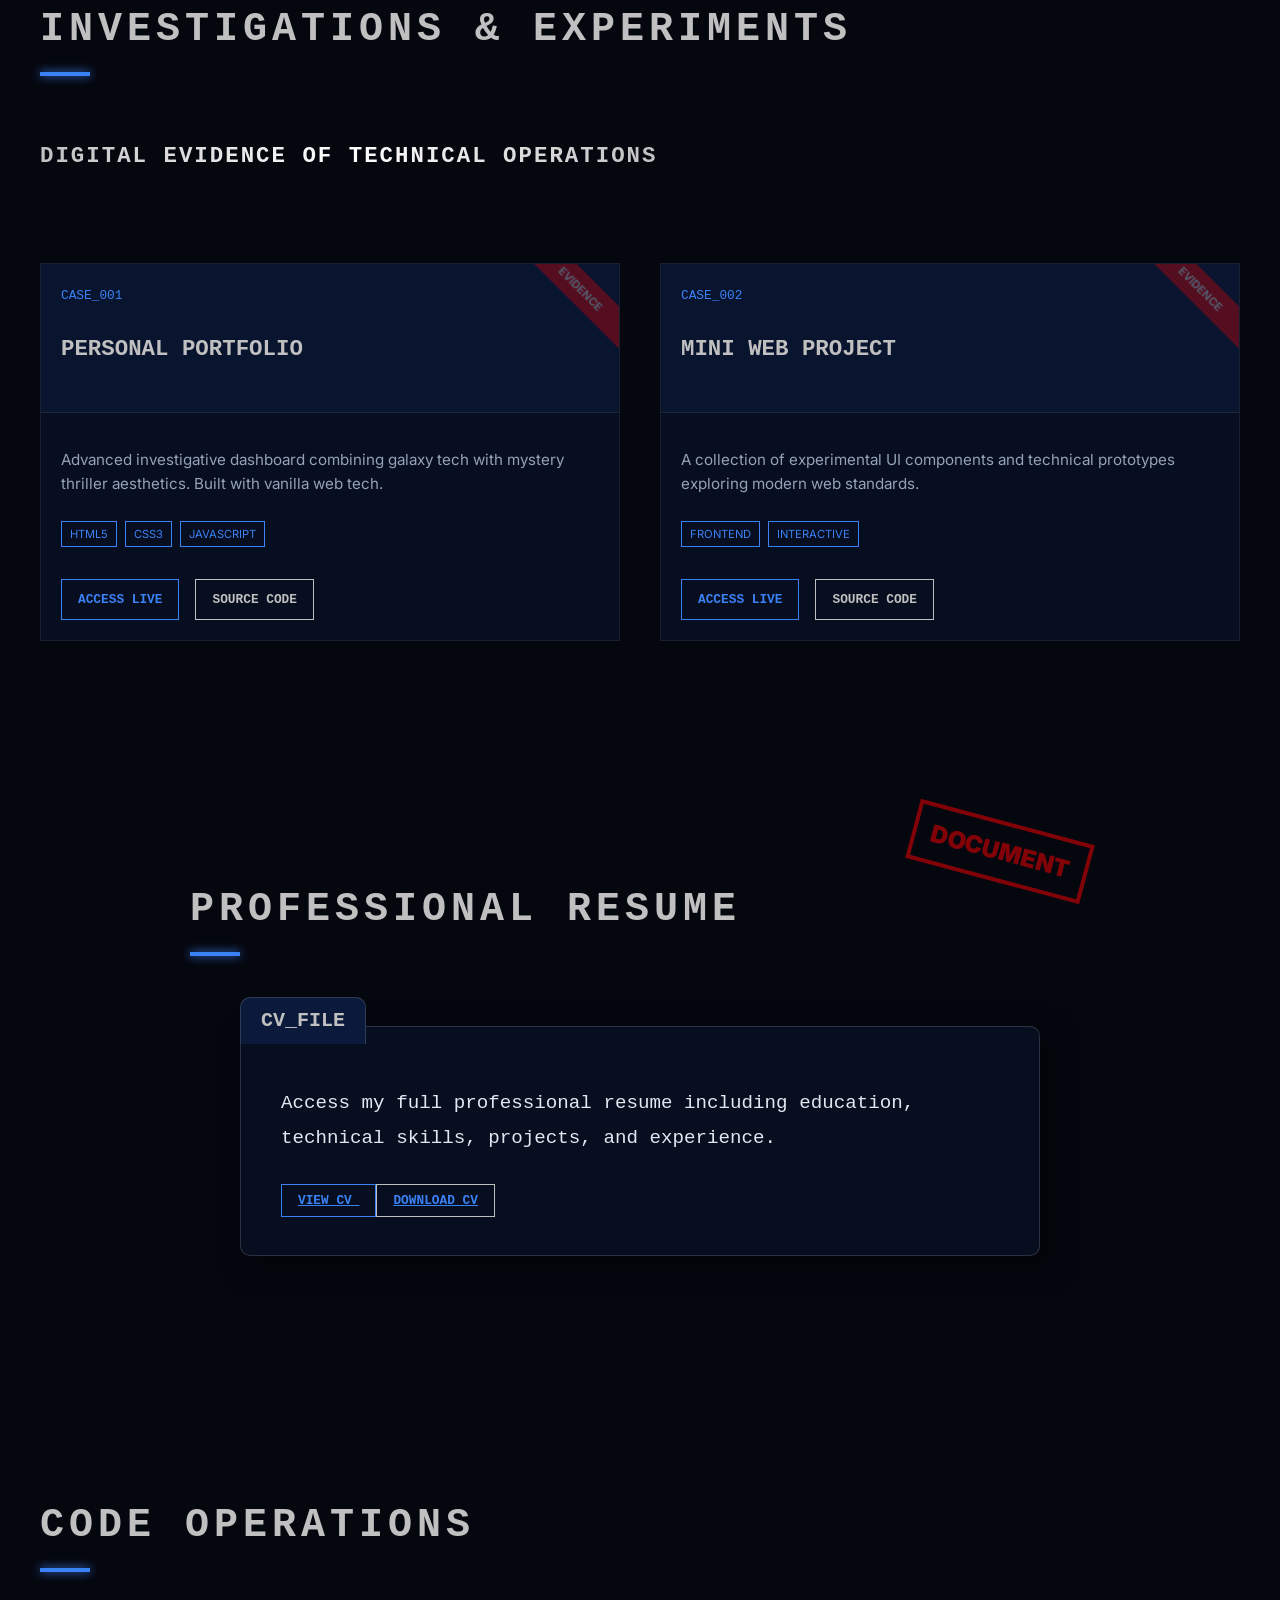
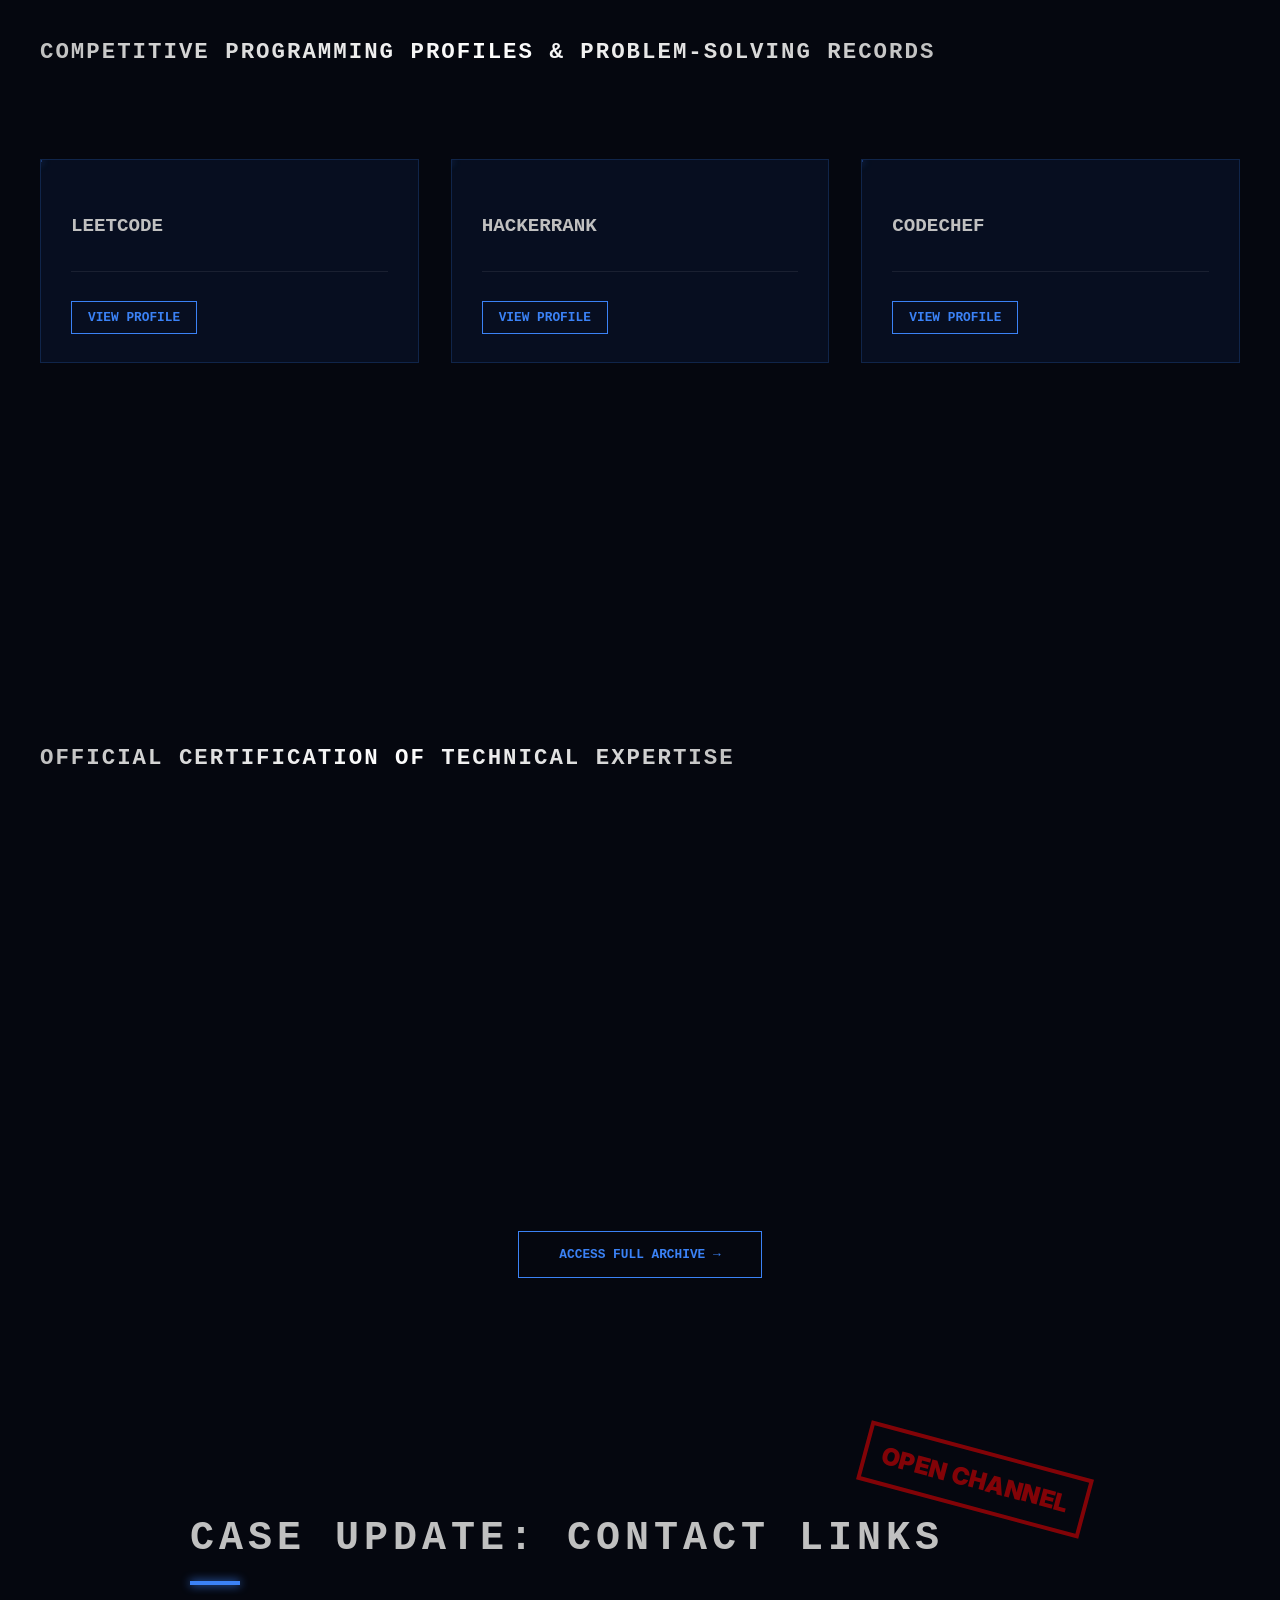
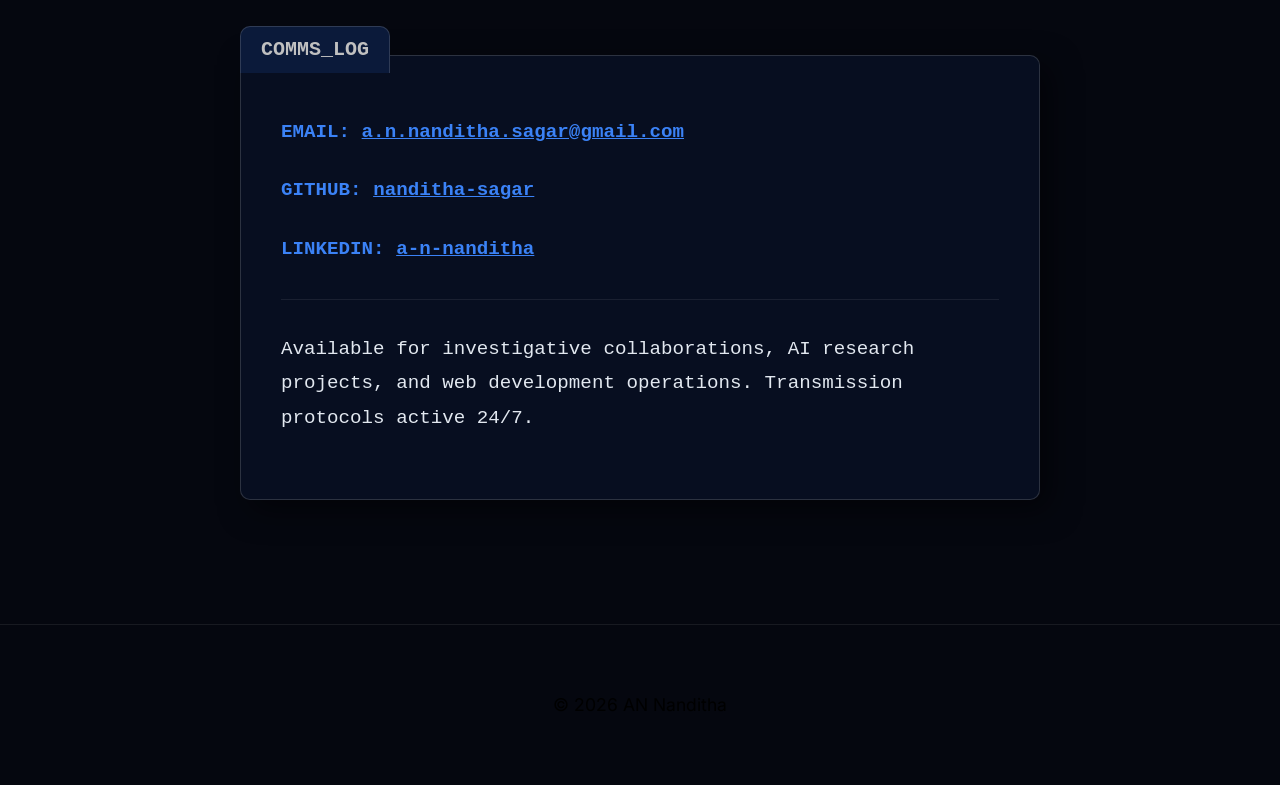
==== commit 5bdf0706: "changes the cv" ====
--- a/index.html
+++ b/index.html
@@ -45,7 +45,7 @@
         <a href="#coding" class="nav-link">Coding</a>
         <a href="CertificatesSection/certificates.html" class="nav-link">Certificates</a>
         <a href="#projects" class="nav-link">Projects</a>
-        <a href="assets/resume-07-03-26.pdf" class="nav-link">CV</a>
+        <a href="#cv" class="nav-link">CV</a>
         <a href="#contact" class="nav-link">Contact</a>
       </div>
       <div id="nav-indicator"></div>
@@ -299,11 +299,11 @@
             </p>
 
             <div style="margin-top:20px;">
-              <a href="assets/Nanditha_Resume.pdf" target="_blank" class="cyber-btn">
+              <a href="assets/resume-07-03-26.pdf" target="_blank" class="cyber-btn">
                 View CV
               </a>
 
-              <a href="assets/Nanditha_Resume.pdf" download class="cyber-btn secondary">
+              <a href="assets/resume-07-03-26.pdf" download class="cyber-btn secondary">
                 Download CV
               </a>
             </div>
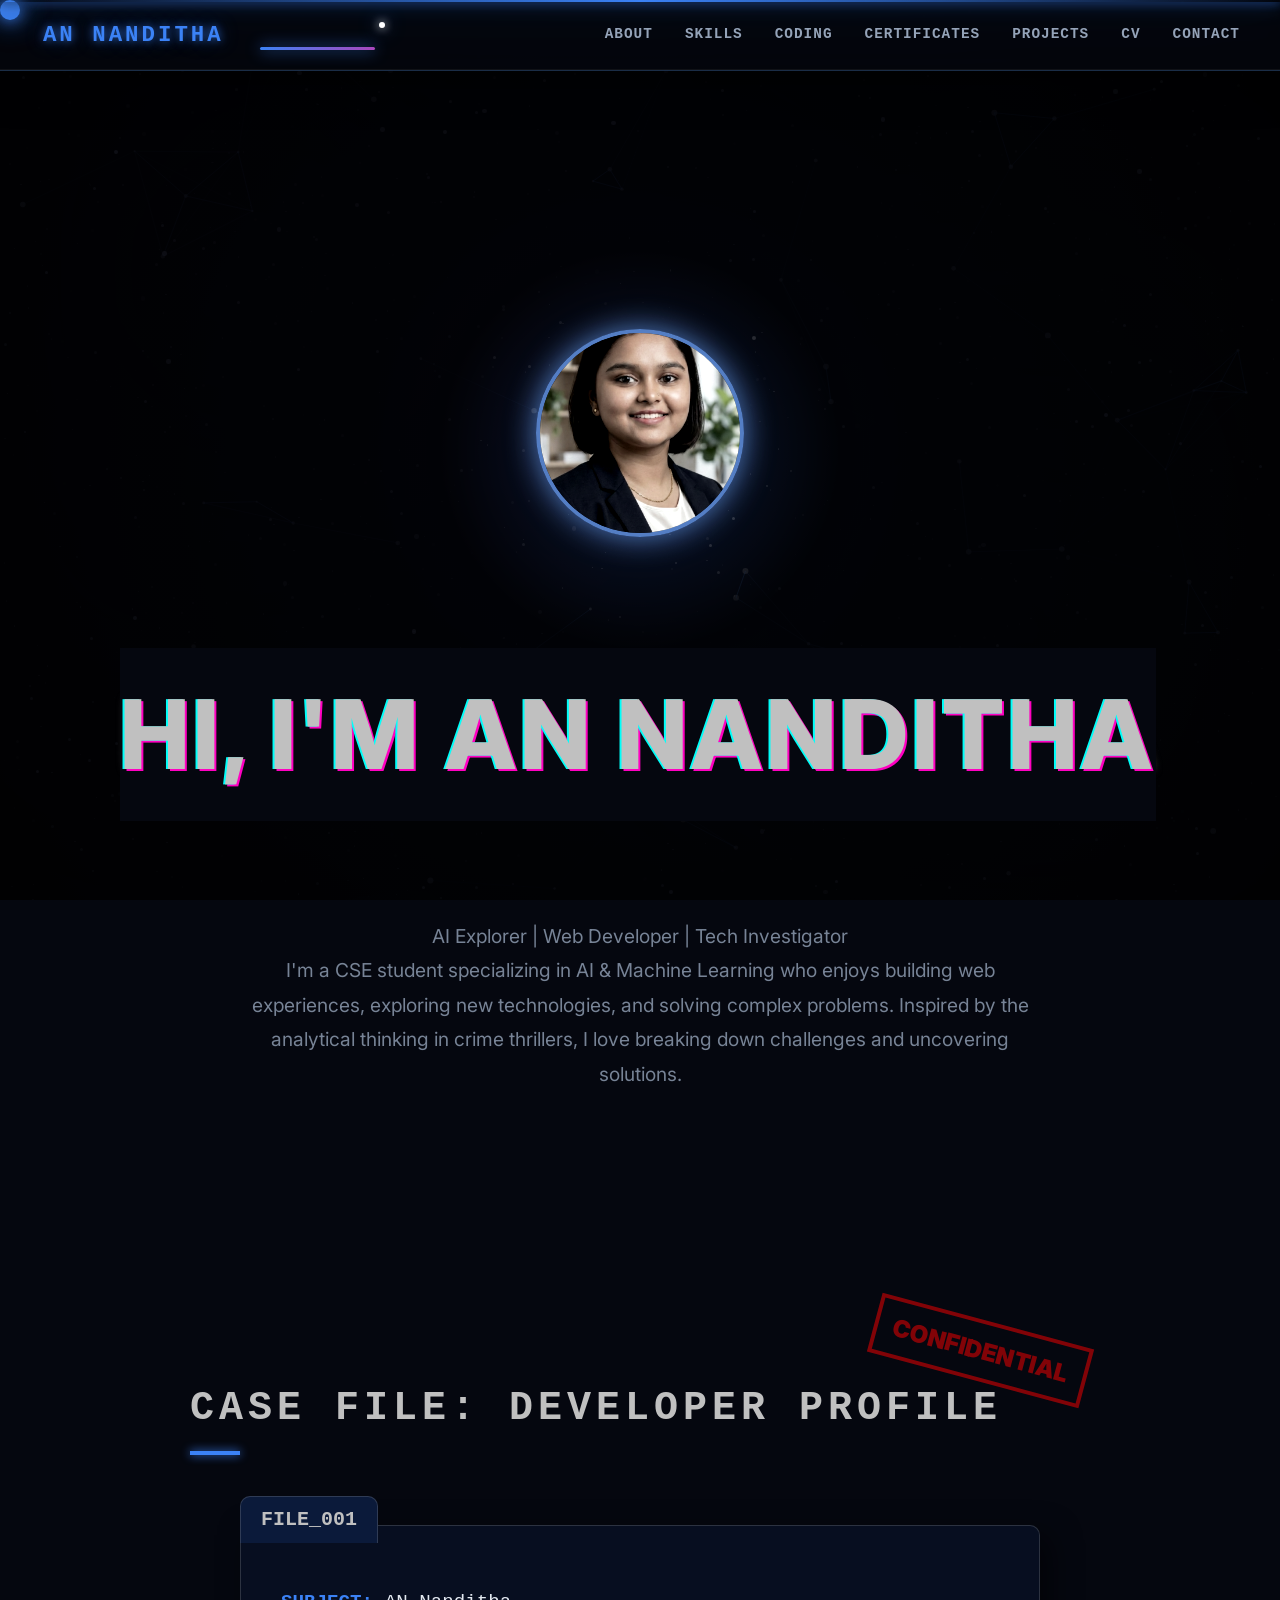
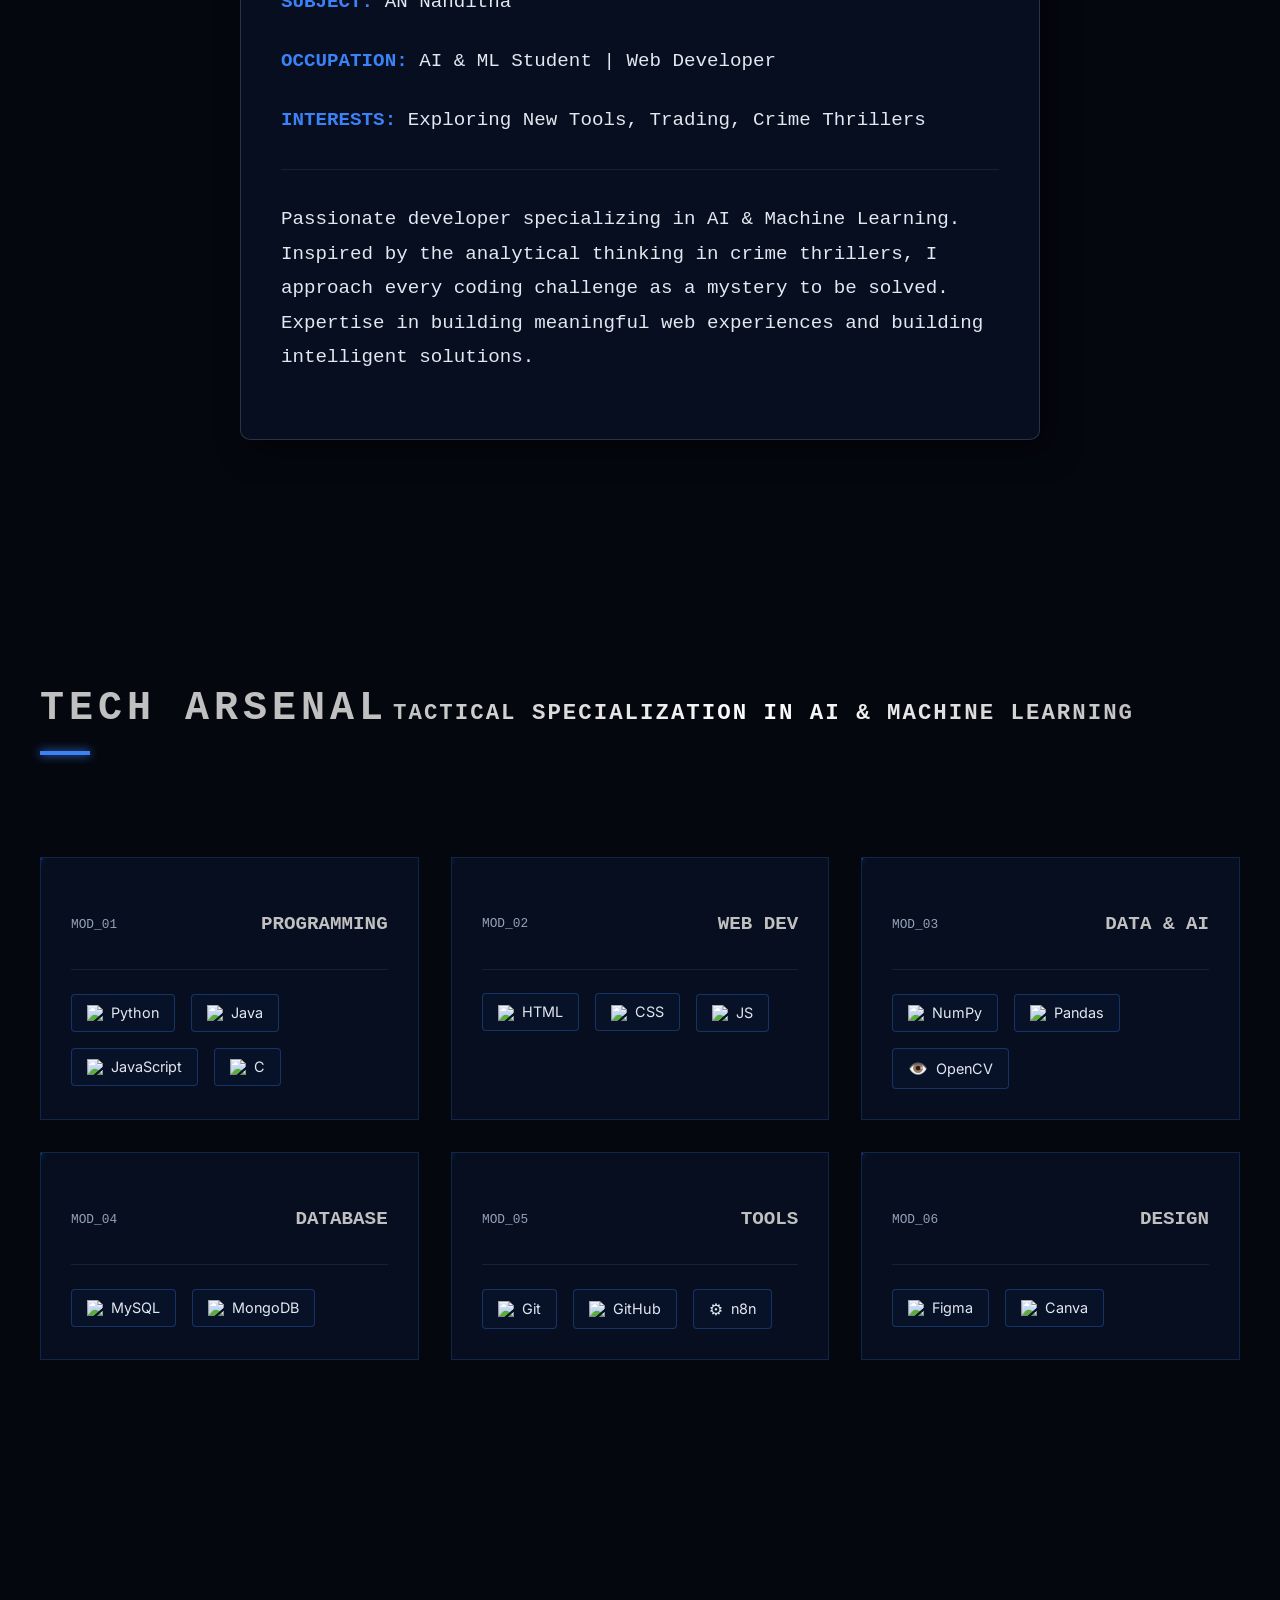
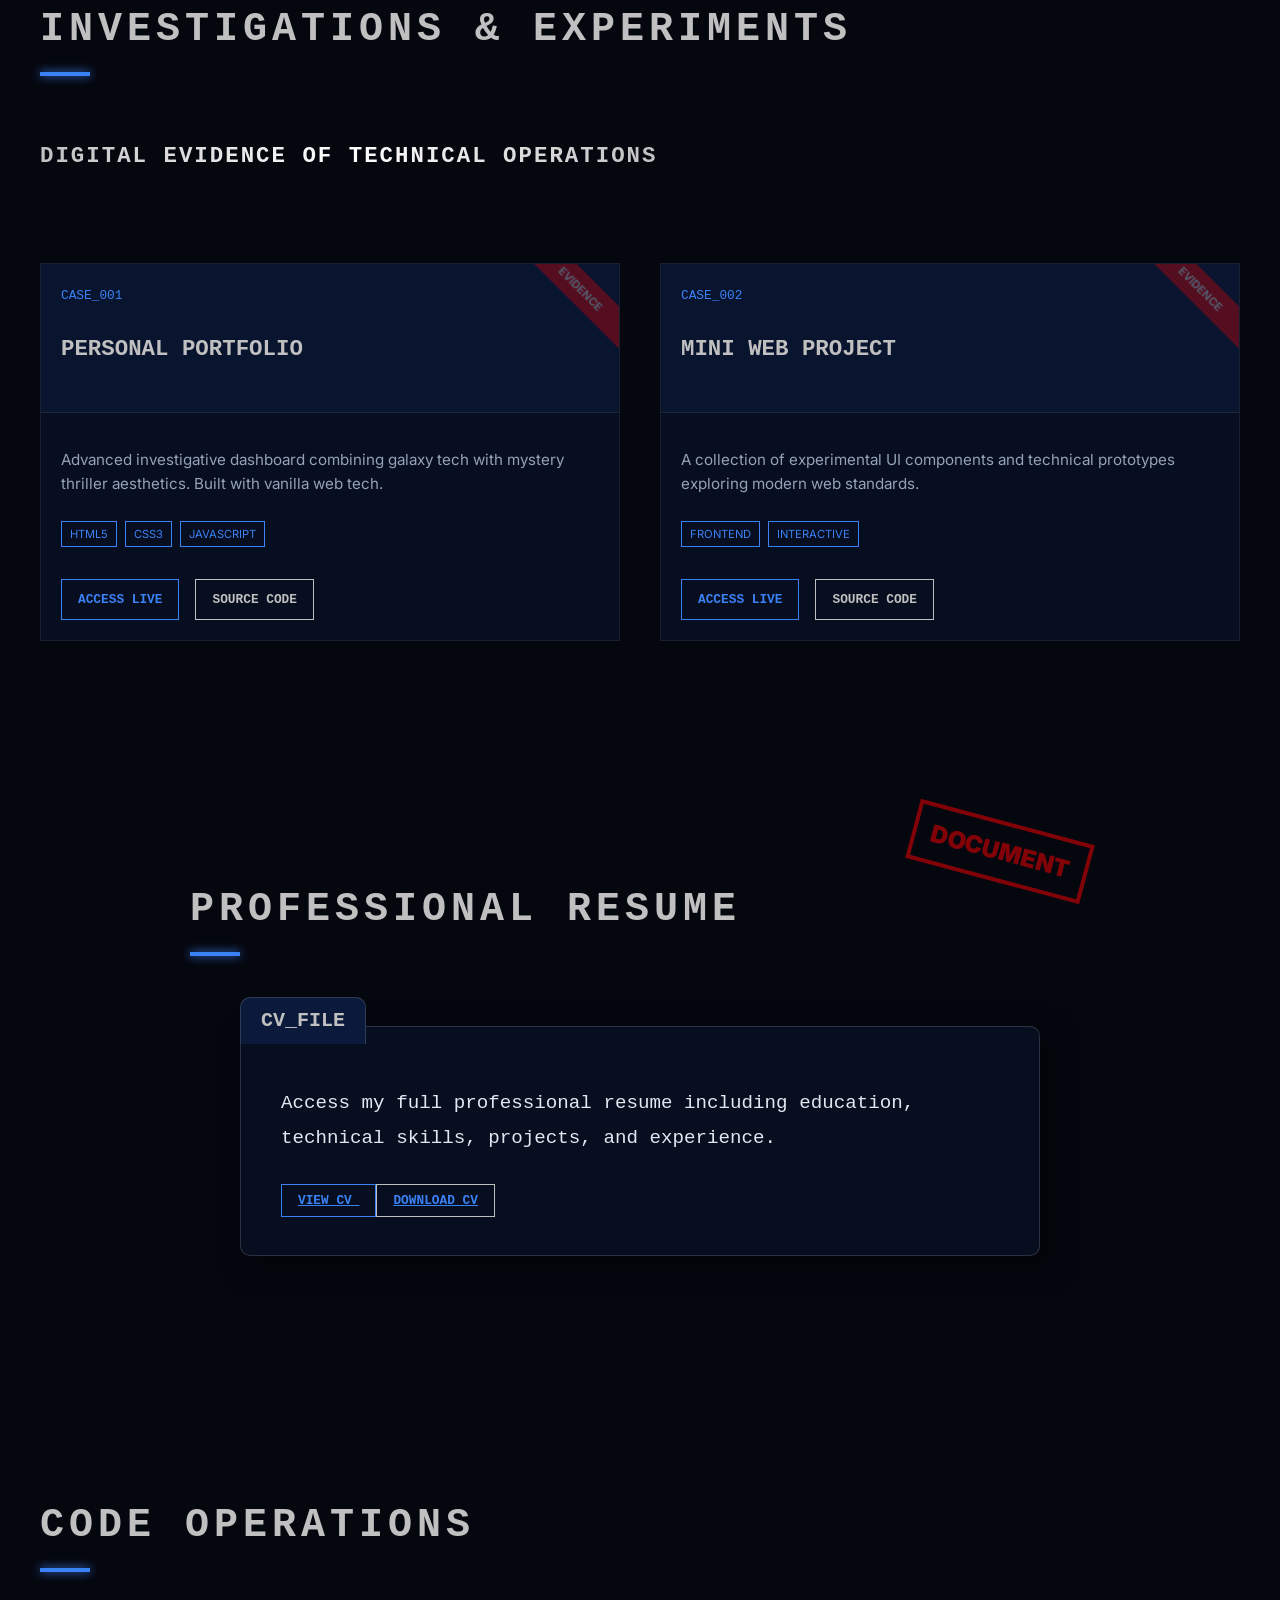
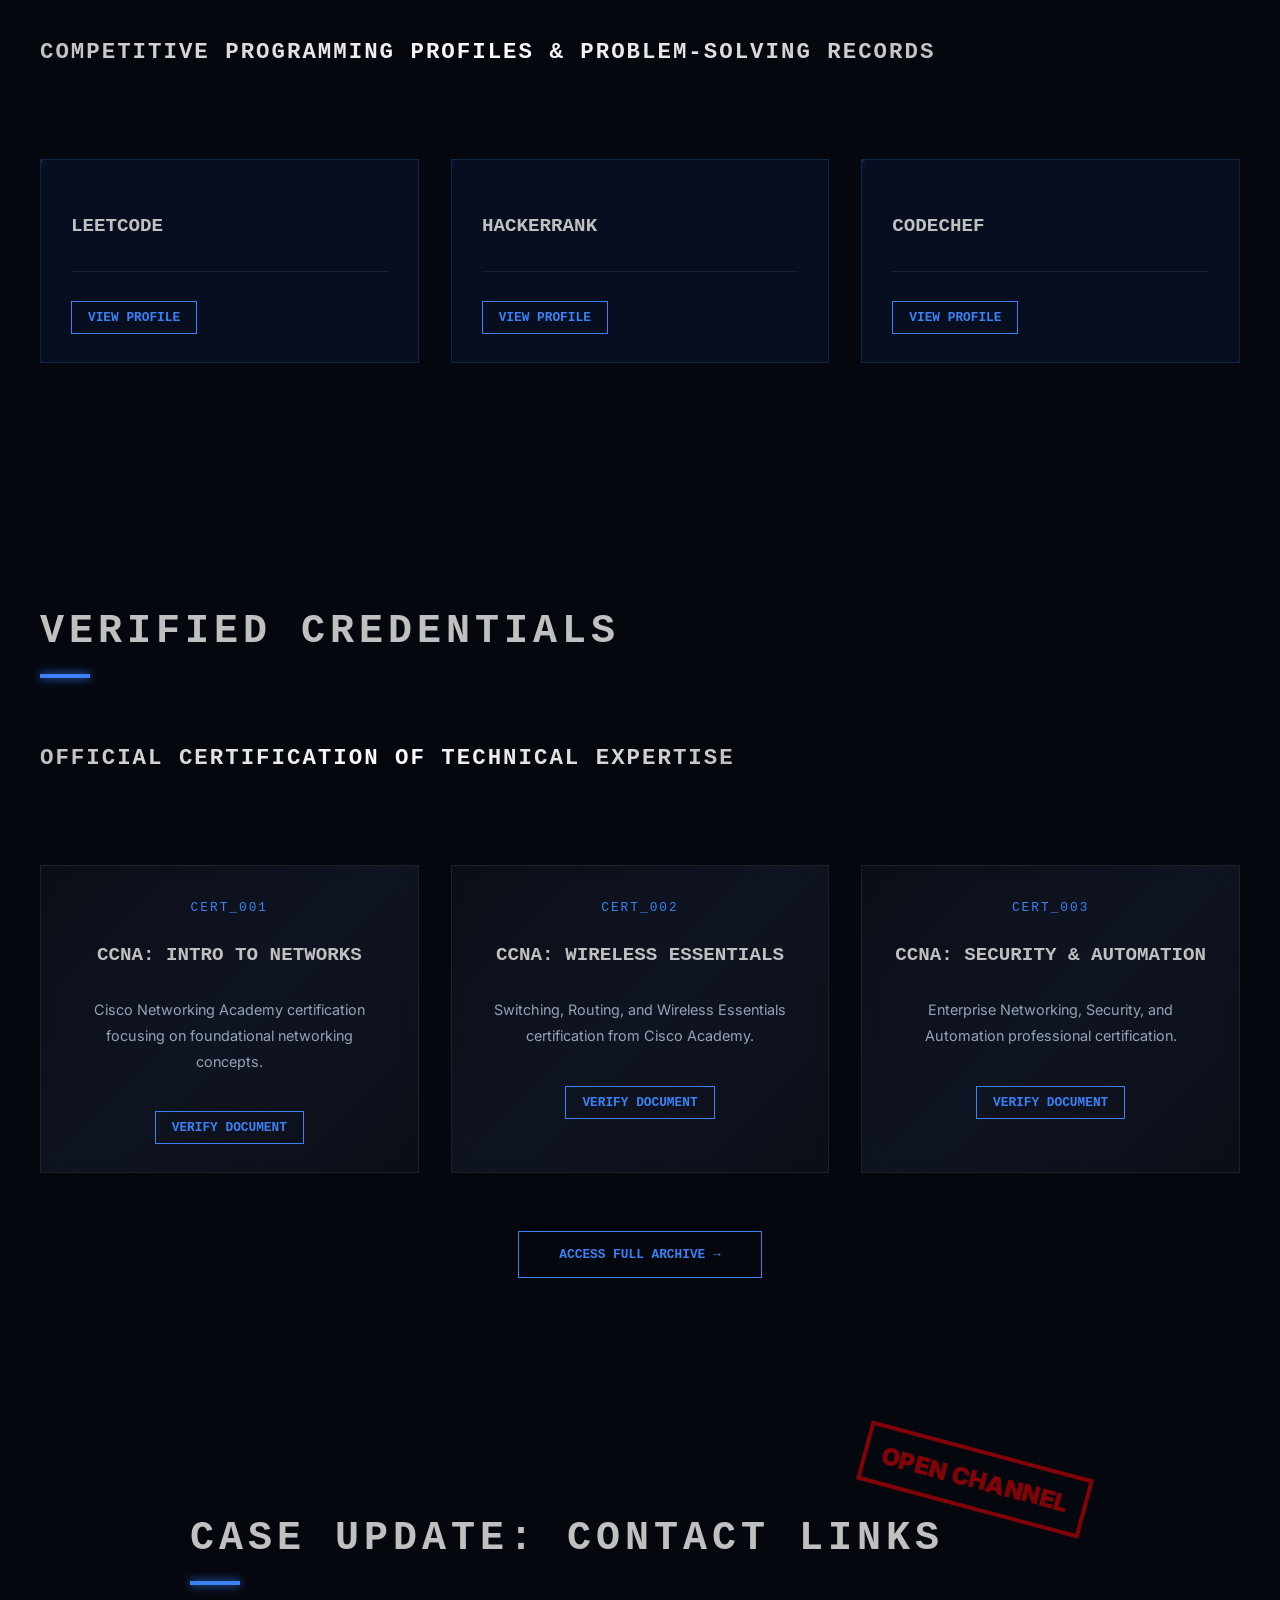
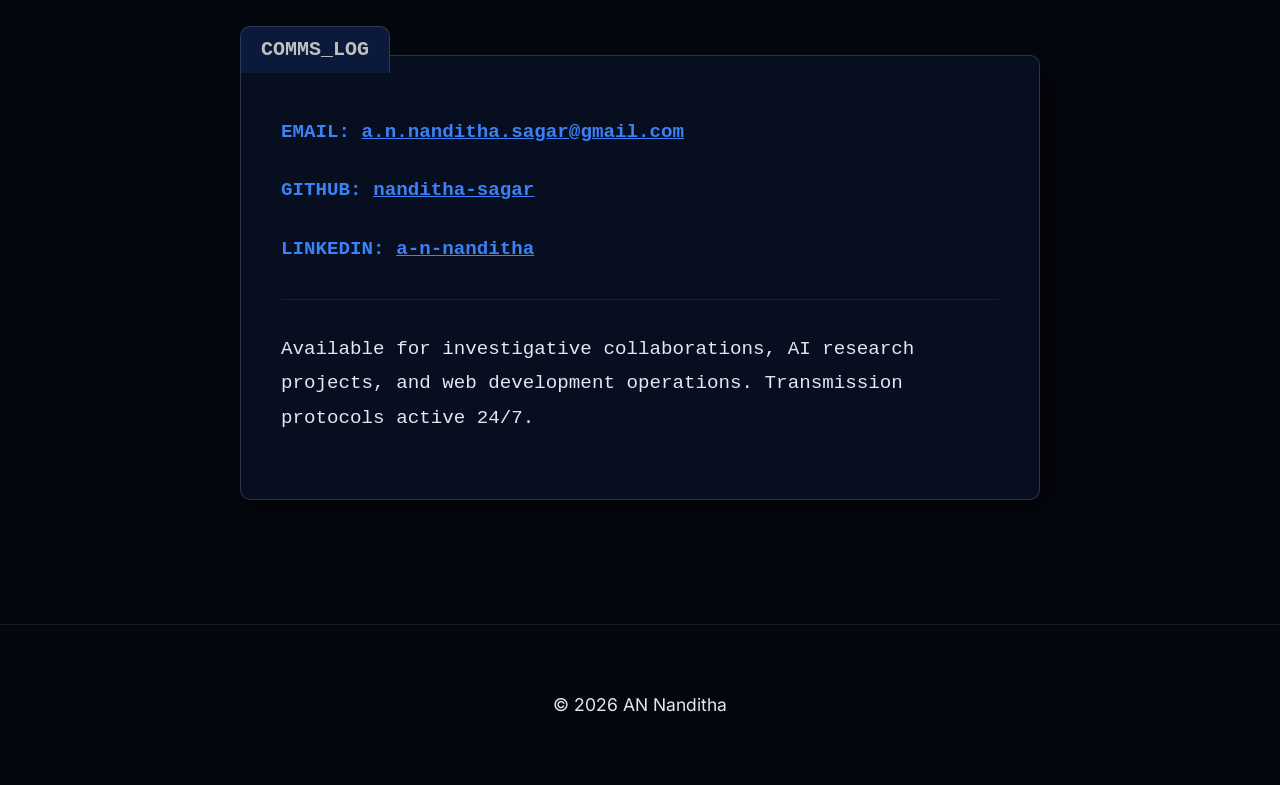
==== commit 7315cfa5: "Added a new skill in Database" ====
--- a/index.html
+++ b/index.html
@@ -1,450 +1,580 @@
 <!doctype html>
 <html lang="en">
-
-<head>
-  <meta charset="UTF-8" />
-  <meta name="viewport" content="width=device-width, initial-scale=1.0" />
-
-  <title>AN Nanditha | Portfolio</title>
-
-  <link rel="stylesheet" href="style.css" />
-  <link href="https://fonts.googleapis.com/css2?family=Inter:wght@400;500;600;700&display=swap" rel="stylesheet" />
-  <link rel="stylesheet" href="https://unpkg.com/aos@2.3.1/dist/aos.css" />
-</head>
-
-<div id="detective-cursor"></div>
-<div class="mystery-bg">
-  <div class="stars-container" id="stars-container"></div>
-  <div class="fog-layer"></div>
-  <div class="radar-pulse"></div>
-  <div id="spotlight"></div>
-  <div class="scanline"></div>
-  <canvas id="neural-canvas"></canvas>
-</div>
-
-<header id="main-header">
-  <div class="navbar-stars" id="navbar-stars">
-
+  <head>
+    <meta charset="UTF-8" />
+    <meta name="viewport" content="width=device-width, initial-scale=1.0" />
+
+    <title>AN Nanditha | Portfolio</title>
+
+    <link rel="stylesheet" href="style.css" />
+    <link
+      href="https://fonts.googleapis.com/css2?family=Inter:wght@400;500;600;700&display=swap"
+      rel="stylesheet"
+    />
+    <link rel="stylesheet" href="https://unpkg.com/aos@2.3.1/dist/aos.css" />
+  </head>
+
+  <div id="detective-cursor"></div>
+  <div class="mystery-bg">
+    <div class="stars-container" id="stars-container"></div>
+    <div class="fog-layer"></div>
+    <div class="radar-pulse"></div>
+    <div id="spotlight"></div>
+    <div class="scanline"></div>
+    <canvas id="neural-canvas"></canvas>
   </div>
-  <div class="nav-container">
-    <div class="logo-container">
-      <a href="index.html" class="logo">AN Nanditha</a>
-      <div class="logo-aura"></div>
+
+  <header id="main-header">
+    <div class="navbar-stars" id="navbar-stars"></div>
+    <div class="nav-container">
+      <div class="logo-container">
+        <a href="index.html" class="logo">AN Nanditha</a>
+        <div class="logo-aura"></div>
+      </div>
+
+      <div class="mobile-toggle" id="mobile-toggle">
+        <span></span>
+        <span></span>
+        <span></span>
+      </div>
+
+      <nav id="nav-menu">
+        <div class="nav-links">
+          <a href="#about" class="nav-link">About</a>
+          <a href="#skills" class="nav-link">Skills</a>
+          <a href="#coding" class="nav-link">Coding</a>
+          <a href="CertificatesSection/certificates.html" class="nav-link"
+            >Certificates</a
+          >
+          <a href="#projects" class="nav-link">Projects</a>
+          <a href="#cv" class="nav-link">CV</a>
+          <a href="#contact" class="nav-link">Contact</a>
+        </div>
+        <div id="nav-indicator"></div>
+        <div id="orbiting-dot"></div>
+      </nav>
     </div>
-
-    <div class="mobile-toggle" id="mobile-toggle">
-      <span></span>
-      <span></span>
-      <span></span>
-    </div>
-
-    <nav id="nav-menu">
-      <div class="nav-links">
-        <a href="#about" class="nav-link">About</a>
-        <a href="#skills" class="nav-link">Skills</a>
-        <a href="#coding" class="nav-link">Coding</a>
-        <a href="CertificatesSection/certificates.html" class="nav-link">Certificates</a>
-        <a href="#projects" class="nav-link">Projects</a>
-        <a href="#cv" class="nav-link">CV</a>
-        <a href="#contact" class="nav-link">Contact</a>
-      </div>
-      <div id="nav-indicator"></div>
-      <div id="orbiting-dot"></div>
-    </nav>
-  </div>
-</header>
-
-<body>
-  <main>
-    <div class="scanline"></div>
-    <section id="hero">
-      <img src="image.png" alt="AN Nanditha" class="profile-img" />
-
-      <h1 class="glitch" data-text="Hi, I'm AN Nanditha">Hi, I'm AN Nanditha</h1>
-
-      <div class="typing"></div>
-
-      <p class="muted">
-        AI Explorer | Web Developer | Tech Investigator<br>
-        I'm a CSE student specializing in AI & Machine Learning who enjoys building web experiences, exploring new
-        technologies, and solving complex problems. Inspired by the analytical thinking in crime thrillers, I love
-        breaking down challenges and uncovering solutions.
-      </p>
-    </section>
-
-    <section id="about" class="case-file">
-      <div class="case-header">
-        <span class="confidential-stamp">CONFIDENTIAL</span>
-        <h2 class="section-title">Case File: Developer Profile</h2>
-      </div>
-
-      <div class="case-content">
-        <div class="file-folder">
-          <div class="folder-tab">FILE_001</div>
-          <div class="folder-body">
-            <p><strong>SUBJECT:</strong> AN Nanditha</p>
-            <p><strong>OCCUPATION:</strong> AI & ML Student | Web Developer</p>
-            <p><strong>INTERESTS:</strong> Exploring New Tools, Trading, Crime Thrillers</p>
-            <hr>
-            <p class="about-text">
-              Passionate developer specializing in AI & Machine Learning. Inspired by the analytical thinking in crime
-              thrillers, I approach every coding challenge as a mystery to be solved. Expertise in building meaningful
-              web
-              experiences and building intelligent solutions.
-            </p>
-          </div>
-        </div>
-      </div>
-    </section>
-
-    <section id="skills" class="tech-arsenal">
-      <div class="section-header">
-        <h2 class="section-title">Tech Arsenal</h2>
-        <p class="section-subtitle">Tactical specialization in AI & Machine Learning</p>
-      </div>
-
-
-      <div class="skills-grid" id="skills-grid">
-        <!-- Programming -->
-        <div class="skill-module" data-aos="fade-up">
-          <div class="module-header">
-            <span class="module-id">MOD_01</span>
-            <h3>Programming</h3>
-          </div>
-          <div class="skill-tags">
-            <div class="skill-tag">
-              <img src="https://cdn.jsdelivr.net/gh/devicons/devicon/icons/python/python-original.svg" alt="Python" />
-              <span>Python</span>
-            </div>
-            <div class="skill-tag">
-              <img src="https://cdn.jsdelivr.net/gh/devicons/devicon/icons/java/java-original.svg" alt="Java" />
-              <span>Java</span>
-            </div>
-            <div class="skill-tag">
-              <img src="https://cdn.jsdelivr.net/gh/devicons/devicon/icons/javascript/javascript-original.svg"
-                alt="JavaScript" />
-              <span>JavaScript</span>
-            </div>
-            <div class="skill-tag">
-              <img src="https://cdn.jsdelivr.net/gh/devicons/devicon/icons/c/c-original.svg" alt="C" />
-              <span>C</span>
-            </div>
-          </div>
-        </div>
-
-        <!-- Web Development -->
-        <div class="skill-module" data-aos="fade-up">
-          <div class="module-header">
-            <span class="module-id">MOD_02</span>
-            <h3>Web Dev</h3>
-          </div>
-          <div class="skill-tags">
-            <div class="skill-tag">
-              <img src="https://cdn.jsdelivr.net/gh/devicons/devicon/icons/html5/html5-original.svg" alt="HTML" />
-              <span>HTML</span>
-            </div>
-            <div class="skill-tag">
-              <img src="https://cdn.jsdelivr.net/gh/devicons/devicon/icons/css3/css3-original.svg" alt="CSS" />
-              <span>CSS</span>
-            </div>
-            <div class="skill-tag">
-              <img src="https://cdn.jsdelivr.net/gh/devicons/devicon/icons/javascript/javascript-original.svg"
-                alt="JS" />
-              <span>JS</span>
-            </div>
-          </div>
-        </div>
-
-        <!-- Data & AI -->
-        <div class="skill-module" data-aos="fade-up">
-          <div class="module-header">
-            <span class="module-id">MOD_03</span>
-            <h3>Data & AI</h3>
-          </div>
-          <div class="skill-tags">
-            <div class="skill-tag">
-              <img src="https://cdn.jsdelivr.net/gh/devicons/devicon/icons/numpy/numpy-original.svg" alt="NumPy" />
-              <span>NumPy</span>
-            </div>
-            <div class="skill-tag">
-              <img src="https://cdn.jsdelivr.net/gh/devicons/devicon/icons/python/python-original.svg" alt="Pandas" />
-              <span>Pandas</span>
-            </div>
-            <div class="skill-tag">
-              <div style="font-size: 16px">👁️</div>
-              <span>OpenCV</span>
-            </div>
-          </div>
-        </div>
-
-        <!-- Database -->
-        <div class="skill-module" data-aos="fade-up">
-          <div class="module-header">
-            <span class="module-id">MOD_04</span>
-            <h3>Database</h3>
-          </div>
-          <div class="skill-tags">
-            <div class="skill-tag">
-              <img src="https://cdn.jsdelivr.net/gh/devicons/devicon/icons/mysql/mysql-original.svg" alt="MySQL" />
-              <span>MySQL</span>
-            </div>
-          </div>
-        </div>
-
-        <!-- Tools -->
-        <div class="skill-module" data-aos="fade-up">
-          <div class="module-header">
-            <span class="module-id">MOD_05</span>
-            <h3>Tools</h3>
-          </div>
-          <div class="skill-tags">
-            <div class="skill-tag">
-              <img src="https://cdn.jsdelivr.net/gh/devicons/devicon/icons/git/git-original.svg" alt="Git" />
-              <span>Git</span>
-            </div>
-            <div class="skill-tag">
-              <img src="https://cdn.jsdelivr.net/gh/devicons/devicon/icons/github/github-original.svg" alt="GitHub" />
-              <span>GitHub</span>
-            </div>
-            <div class="skill-tag">
-              <div style="font-size: 16px">⚙️</div>
-              <span>n8n</span>
-            </div>
-          </div>
-        </div>
-
-        <!-- Design -->
-        <div class="skill-module" data-aos="fade-up">
-          <div class="module-header">
-            <span class="module-id">MOD_06</span>
-            <h3>Design</h3>
-          </div>
-          <div class="skill-tags">
-            <div class="skill-tag">
-              <img src="https://cdn.jsdelivr.net/gh/devicons/devicon/icons/figma/figma-original.svg" alt="Figma" />
-              <span>Figma</span>
-            </div>
-            <div class="skill-tag">
-              <img src="https://cdn.jsdelivr.net/gh/devicons/devicon/icons/canva/canva-original.svg" alt="Canva" />
-              <span>Canva</span>
-            </div>
-          </div>
-        </div>
-      </div>
-    </section>
-
-    <section id="projects" class="investigations">
-      <div class="section-header">
-        <h2 class="section-title">Investigations & Experiments</h2>
-        <p class="section-subtitle">Digital evidence of technical operations</p>
-      </div>
-
-      <div class="evidence-grid">
-        <!-- Project 1 -->
-        <div class="evidence-item" data-aos="fade-up">
-          <div class="evidence-header">
-            <span class="evidence-id">CASE_001</span>
-            <h3>Personal Portfolio</h3>
-          </div>
-          <div class="evidence-body">
-            <p>Advanced investigative dashboard combining galaxy tech with mystery thriller aesthetics. Built with
-              vanilla
-              web tech.</p>
-            <div class="evidence-tags">
-              <span>HTML5</span>
-              <span>CSS3</span>
-              <span>JavaScript</span>
-            </div>
-            <div class="evidence-links">
-              <a href="https://an-nanditha.netlify.app/" target="_blank" class="cyber-btn">Access Live</a>
-              <a href="https://github.com/nanditha-sagar/nanditha.github.io" target="_blank"
-                class="cyber-btn secondary">Source Code</a>
-            </div>
-          </div>
-        </div>
-
-        <!-- Project 2 -->
-        <div class="evidence-item" data-aos="fade-up" data-aos-delay="100">
-          <div class="evidence-header">
-            <span class="evidence-id">CASE_002</span>
-            <h3>Mini Web Project</h3>
-          </div>
-          <div class="evidence-body">
-            <p>A collection of experimental UI components and technical prototypes exploring modern web standards.</p>
-            <div class="evidence-tags">
-              <span>Frontend</span>
-              <span>Interactive</span>
-            </div>
-            <div class="evidence-links">
-              <a href="#" class="cyber-btn">Access Live</a>
-              <a href="#" class="cyber-btn secondary">Source Code</a>
-            </div>
-          </div>
-        </div>
-      </div>
-    </section>
-    <section id="cv" class="case-file">
-      <div class="case-header">
-        <span class="confidential-stamp">DOCUMENT</span>
-        <h2 class="section-title">Professional Resume</h2>
-      </div>
-
-      <div class="case-content">
-        <div class="file-folder">
-          <div class="folder-tab">CV_FILE</div>
-          <div class="folder-body">
-            <p>
-              Access my full professional resume including education, technical skills,
-              projects, and experience.
-            </p>
-
-            <div style="margin-top:20px;">
-              <a href="assets/resume-07-03-26.pdf" target="_blank" class="cyber-btn">
-                View CV
-              </a>
-
-              <a href="assets/resume-07-03-26.pdf" download class="cyber-btn secondary">
-                Download CV
-              </a>
-            </div>
-
-          </div>
-        </div>
-      </div>
-    </section>
-
-    <section id="coding" class="tech-arsenal">
-      <div class="section-header">
-        <h2 class="section-title">Code Operations</h2>
-        <p class="section-subtitle">Competitive programming profiles & problem-solving records</p>
-      </div>
-
-      <div class="skills-grid">
-
-        <!-- LeetCode -->
-        <div class="skill-module" data-aos="fade-up">
-          <div class="module-header">
-            <h3>LeetCode</h3>
-          </div>
-          <a href="https://leetcode.com/u/nanditha_01/" target="_blank" rel="noopener" class="cyber-btn">View
-            Profile</a>
-        </div>
-
-        <!-- HackerRank -->
-        <div class="skill-module" data-aos="fade-up" data-aos-delay="100">
-          <div class="module-header">
-            <h3>HackerRank</h3>
-          </div>
-          <a href="https://www.hackerrank.com/profile/a_n_nanditha_01" target="_blank" rel="noopener"
-            class="cyber-btn">View Profile</a>
-        </div>
-
-        <!-- CodeChef -->
-        <div class="skill-module">
-          <div class="module-header">
-            <h3>CodeChef</h3>
-          </div>
-          <a href="#" class="cyber-btn" target="_blank">View Profile</a>
-        </div>
-
-      </div>
-    </section>
-
-    <section id="certificates" class="credentials">
-      <div class="section-header">
-        <h2 class="section-title" data-aos="fade-up">Verified Credentials</h2>
-        <p class="section-subtitle">Official certification of technical expertise</p>
-      </div>
-
-      <div class="credentials-grid">
-        <!-- CCNA 1 -->
-        <div class="credential-badge" data-aos="fade-up">
-          <div class="badge-header">
-            <span class="badge-id">CERT_001</span>
-            <h3>CCNA: Intro to Networks</h3>
-          </div>
-          <div class="badge-body">
-            <p>Cisco Networking Academy certification focusing on foundational networking concepts.</p>
-            <a href="CertificatesSection/certificates/CCNA-_Introduction_to_Networks_certificate_237r1a66k3-cmrtc-ac-in_ee10dad9-db15-442f-ad1c-6c0a058ed1ae.pdf"
-              target="_blank" class="cyber-btn">Verify Document</a>
-          </div>
-        </div>
-
-        <!-- CCNA 2 -->
-        <div class="credential-badge" data-aos="fade-up" data-aos-delay="100">
-          <div class="badge-header">
-            <span class="badge-id">CERT_002</span>
-            <h3>CCNA: Wireless Essentials</h3>
-          </div>
-          <div class="badge-body">
-            <p>Switching, Routing, and Wireless Essentials certification from Cisco Academy.</p>
-            <a href="CertificatesSection/certificates/CCNA-_Switching-_Routing-_and_Wireless_Essentials_certificate_237r1a66k3-cmrtc-ac-in_ce8d15e4-fefe-405f-81cc-b2d91b058483.pdf"
-              target="_blank" class="cyber-btn">Verify
-              Document</a>
-          </div>
-        </div>
-
-        <!-- CCNA 3 -->
-        <div class="credential-badge" data-aos="fade-up" data-aos-delay="200">
-          <div class="badge-header">
-            <span class="badge-id">CERT_003</span>
-            <h3>CCNA: Security & Automation</h3>
-          </div>
-          <div class="badge-body">
-            <p>Enterprise Networking, Security, and Automation professional certification.</p>
-            <a href="CertificatesSection/certificates/CCNA-_Enterprise_Networking-_Security-_and_Automation_certificate_237r1a66k3-cmrtc-ac-in_bc5516ea-13e5-4308-b415-66a4f77ad2f4.pdf"
-              target="_blank" class="cyber-btn">Verify
-              Document</a>
-          </div>
-        </div>
-      </div>
-
-      <div style="text-align: center; margin-top: 60px;">
-        <a href="CertificatesSection/certificates.html" class="cyber-btn" style="padding: 15px 40px;">
-          Access Full Archive →
-        </a>
-      </div>
-    </section>
-
-    <section id="contact" class="case-file">
-      <div class="case-header">
-        <span class="confidential-stamp">OPEN CHANNEL</span>
-        <h2 class="section-title">Case Update: Contact Links</h2>
-      </div>
-
-      <div class="case-content">
-        <div class="file-folder">
-          <div class="folder-tab">COMMS_LOG</div>
-          <div class="folder-body">
-            <p><strong>EMAIL:</strong> <a href="mailto:a.n.nanditha.sagar@gmail.com">a.n.nanditha.sagar@gmail.com</a>
-            </p>
-            <p><strong>GITHUB:</strong> <a href="https://github.com/nanditha-sagar" target="_blank">nanditha-sagar</a>
-            </p>
-            <p><strong>LINKEDIN:</strong> <a href="https://www.linkedin.com/in/a-n-nanditha-562695259/"
-                target="_blank">a-n-nanditha</a></p>
-            <hr>
-            <p class="about-text">
-              Available for investigative collaborations, AI research projects, and web development operations.
-              Transmission protocols active 24/7.
-            </p>
-          </div>
-        </div>
-      </div>
-    </section>
-  </main>
-
-  <footer>© 2026 AN Nanditha </footer>
-
-  <script src="script.js"></script>
-
-  <script src="https://unpkg.com/aos@2.3.1/dist/aos.js"></script>
-
-  <script>
-    AOS.init({
-      duration: 1000,
-      once: true,
-    });
-  </script>
-</body>
-
-</html>+  </header>
+
+  <body>
+    <main>
+      <div class="scanline"></div>
+      <section id="hero">
+        <img src="image.png" alt="AN Nanditha" class="profile-img" />
+
+        <h1 class="glitch" data-text="Hi, I'm AN Nanditha">
+          Hi, I'm AN Nanditha
+        </h1>
+
+        <div class="typing"></div>
+
+        <p class="muted">
+          AI Explorer | Web Developer | Tech Investigator<br />
+          I'm a CSE student specializing in AI & Machine Learning who enjoys
+          building web experiences, exploring new technologies, and solving
+          complex problems. Inspired by the analytical thinking in crime
+          thrillers, I love breaking down challenges and uncovering solutions.
+        </p>
+      </section>
+
+      <section id="about" class="case-file">
+        <div class="case-header">
+          <span class="confidential-stamp">CONFIDENTIAL</span>
+          <h2 class="section-title">Case File: Developer Profile</h2>
+        </div>
+
+        <div class="case-content">
+          <div class="file-folder">
+            <div class="folder-tab">FILE_001</div>
+            <div class="folder-body">
+              <p><strong>SUBJECT:</strong> AN Nanditha</p>
+              <p>
+                <strong>OCCUPATION:</strong> AI & ML Student | Web Developer
+              </p>
+              <p>
+                <strong>INTERESTS:</strong> Exploring New Tools, Trading, Crime
+                Thrillers
+              </p>
+              <hr />
+              <p class="about-text">
+                Passionate developer specializing in AI & Machine Learning.
+                Inspired by the analytical thinking in crime thrillers, I
+                approach every coding challenge as a mystery to be solved.
+                Expertise in building meaningful web experiences and building
+                intelligent solutions.
+              </p>
+            </div>
+          </div>
+        </div>
+      </section>
+
+      <section id="skills" class="tech-arsenal">
+        <div class="section-header">
+          <h2 class="section-title">Tech Arsenal</h2>
+          <p class="section-subtitle">
+            Tactical specialization in AI & Machine Learning
+          </p>
+        </div>
+
+        <div class="skills-grid" id="skills-grid">
+          <!-- Programming -->
+          <div class="skill-module" data-aos="fade-up">
+            <div class="module-header">
+              <span class="module-id">MOD_01</span>
+              <h3>Programming</h3>
+            </div>
+            <div class="skill-tags">
+              <div class="skill-tag">
+                <img
+                  src="https://cdn.jsdelivr.net/gh/devicons/devicon/icons/python/python-original.svg"
+                  alt="Python"
+                />
+                <span>Python</span>
+              </div>
+              <div class="skill-tag">
+                <img
+                  src="https://cdn.jsdelivr.net/gh/devicons/devicon/icons/java/java-original.svg"
+                  alt="Java"
+                />
+                <span>Java</span>
+              </div>
+              <div class="skill-tag">
+                <img
+                  src="https://cdn.jsdelivr.net/gh/devicons/devicon/icons/javascript/javascript-original.svg"
+                  alt="JavaScript"
+                />
+                <span>JavaScript</span>
+              </div>
+              <div class="skill-tag">
+                <img
+                  src="https://cdn.jsdelivr.net/gh/devicons/devicon/icons/c/c-original.svg"
+                  alt="C"
+                />
+                <span>C</span>
+              </div>
+            </div>
+          </div>
+
+          <!-- Web Development -->
+          <div class="skill-module" data-aos="fade-up">
+            <div class="module-header">
+              <span class="module-id">MOD_02</span>
+              <h3>Web Dev</h3>
+            </div>
+            <div class="skill-tags">
+              <div class="skill-tag">
+                <img
+                  src="https://cdn.jsdelivr.net/gh/devicons/devicon/icons/html5/html5-original.svg"
+                  alt="HTML"
+                />
+                <span>HTML</span>
+              </div>
+              <div class="skill-tag">
+                <img
+                  src="https://cdn.jsdelivr.net/gh/devicons/devicon/icons/css3/css3-original.svg"
+                  alt="CSS"
+                />
+                <span>CSS</span>
+              </div>
+              <div class="skill-tag">
+                <img
+                  src="https://cdn.jsdelivr.net/gh/devicons/devicon/icons/javascript/javascript-original.svg"
+                  alt="JS"
+                />
+                <span>JS</span>
+              </div>
+            </div>
+          </div>
+
+          <!-- Data & AI -->
+          <div class="skill-module" data-aos="fade-up">
+            <div class="module-header">
+              <span class="module-id">MOD_03</span>
+              <h3>Data & AI</h3>
+            </div>
+            <div class="skill-tags">
+              <div class="skill-tag">
+                <img
+                  src="https://cdn.jsdelivr.net/gh/devicons/devicon/icons/numpy/numpy-original.svg"
+                  alt="NumPy"
+                />
+                <span>NumPy</span>
+              </div>
+              <div class="skill-tag">
+                <img
+                  src="https://cdn.jsdelivr.net/gh/devicons/devicon/icons/python/python-original.svg"
+                  alt="Pandas"
+                />
+                <span>Pandas</span>
+              </div>
+              <div class="skill-tag">
+                <div style="font-size: 16px">👁️</div>
+                <span>OpenCV</span>
+              </div>
+            </div>
+          </div>
+
+          <!-- Database -->
+          <div class="skill-module" data-aos="fade-up">
+            <div class="module-header">
+              <span class="module-id">MOD_04</span>
+              <h3>Database</h3>
+            </div>
+            <div class="skill-tags">
+              <div class="skill-tag">
+                <img
+                  src="https://cdn.jsdelivr.net/gh/devicons/devicon/icons/mysql/mysql-original.svg"
+                  alt="MySQL"
+                />
+                <span>MySQL</span>
+              </div>
+              <div class="skill-tag">
+                <img
+                  src="https://cdn.jsdelivr.net/gh/devicons/devicon/icons/mongodb/mongodb-original.svg"
+                  alt="MongoDB"
+                />
+                <span>MongoDB</span>
+              </div>
+            </div>
+          </div>
+
+          <!-- Tools -->
+          <div class="skill-module" data-aos="fade-up">
+            <div class="module-header">
+              <span class="module-id">MOD_05</span>
+              <h3>Tools</h3>
+            </div>
+            <div class="skill-tags">
+              <div class="skill-tag">
+                <img
+                  src="https://cdn.jsdelivr.net/gh/devicons/devicon/icons/git/git-original.svg"
+                  alt="Git"
+                />
+                <span>Git</span>
+              </div>
+              <div class="skill-tag">
+                <img
+                  src="https://cdn.jsdelivr.net/gh/devicons/devicon/icons/github/github-original.svg"
+                  alt="GitHub"
+                />
+                <span>GitHub</span>
+              </div>
+              <div class="skill-tag">
+                <div style="font-size: 16px">⚙️</div>
+                <span>n8n</span>
+              </div>
+            </div>
+          </div>
+
+          <!-- Design -->
+          <div class="skill-module" data-aos="fade-up">
+            <div class="module-header">
+              <span class="module-id">MOD_06</span>
+              <h3>Design</h3>
+            </div>
+            <div class="skill-tags">
+              <div class="skill-tag">
+                <img
+                  src="https://cdn.jsdelivr.net/gh/devicons/devicon/icons/figma/figma-original.svg"
+                  alt="Figma"
+                />
+                <span>Figma</span>
+              </div>
+              <div class="skill-tag">
+                <img
+                  src="https://cdn.jsdelivr.net/gh/devicons/devicon/icons/canva/canva-original.svg"
+                  alt="Canva"
+                />
+                <span>Canva</span>
+              </div>
+            </div>
+          </div>
+        </div>
+      </section>
+
+      <section id="projects" class="investigations">
+        <div class="section-header">
+          <h2 class="section-title">Investigations & Experiments</h2>
+          <p class="section-subtitle">
+            Digital evidence of technical operations
+          </p>
+        </div>
+
+        <div class="evidence-grid">
+          <!-- Project 1 -->
+          <div class="evidence-item" data-aos="fade-up">
+            <div class="evidence-header">
+              <span class="evidence-id">CASE_001</span>
+              <h3>Personal Portfolio</h3>
+            </div>
+            <div class="evidence-body">
+              <p>
+                Advanced investigative dashboard combining galaxy tech with
+                mystery thriller aesthetics. Built with vanilla web tech.
+              </p>
+              <div class="evidence-tags">
+                <span>HTML5</span>
+                <span>CSS3</span>
+                <span>JavaScript</span>
+              </div>
+              <div class="evidence-links">
+                <a
+                  href="https://an-nanditha.netlify.app/"
+                  target="_blank"
+                  class="cyber-btn"
+                  >Access Live</a
+                >
+                <a
+                  href="https://github.com/nanditha-sagar/nanditha.github.io"
+                  target="_blank"
+                  class="cyber-btn secondary"
+                  >Source Code</a
+                >
+              </div>
+            </div>
+          </div>
+
+          <!-- Project 2 -->
+          <div class="evidence-item" data-aos="fade-up" data-aos-delay="100">
+            <div class="evidence-header">
+              <span class="evidence-id">CASE_002</span>
+              <h3>Mini Web Project</h3>
+            </div>
+            <div class="evidence-body">
+              <p>
+                A collection of experimental UI components and technical
+                prototypes exploring modern web standards.
+              </p>
+              <div class="evidence-tags">
+                <span>Frontend</span>
+                <span>Interactive</span>
+              </div>
+              <div class="evidence-links">
+                <a href="#" class="cyber-btn">Access Live</a>
+                <a href="#" class="cyber-btn secondary">Source Code</a>
+              </div>
+            </div>
+          </div>
+        </div>
+      </section>
+      <section id="cv" class="case-file">
+        <div class="case-header">
+          <span class="confidential-stamp">DOCUMENT</span>
+          <h2 class="section-title">Professional Resume</h2>
+        </div>
+
+        <div class="case-content">
+          <div class="file-folder">
+            <div class="folder-tab">CV_FILE</div>
+            <div class="folder-body">
+              <p>
+                Access my full professional resume including education,
+                technical skills, projects, and experience.
+              </p>
+
+              <div style="margin-top: 20px">
+                <a
+                  href="assets/resume-07-03-26.pdf"
+                  target="_blank"
+                  class="cyber-btn"
+                >
+                  View CV
+                </a>
+
+                <a
+                  href="assets/resume-07-03-26.pdf"
+                  download
+                  class="cyber-btn secondary"
+                >
+                  Download CV
+                </a>
+              </div>
+            </div>
+          </div>
+        </div>
+      </section>
+
+      <section id="coding" class="tech-arsenal">
+        <div class="section-header">
+          <h2 class="section-title">Code Operations</h2>
+          <p class="section-subtitle">
+            Competitive programming profiles & problem-solving records
+          </p>
+        </div>
+
+        <div class="skills-grid">
+          <!-- LeetCode -->
+          <div class="skill-module" data-aos="fade-up">
+            <div class="module-header">
+              <h3>LeetCode</h3>
+            </div>
+            <a
+              href="https://leetcode.com/u/nanditha_01/"
+              target="_blank"
+              rel="noopener"
+              class="cyber-btn"
+              >View Profile</a
+            >
+          </div>
+
+          <!-- HackerRank -->
+          <div class="skill-module" data-aos="fade-up" data-aos-delay="100">
+            <div class="module-header">
+              <h3>HackerRank</h3>
+            </div>
+            <a
+              href="https://www.hackerrank.com/profile/a_n_nanditha_01"
+              target="_blank"
+              rel="noopener"
+              class="cyber-btn"
+              >View Profile</a
+            >
+          </div>
+
+          <!-- CodeChef -->
+          <div class="skill-module">
+            <div class="module-header">
+              <h3>CodeChef</h3>
+            </div>
+            <a href="#" class="cyber-btn" target="_blank">View Profile</a>
+          </div>
+        </div>
+      </section>
+
+      <section id="certificates" class="credentials">
+        <div class="section-header">
+          <h2 class="section-title" data-aos="fade-up">Verified Credentials</h2>
+          <p class="section-subtitle">
+            Official certification of technical expertise
+          </p>
+        </div>
+
+        <div class="credentials-grid">
+          <!-- CCNA 1 -->
+          <div class="credential-badge" data-aos="fade-up">
+            <div class="badge-header">
+              <span class="badge-id">CERT_001</span>
+              <h3>CCNA: Intro to Networks</h3>
+            </div>
+            <div class="badge-body">
+              <p>
+                Cisco Networking Academy certification focusing on foundational
+                networking concepts.
+              </p>
+              <a
+                href="CertificatesSection/certificates/CCNA-_Introduction_to_Networks_certificate_237r1a66k3-cmrtc-ac-in_ee10dad9-db15-442f-ad1c-6c0a058ed1ae.pdf"
+                target="_blank"
+                class="cyber-btn"
+                >Verify Document</a
+              >
+            </div>
+          </div>
+
+          <!-- CCNA 2 -->
+          <div class="credential-badge" data-aos="fade-up" data-aos-delay="100">
+            <div class="badge-header">
+              <span class="badge-id">CERT_002</span>
+              <h3>CCNA: Wireless Essentials</h3>
+            </div>
+            <div class="badge-body">
+              <p>
+                Switching, Routing, and Wireless Essentials certification from
+                Cisco Academy.
+              </p>
+              <a
+                href="CertificatesSection/certificates/CCNA-_Switching-_Routing-_and_Wireless_Essentials_certificate_237r1a66k3-cmrtc-ac-in_ce8d15e4-fefe-405f-81cc-b2d91b058483.pdf"
+                target="_blank"
+                class="cyber-btn"
+                >Verify Document</a
+              >
+            </div>
+          </div>
+
+          <!-- CCNA 3 -->
+          <div class="credential-badge" data-aos="fade-up" data-aos-delay="200">
+            <div class="badge-header">
+              <span class="badge-id">CERT_003</span>
+              <h3>CCNA: Security & Automation</h3>
+            </div>
+            <div class="badge-body">
+              <p>
+                Enterprise Networking, Security, and Automation professional
+                certification.
+              </p>
+              <a
+                href="CertificatesSection/certificates/CCNA-_Enterprise_Networking-_Security-_and_Automation_certificate_237r1a66k3-cmrtc-ac-in_bc5516ea-13e5-4308-b415-66a4f77ad2f4.pdf"
+                target="_blank"
+                class="cyber-btn"
+                >Verify Document</a
+              >
+            </div>
+          </div>
+        </div>
+
+        <div style="text-align: center; margin-top: 60px">
+          <a
+            href="CertificatesSection/certificates.html"
+            class="cyber-btn"
+            style="padding: 15px 40px"
+          >
+            Access Full Archive →
+          </a>
+        </div>
+      </section>
+
+      <section id="contact" class="case-file">
+        <div class="case-header">
+          <span class="confidential-stamp">OPEN CHANNEL</span>
+          <h2 class="section-title">Case Update: Contact Links</h2>
+        </div>
+
+        <div class="case-content">
+          <div class="file-folder">
+            <div class="folder-tab">COMMS_LOG</div>
+            <div class="folder-body">
+              <p>
+                <strong>EMAIL:</strong>
+                <a href="mailto:a.n.nanditha.sagar@gmail.com"
+                  >a.n.nanditha.sagar@gmail.com</a
+                >
+              </p>
+              <p>
+                <strong>GITHUB:</strong>
+                <a href="https://github.com/nanditha-sagar" target="_blank"
+                  >nanditha-sagar</a
+                >
+              </p>
+              <p>
+                <strong>LINKEDIN:</strong>
+                <a
+                  href="https://www.linkedin.com/in/a-n-nanditha-562695259/"
+                  target="_blank"
+                  >a-n-nanditha</a
+                >
+              </p>
+              <hr />
+              <p class="about-text">
+                Available for investigative collaborations, AI research
+                projects, and web development operations. Transmission protocols
+                active 24/7.
+              </p>
+            </div>
+          </div>
+        </div>
+      </section>
+    </main>
+
+    <footer>© 2026 AN Nanditha</footer>
+
+    <script src="script.js"></script>
+
+    <script src="https://unpkg.com/aos@2.3.1/dist/aos.js"></script>
+
+    <script>
+      AOS.init({
+        duration: 1000,
+        once: true,
+      });
+    </script>
+  </body>
+</html>
--- a/style.css
+++ b/style.css
@@ -26,7 +26,7 @@
     -apple-system,
     sans-serif;
   background: #05070f;
-  color: var(--text);
+  color: var(--text-primary);
   line-height: 1.8;
   font-size: 1.25rem;
   overflow-x: hidden;
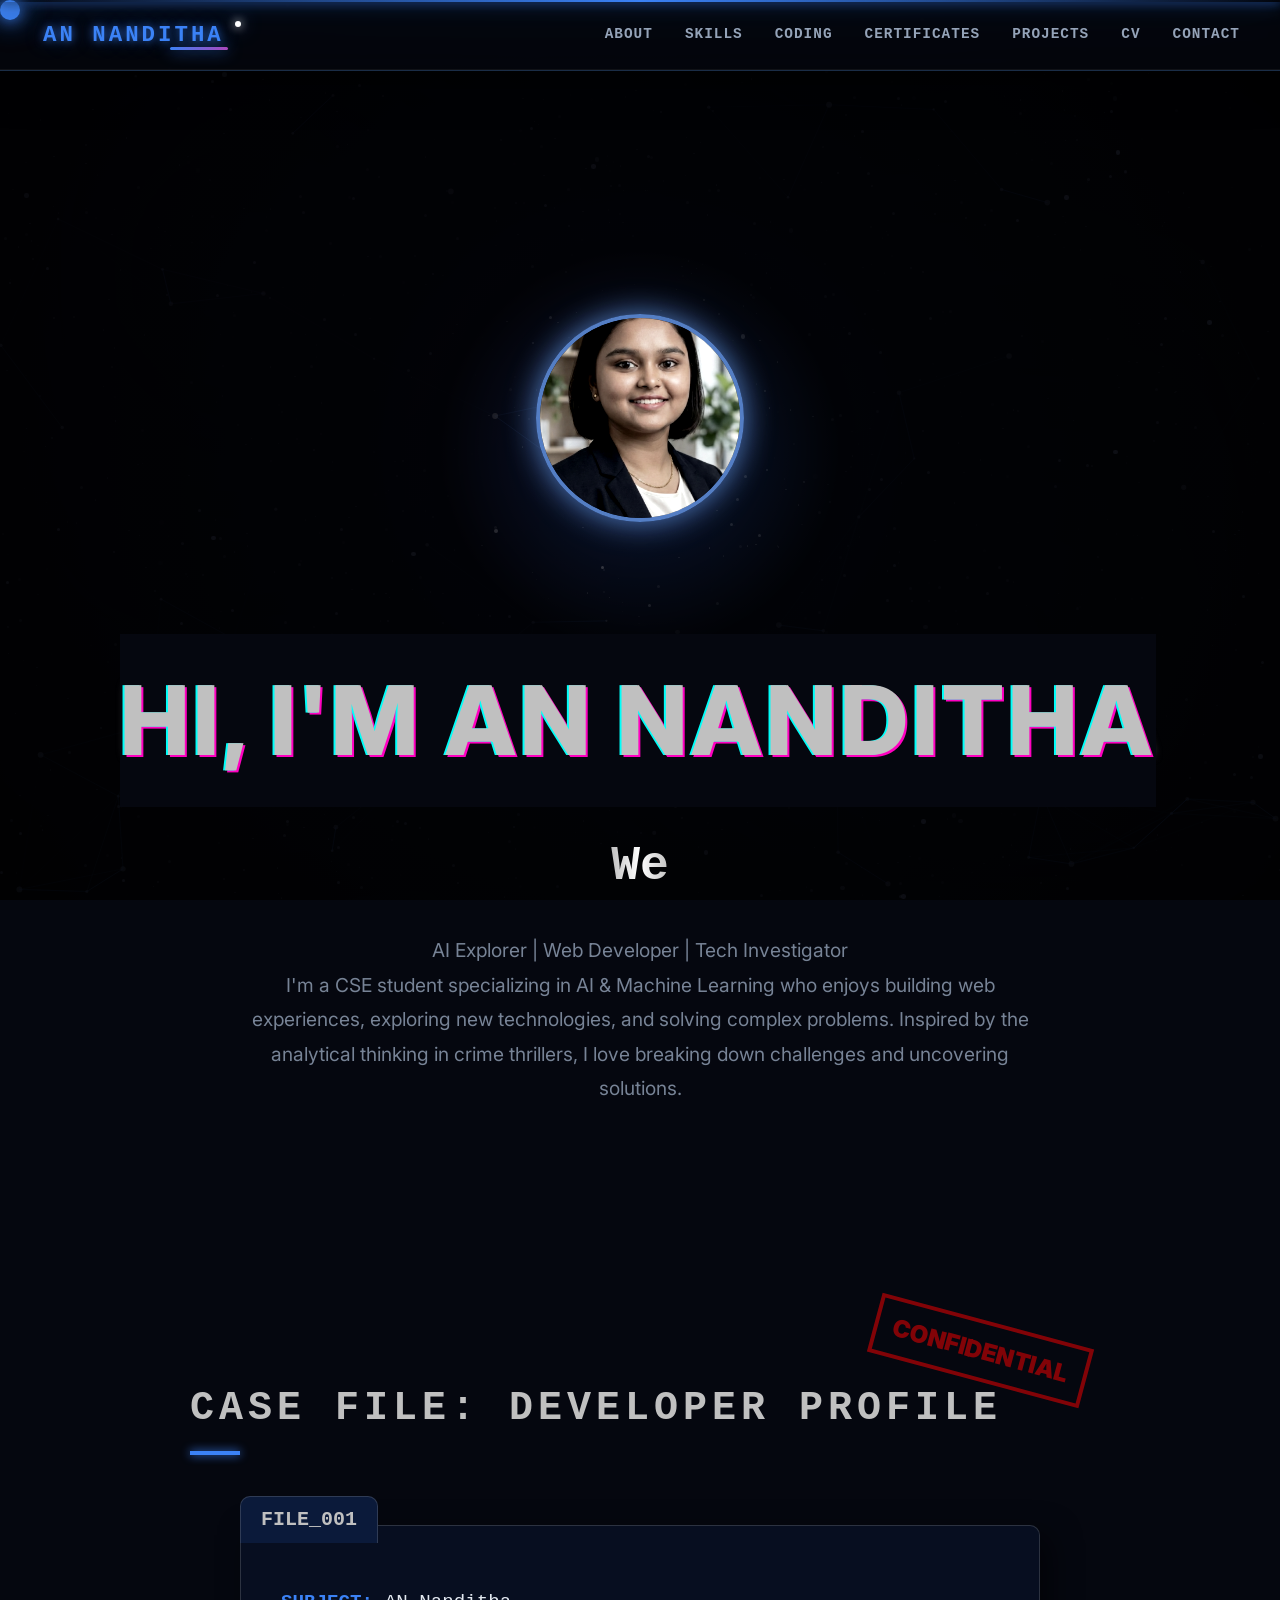
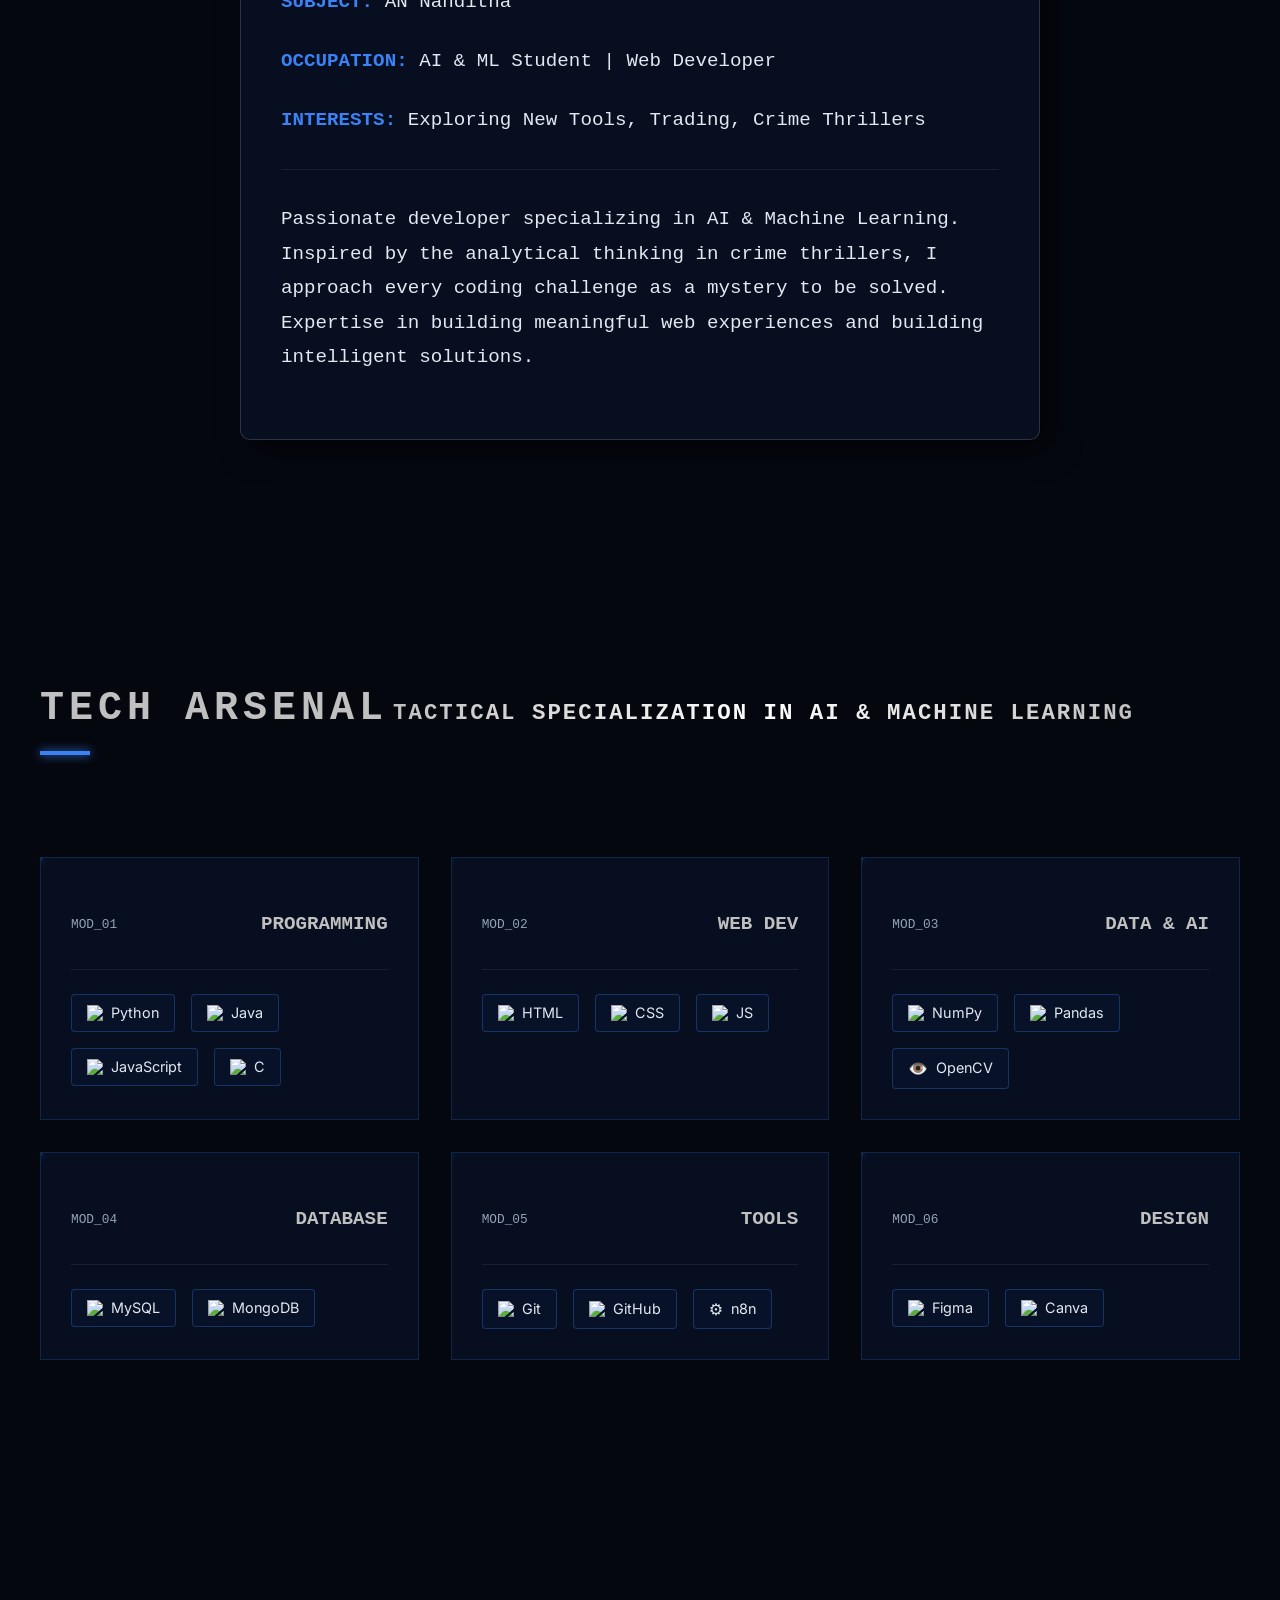
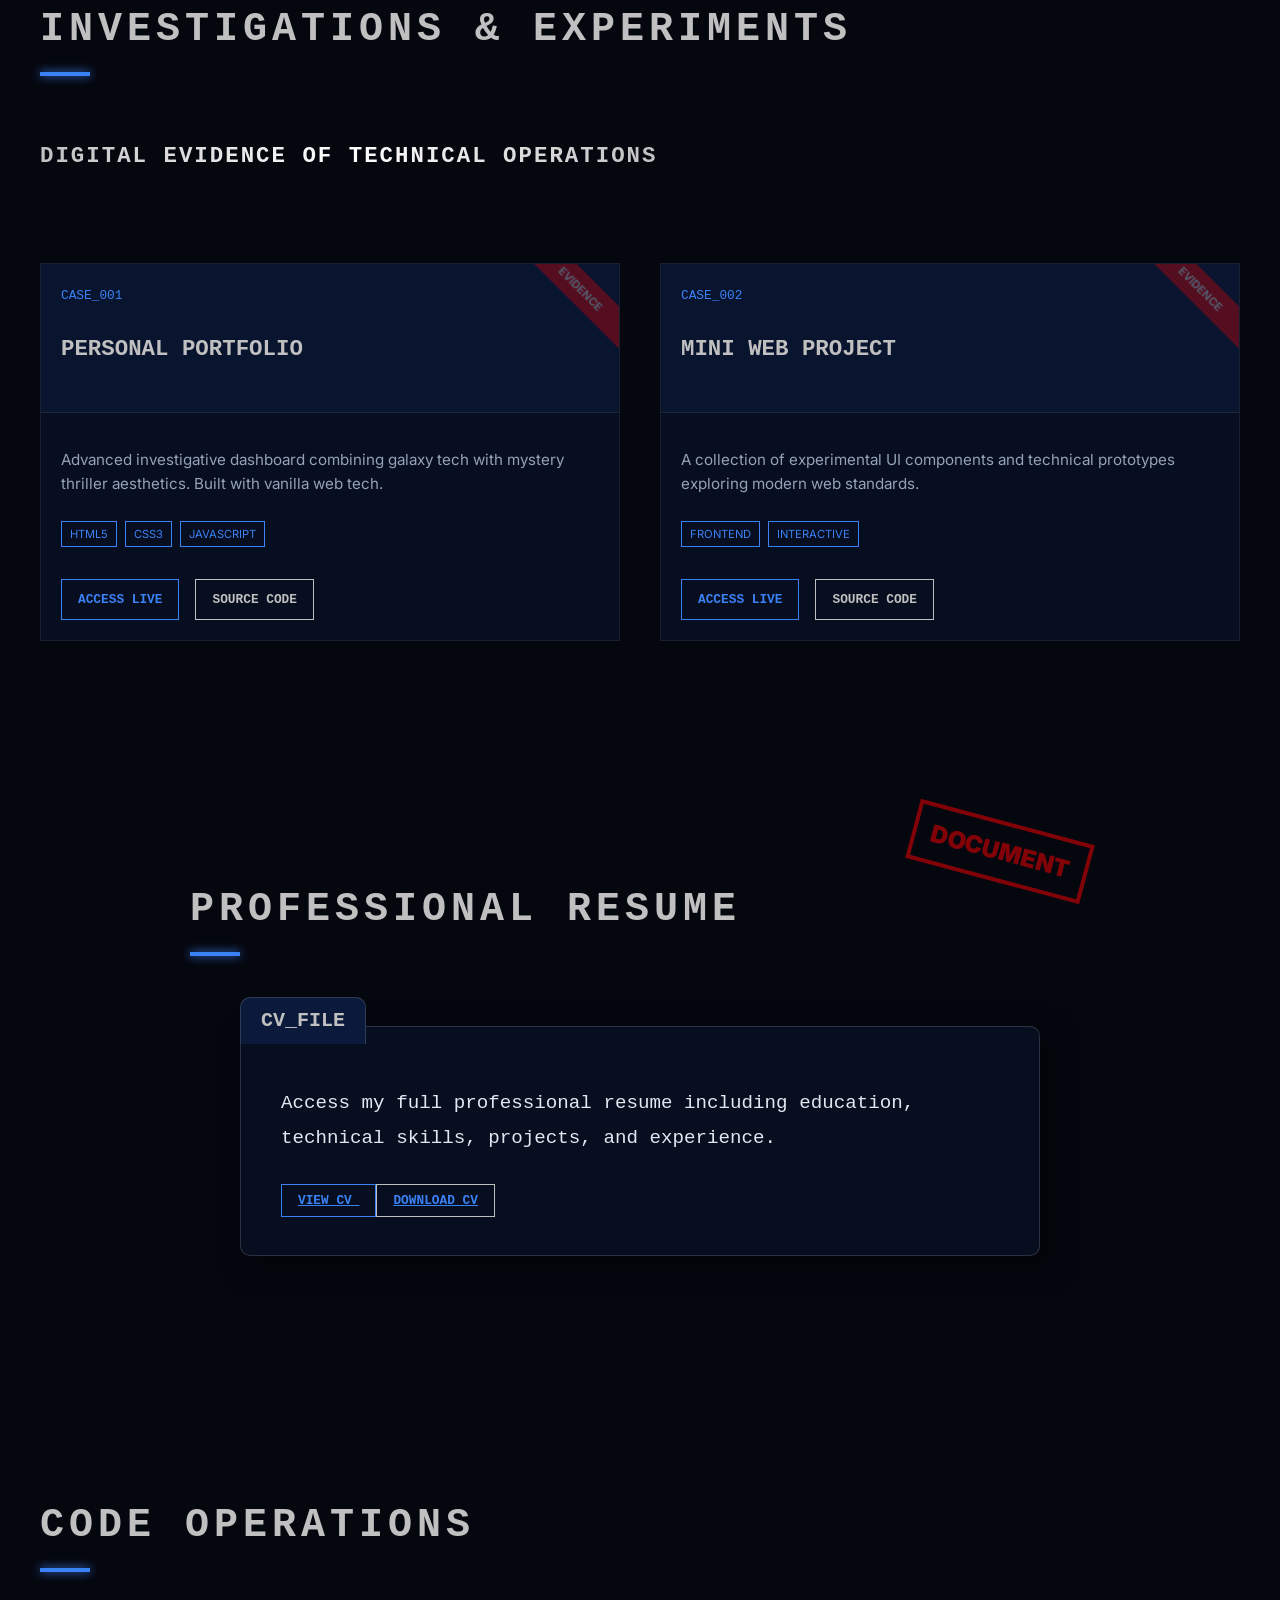
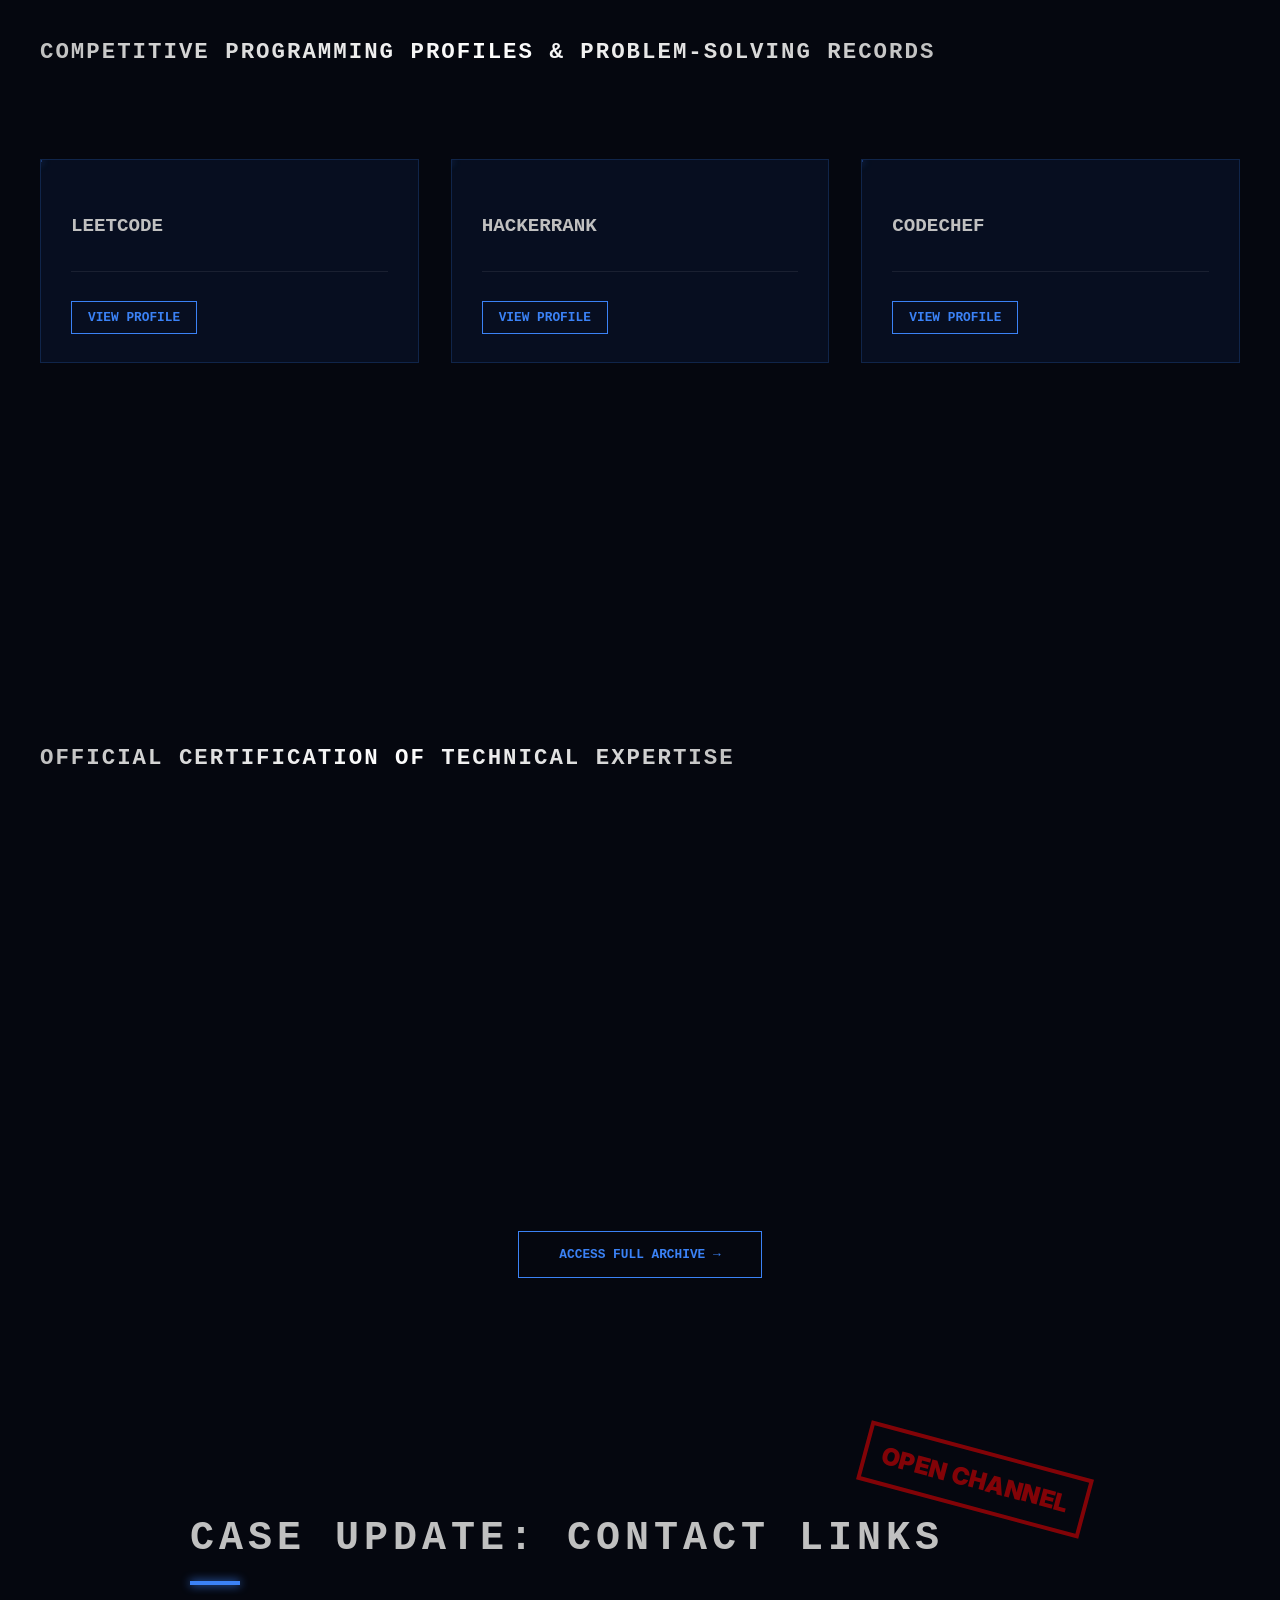
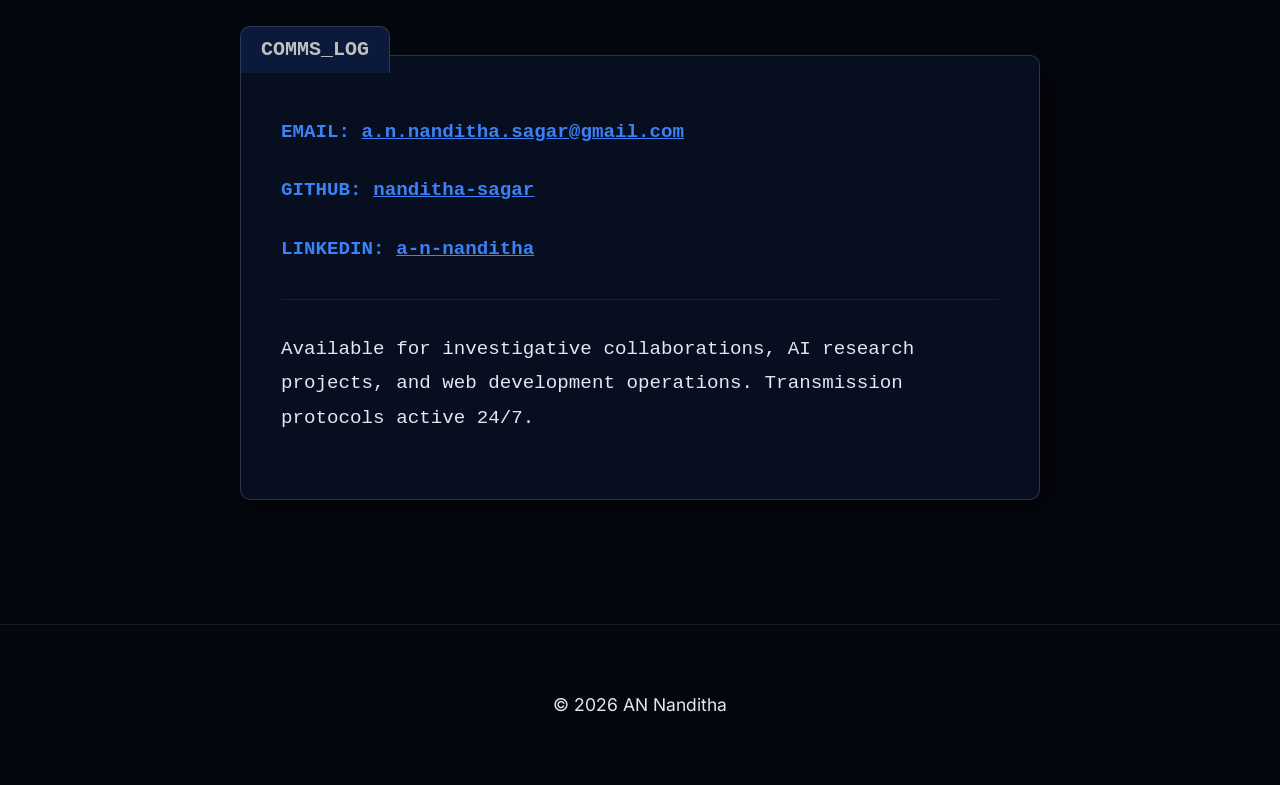
==== commit 511d876f: "Edited the name" ====
--- a/index.html
+++ b/index.html
@@ -4,7 +4,7 @@
     <meta charset="UTF-8" />
     <meta name="viewport" content="width=device-width, initial-scale=1.0" />
 
-    <title>AN Nanditha | Portfolio</title>
+    <title>A.N Nanditha | Portfolio</title>
 
     <link rel="stylesheet" href="style.css" />
     <link
@@ -117,7 +117,6 @@
         </div>
 
         <div class="skills-grid" id="skills-grid">
-          <!-- Programming -->
           <div class="skill-module" data-aos="fade-up">
             <div class="module-header">
               <span class="module-id">MOD_01</span>
@@ -155,7 +154,6 @@
             </div>
           </div>
 
-          <!-- Web Development -->
           <div class="skill-module" data-aos="fade-up">
             <div class="module-header">
               <span class="module-id">MOD_02</span>
@@ -214,7 +212,6 @@
             </div>
           </div>
 
-          <!-- Database -->
           <div class="skill-module" data-aos="fade-up">
             <div class="module-header">
               <span class="module-id">MOD_04</span>
@@ -238,7 +235,6 @@
             </div>
           </div>
 
-          <!-- Tools -->
           <div class="skill-module" data-aos="fade-up">
             <div class="module-header">
               <span class="module-id">MOD_05</span>
@@ -266,7 +262,6 @@
             </div>
           </div>
 
-          <!-- Design -->
           <div class="skill-module" data-aos="fade-up">
             <div class="module-header">
               <span class="module-id">MOD_06</span>
@@ -301,7 +296,6 @@
         </div>
 
         <div class="evidence-grid">
-          <!-- Project 1 -->
           <div class="evidence-item" data-aos="fade-up">
             <div class="evidence-header">
               <span class="evidence-id">CASE_001</span>
@@ -334,7 +328,6 @@
             </div>
           </div>
 
-          <!-- Project 2 -->
           <div class="evidence-item" data-aos="fade-up" data-aos-delay="100">
             <div class="evidence-header">
               <span class="evidence-id">CASE_002</span>
@@ -403,7 +396,6 @@
         </div>
 
         <div class="skills-grid">
-          <!-- LeetCode -->
           <div class="skill-module" data-aos="fade-up">
             <div class="module-header">
               <h3>LeetCode</h3>
@@ -417,7 +409,6 @@
             >
           </div>
 
-          <!-- HackerRank -->
           <div class="skill-module" data-aos="fade-up" data-aos-delay="100">
             <div class="module-header">
               <h3>HackerRank</h3>
@@ -431,7 +422,6 @@
             >
           </div>
 
-          <!-- CodeChef -->
           <div class="skill-module">
             <div class="module-header">
               <h3>CodeChef</h3>
@@ -450,7 +440,6 @@
         </div>
 
         <div class="credentials-grid">
-          <!-- CCNA 1 -->
           <div class="credential-badge" data-aos="fade-up">
             <div class="badge-header">
               <span class="badge-id">CERT_001</span>
@@ -470,7 +459,6 @@
             </div>
           </div>
 
-          <!-- CCNA 2 -->
           <div class="credential-badge" data-aos="fade-up" data-aos-delay="100">
             <div class="badge-header">
               <span class="badge-id">CERT_002</span>
@@ -490,7 +478,6 @@
             </div>
           </div>
 
-          <!-- CCNA 3 -->
           <div class="credential-badge" data-aos="fade-up" data-aos-delay="200">
             <div class="badge-header">
               <span class="badge-id">CERT_003</span>
